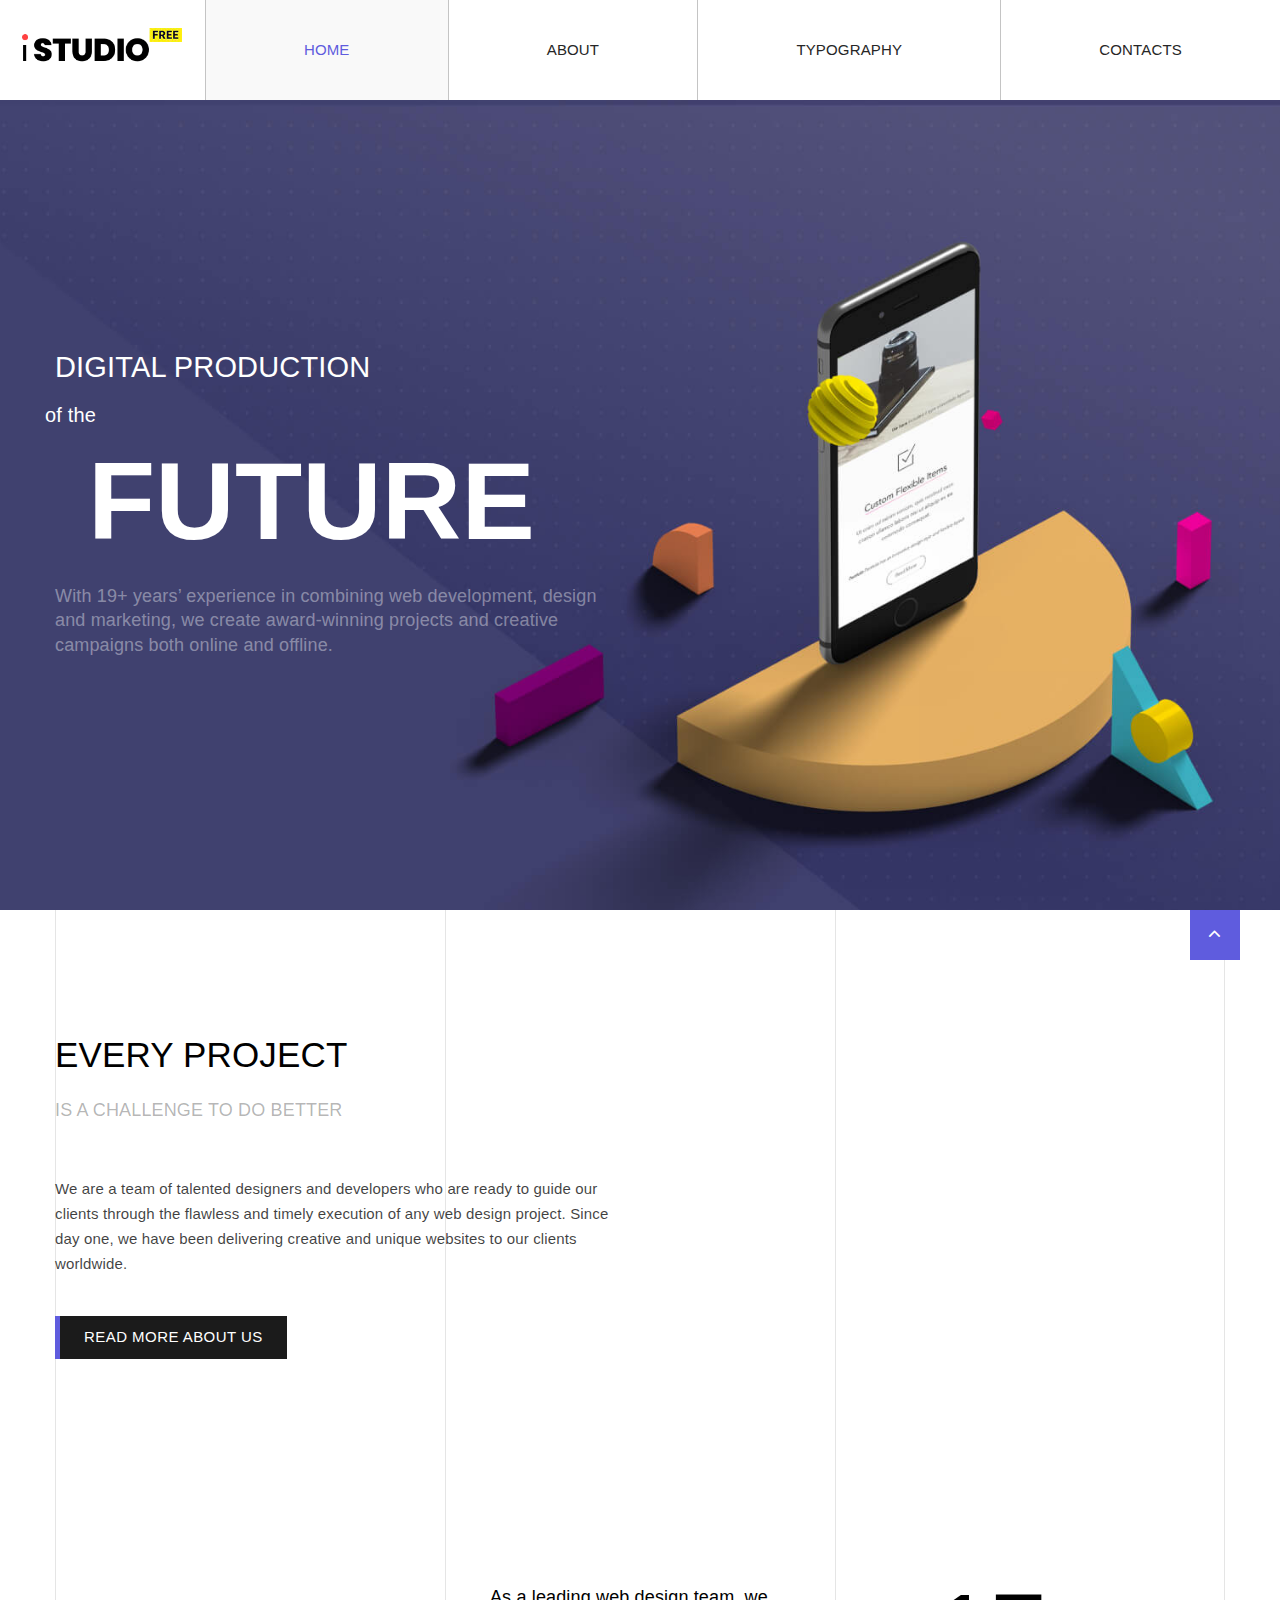
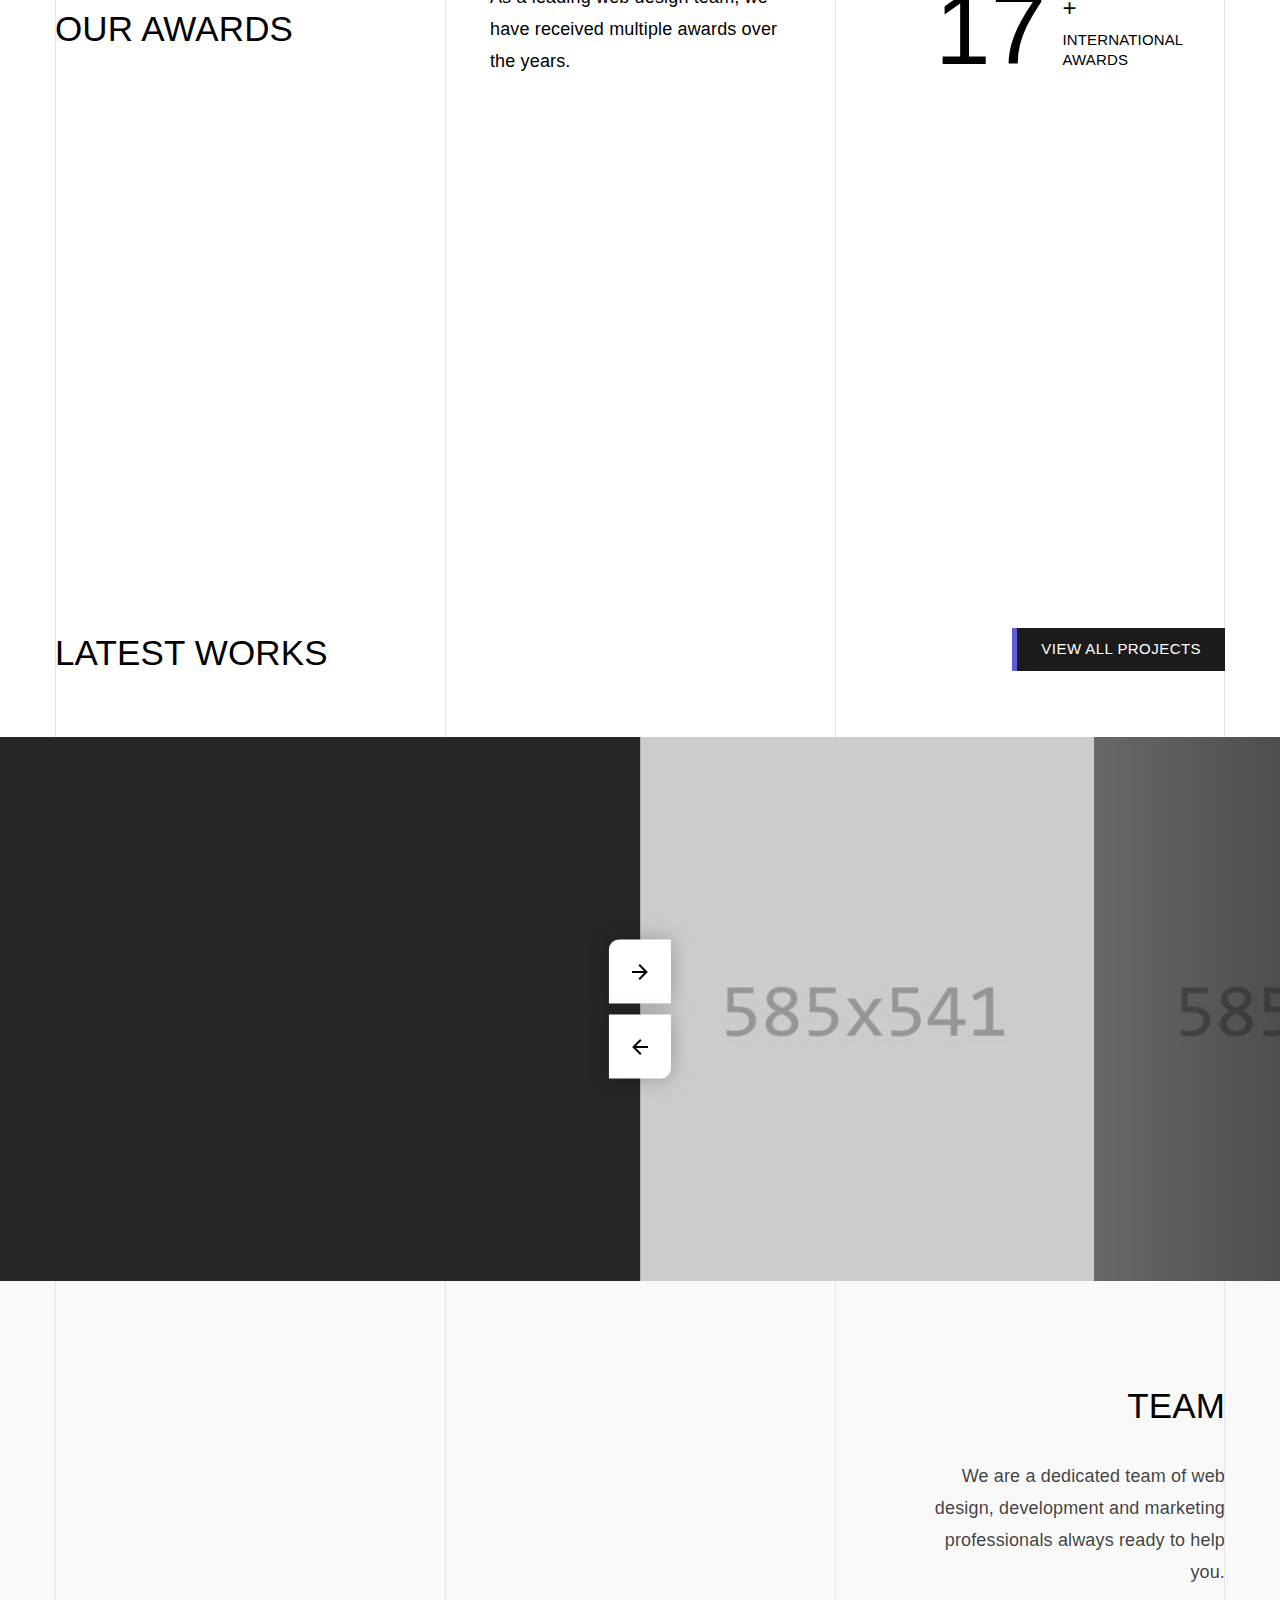
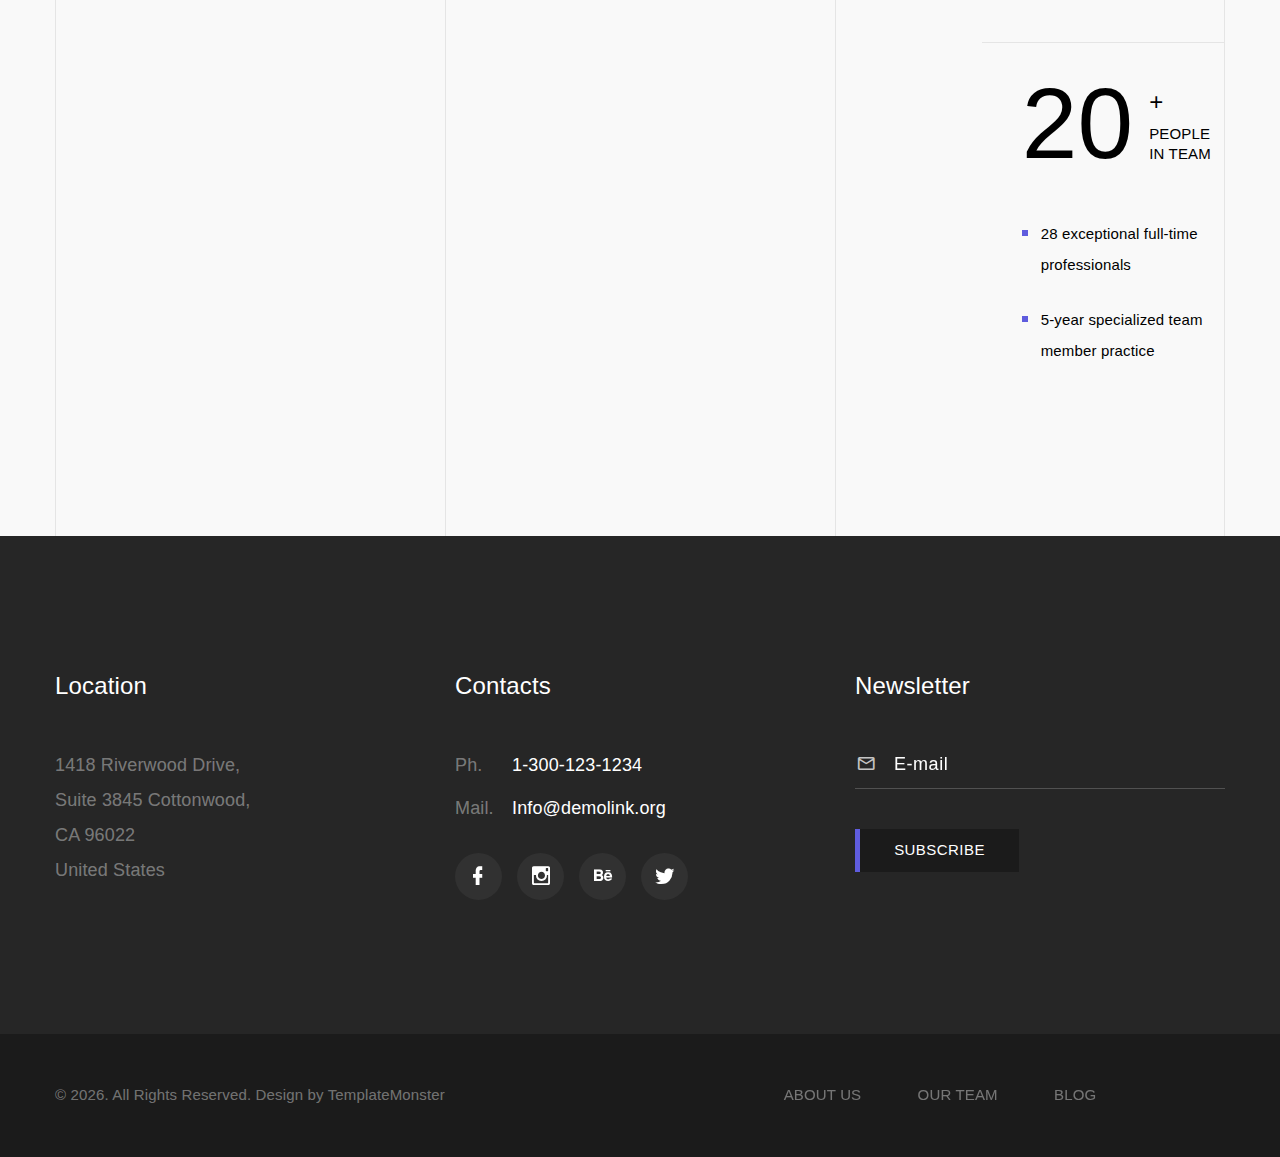
==== index.html @ 989305d9 "init" ====
<!-- Price box minimal-->
<!DOCTYPE html>
<html class="wide wow-animation" lang="en">

<head>
  <title>Home</title>
  <meta charset="utf-8">
  <meta name="viewport" content="width=device-width, height=device-height, initial-scale=1.0">
  <meta http-equiv="X-UA-Compatible" content="IE=edge">
  <link rel="icon" href="images/favicon.ico" type="image/x-icon">
  <!-- <link rel="stylesheet" type="text/css" href="//fonts.googleapis.com/css?family=Poppins:300,400,500,600,700,900"> -->
  <link rel="stylesheet" href="css/bootstrap.css">
  <link rel="stylesheet" href="css/fonts.css">
  <link rel="stylesheet" href="css/style.css">
  <style>
    .ie-panel {
      display: none;
      background: #212121;
      padding: 10px 0;
      box-shadow: 3px 3px 5px 0 rgba(0, 0, 0, .3);
      clear: both;
      text-align: center;
      position: relative;
      z-index: 1;
    }

    html.ie-10 .ie-panel,
    html.lt-ie-10 .ie-panel {
      display: block;
    }
  </style>
</head>

<body>
  <div class="ie-panel"><a href="http://windows.microsoft.com/en-US/internet-explorer/"><img
        src="images/ie8-panel/warning_bar_0000_us.jpg" height="42" width="820"
        alt="You are using an outdated browser. For a faster, safer browsing experience, upgrade for free today."></a>
  </div>
  <div class="preloader">
    <div class="preloader-body">
      <div class="cssload-container">
        <div class="cssload-speeding-wheel"></div>
      </div>
      <p>Loading...</p>
    </div>
  </div>
  <div class="page">
    <!-- Page Header-->
    <header class="section page-header">
      <!-- RD Navbar-->
      <div class="rd-navbar-wrap">
        <nav class="rd-navbar rd-navbar-wide" data-layout="rd-navbar-fixed" data-sm-layout="rd-navbar-fixed"
          data-md-layout="rd-navbar-fixed" data-md-device-layout="rd-navbar-fixed" data-lg-layout="rd-navbar-static"
          data-lg-device-layout="rd-navbar-static" data-xl-layout="rd-navbar-static"
          data-xl-device-layout="rd-navbar-static" data-lg-stick-up-offset="46px" data-xl-stick-up-offset="46px"
          data-xxl-stick-up-offset="46px" data-lg-stick-up="true" data-xl-stick-up="true" data-xxl-stick-up="true">
          <div class="rd-navbar-main-outer">
            <div class="rd-navbar-main">
              <!-- RD Navbar Panel-->
              <div class="rd-navbar-panel">
                <!-- RD Navbar Toggle-->
                <button class="rd-navbar-toggle" data-rd-navbar-toggle=".rd-navbar-nav-wrap"><span></span></button>
                <!-- RD Navbar Brand-->
                <div class="rd-navbar-brand"><a class="brand" href="index.html"><img class="brand-logo-dark"
                      src="images/logo-default-261x72.png" alt="" width="261" height="72"
                      srcset="images/logo-default-261x72.png 2x" /><img class="brand-logo-light"
                      src="images/logo-inverse-133x45.png" alt="" width="133" height="45"
                      srcset="images/logo-inverse-266x90.png 2x" /></a>
                </div>
              </div>
              <div class="rd-navbar-nav-wrap">
                <!-- RD Navbar Nav-->
                <ul class="rd-navbar-nav">
                  <li class="rd-nav-item active"><a class="rd-nav-link" href="index.html">Home</a>
                  </li>
                  <li class="rd-nav-item"><a class="rd-nav-link" href="about-us.html">About</a>
                  </li>
                  <li class="rd-nav-item"><a class="rd-nav-link" href="typography.html">Typography</a>
                  </li>
                  <li class="rd-nav-item"><a class="rd-nav-link" href="contacts.html">Contacts</a>
                  </li>
                </ul>
              </div>
            </div>
          </div>
        </nav>
      </div>
    </header>
    <!-- Preview section-->
    <section class="section context-dark bg-image bg-mask bg-mask-2 section-fullheight section-90vh"
      style="background-image: url(images/jumbotron-1-1919x953.jpg)">
      <div class="section-fullheight-inner section-md">
        <div class="container">
          <div class="row">
            <div class="col-md-8 col-xl-6 text-center text-md-left">
              <div class="jumbotron-custom wow fadeInRight">
                <div class="text-1">Digital Production</div>
                <div class="text-2">of the</div>
                <div class="title">Future</div>
                <p class="big">With 19+ years’ experience in combining web development, design and marketing, we create
                  award-winning projects and creative campaigns both online and offline.</p>
              </div>
            </div>
          </div>
        </div>
      </div>
    </section>
    <!-- EVERY PROJECT-->
    <section class="section section-xl-custom image-section section-lined">
      <div class="container container-lined">
        <div class="row">
          <div class="col-md-4"></div>
          <div class="col-md-4"></div>
          <div class="col-md-4"></div>
        </div>
      </div>
      <div class="container">
        <div class="row">
          <div class="col-md-7 col-lg-6">
            <h3>EVERY PROJECT</h3>
            <div class="big big-custom">IS A CHALLENGE TO DO BETTER</div>
            <p>We are a team of talented designers and developers who are ready to guide our clients through the
              flawless and timely execution of any web design project. Since day one, we have been delivering creative
              and unique websites to our clients worldwide.</p>
            <div class="button-wrap-2"><a class="button button-default" href="about-us.html">Read more about us</a>
            </div>
          </div>
        </div>
      </div>
      <div class="image-container">
        <div class="mock-up-1">
          <div class="object object-1"><img class="wow fadeInRight" src="images/image-custom-1-395x243.jpg" alt=""
              width="395" height="243" />
          </div>
          <div class="object object-2"><img class="wow fadeInRight" src="images/image-custom-2-384x189.jpg" alt=""
              width="384" height="189" data-wow-delay="0.2s" />
          </div>
          <div class="object object-3"><img class="wow fadeInRight" src="images/image-custom-3-395x243.jpg" alt=""
              width="395" height="243" data-wow-delay="0.4s" />
          </div>
          <div class="object object-4"><img class="wow fadeInRight" src="images/image-custom-4-209x184.jpg" alt=""
              width="209" height="184" data-wow-delay="0.6s" />
          </div>
          <div class="object object-5"><img class="wow fadeInRight" src="images/image-custom-5-395x243.jpg" alt=""
              width="395" height="243" data-wow-delay="0.2s" />
          </div>
          <div class="object object-6"><img class="wow fadeInRight" src="images/image-custom-6-275x184.jpg" alt=""
              width="275" height="184" data-wow-delay="0.4s" />
          </div>
        </div>
      </div>
    </section>
    <!-- Our awards-->
    <section class="section section-lg bg-default section-lined">
      <div class="container container-lined">
        <div class="row">
          <div class="col-md-4"></div>
          <div class="col-md-4"></div>
          <div class="col-md-4"></div>
        </div>
      </div>
      <div class="container">
        <div class="row row-30 align-items-center">
          <div class="col-sm-12 col-lg-4">
            <h3>Our awards</h3>
          </div>
          <div class="col-sm-6 col-lg-4">
            <div class="big block-1-custom">As a leading web design team, we have received multiple awards over the
              years.</div>
          </div>
          <div class="col-sm-6 col-lg-4">
            <div class="block-2-custom">
              <div class="counter-minimal">
                <div class="counter-left">
                  <div class="counter">17</div>
                </div>
                <div class="counter-right">
                  <div class="postfix">+</div>
                  <div class="title">International awards</div>
                </div>
              </div>
            </div>
          </div>
        </div>
        <div class="box-border-wrap-1 wow fadeInUp" data-wow-delay="0.2s">
          <div class="row"><a class="col-6 col-md-4 box-border" href="#">
              <div class="title">Award #1</div><img src="images/brand-12-121x99.png" alt="" width="121" height="99" />
            </a><a class="col-6 col-md-4 box-border" href="#">
              <div class="title">Award #2</div><img src="images/brand-13-124x98.png" alt="" width="124" height="98" />
            </a><a class="col-6 col-md-4 box-border" href="#">
              <div class="title">Award #3</div><img src="images/brand-14-131x112.png" alt="" width="131" height="112" />
            </a><a class="col-6 col-md-4 box-border" href="#">
              <div class="title">Award #4</div><img src="images/brand-15-146x68.png" alt="" width="146" height="68" />
            </a><a class="col-6 col-md-4 box-border" href="#">
              <div class="title">Award #5</div><img src="images/brand-16-111x99.png" alt="" width="111" height="99" />
            </a><a class="col-6 col-md-4 box-border" href="#">
              <div class="icon icon-sm mdi mdi-arrow-right"></div>
            </a></div>
        </div>
      </div>
    </section>
    <!-- Latest Works-->
    <section class="section section-xs section-xs-3 bg-default section-lined">
      <div class="container container-lined">
        <div class="row">
          <div class="col-md-4"></div>
          <div class="col-md-4"></div>
          <div class="col-md-4"></div>
        </div>
      </div>
      <div class="container">
        <div class="row row-30">
          <div class="col-sm-6">
            <h3>Latest Works</h3>
          </div>
          <div class="col-sm-6 text-sm-right"><a class="button button-default" href="#">View all projects</a></div>
        </div>
      </div>
    </section>
    <!-- Latest Works-->
    <section class="section bg-gray-700 context-dark section-relative">
      <div class="container">
        <div class="row">
          <div class="col-md-5 text-block-1 wow fadeInLeft">
            <div class="section-sm section-sm-3">
              <h5>Inter Restaurant</h5>
              <p>We designed and developed an updated website for the Inter Restaurant as well as their new interactive
                menu available on exclusive branded iPads.</p>
              <div class="button-wrap"><a class="button button-default button-invariable" href="#">view the website</a>
              </div>
              <ul class="list-inline list-inline-sm-1">
                <li>
                  <p>Share</p>
                </li>
                <li><a class="icon icon-sm link-default mdi mdi-facebook" href="#"></a></li>
                <li><a class="icon icon-sm link-default mdi mdi-instagram" href="#"></a></li>
                <li><a class="icon icon-sm link-default mdi mdi-twitter" href="#"></a></li>
                <li><a class="icon icon-sm link-default mdi mdi-youtube-play" href="#"></a></li>
              </ul>
            </div>
          </div>
        </div>
      </div>
      <!-- Swiper-->
      <div class="swiper-section">
        <div class="swiper-container swiper-slider swiper-slider-1" data-next=".custom-swiper-button-next"
          data-prev=".custom-swiper-button-prev" data-loop="true">
          <div class="swiper-wrapper">
            <div class="swiper-slide" data-slide-bg="images/home-1-585x541.jpg"></div>
            <div class="swiper-slide" data-slide-bg="images/home-2-585x541.jpg"></div>
          </div>
          <div class="swiper-pagination"></div>
          <!-- Swiper Navigation-->
        </div>
        <div class="custom-swiper-button-wrap">
          <div class="custom-swiper-button-next mdi mdi-arrow-right"></div>
          <div class="custom-swiper-button-prev mdi mdi-arrow-left"></div>
        </div>
      </div>
    </section>
    <!-- Team-->
    <section class="section section-lg bg-gray-100 section-lined">
      <div class="container container-lined">
        <div class="row">
          <div class="col-md-4"></div>
          <div class="col-md-4"></div>
          <div class="col-md-4"></div>
        </div>
      </div>
      <div class="container">
        <div class="row row-40 justify-content-between">
          <div class="col-lg-7 col-xl-8">
            <div class="row no-gutters">
              <div class="col-sm-6 wow fadeInLeft">
                <div class="box-team box-team-right"><img src="images/index-3-1-390x332.jpg" alt="" width="390"
                    height="332" />
                  <div class="meta">
                    <div class="heading-6 title">John Smith</div>
                    <p class="position">Senior Designer</p>
                  </div>
                </div>
              </div>
              <div class="col-sm-6 wow fadeInRight">
                <div class="box-team box-team-right"><img src="images/index-3-2-390x332.jpg" alt="" width="390"
                    height="332" />
                  <div class="meta">
                    <div class="heading-6 title">Gary Hughes</div>
                    <p class="position">Designer</p>
                  </div>
                </div>
              </div>
              <div class="col-sm-6 wow fadeInLeft" data-wow-delay="0.2s">
                <div class="box-team box-team-right"><img src="images/index-3-3-390x332.jpg" alt="" width="390"
                    height="332" />
                  <div class="meta">
                    <div class="heading-6 title">Sam Lee</div>
                    <p class="position">Developer</p>
                  </div>
                </div>
              </div>
              <div class="col-sm-6 wow fadeInRight" data-wow-delay="0.2s">
                <div class="box-team box-team-right"><img src="images/index-3-4-390x332.jpg" alt="" width="390"
                    height="332" />
                  <div class="meta">
                    <div class="heading-6 title">Sarah Parker</div>
                    <p class="position">Marketing manager</p>
                  </div>
                </div>
              </div>
            </div>
          </div>
          <div class="col-lg-5 col-xl-4">
            <div class="row row-30 row-xxl-55 justify-content-end">
              <div class="col-sm-6 col-lg-9 col-xl-10 text-lg-right">
                <h3>Team</h3>
                <div class="big-text">We are a dedicated team of web design, development and marketing professionals
                  always ready to help you.</div>
                <div class="divider divider-2 d-none d-lg-block"></div>
              </div>
              <div class="col-sm-6 col-lg-8 col-xl-7">
                <div class="counter-minimal">
                  <div class="counter-left">
                    <div class="counter">20</div>
                  </div>
                  <div class="counter-right">
                    <div class="postfix">+</div>
                    <div class="title">People in team</div>
                  </div>
                </div>
                <ul class="list-marked list-marked-big">
                  <li>28 exceptional full-time professionals</li>
                  <li>5-year specialized team member practice</li>
                </ul>
              </div>
            </div>
          </div>
        </div>
      </div>
    </section>
    <div class="pre-footer-classic bg-gray-700 context-dark">
      <div class="container">
        <div class="row row-30 justify-content-lg-between">
          <div class="col-sm-6 col-lg-3 col-xl-3">
            <h5>Location</h5>
            <ul class="list list-sm">
              <li>
                <p>1418 Riverwood Drive,</p>
              </li>
              <li>
                <p>Suite 3845 Cottonwood,</p>
              </li>
              <li>
                <p>CA 96022</p>
              </li>
              <li>
                <p>United States</p>
              </li>
            </ul>
          </div>
          <div class="col-sm-6 col-lg-4 col-xl-3">
            <h5>Contacts</h5>
            <dl class="list-terms-custom">
              <dt>Ph.</dt>
              <dd><a class="link-default" href="tel:#">1-300-123-1234</a></dd>
            </dl>
            <dl class="list-terms-custom">
              <dt>Mail.</dt>
              <dd><a class="link-default" href="mailto:#">Info@demolink.org</a></dd>
            </dl>
            <ul class="list-inline list-inline-sm">
              <li><a class="icon icon-sm icon-gray-filled icon-circle mdi mdi-facebook" href="#"></a></li>
              <li><a class="icon icon-sm icon-gray-filled icon-circle mdi mdi-instagram" href="#"></a></li>
              <li><a class="icon icon-sm icon-gray-filled icon-circle mdi mdi-behance" href="#"></a></li>
              <li><a class="icon icon-sm icon-gray-filled icon-circle mdi mdi-twitter" href="#"></a></li>
            </ul>
          </div>
          <div class="col-lg-4">
            <h5>Newsletter</h5>
            <form class="rd-form rd-mailform" data-form-output="form-output-global" data-form-type="contact"
              method="post" action="bat/rd-mailform.php">
              <div class="form-wrap form-wrap-icon">
                <div class="form-icon mdi mdi-email-outline"></div>
                <input class="form-input" id="footer-email" type="email" name="email"
                  data-constraints="@Email @Required">
                <label class="form-label" for="footer-email">E-mail</label>
              </div>
              <div class="button-wrap">
                <button class="button button-default button-invariable" type="submit">Subscribe</button>
              </div>
            </form>
          </div>
        </div>
      </div>
    </div>
    <footer class="section footer-classic context-dark text-center">
      <div class="container">
        <div class="row row-15 justify-content-lg-between">
          <div class="col-lg-6 col-xl-6 text-lg-left">
            <p class="rights"><span>&copy;&nbsp;</span><span class="copyright-year"></span>. All Rights Reserved. Design
              by <a href="https://www.templatemonster.com">TemplateMonster</a></p>
          </div>
          <div class="col-lg-6 col-xl-6">
            <ul class="list-inline list-inline-lg text-uppercase">
              <li><a href="about-us.html">About us</a></li>
              <li><a href="#">Our Team</a></li>
              <li><a href="#">Blog</a></li>
            </ul>
          </div>
        </div>
      </div>
    </footer>
  </div>
  <div class="snackbars" id="form-output-global"></div>
  <script src="js/core.min.js"></script>
  <script src="js/script.js"></script>
  <!-- coded by Drel-->
</body>

</html>
---- css/fonts.css ----
/*
* Fonts
*//*
* Font Awesome Icons 4.7.0
*/@font-face {	font-family: 'FontAwesome';	src: url("../fonts/fontawesome-webfont.eot?v=4.7.0");	src: url("../fonts/fontawesome-webfont.eot?#iefix&v=4.7.0") format("embedded-opentype"), url("../fonts/fontawesome-webfont.woff2?v=4.7.0") format("woff2"), url("../fonts/fontawesome-webfont.woff?v=4.7.0") format("woff"), url("../fonts/fontawesome-webfont.ttf?v=4.7.0") format("truetype"), url("../fonts/fontawesome-webfont.svg?v=4.7.0#fontawesomeregular") format("svg");	font-weight: normal;	font-style: normal;}.fa {	display: inline-block;	font-family: 'FontAwesome';	font-size: inherit;	text-rendering: auto;	-webkit-font-smoothing: antialiased;	-moz-osx-font-smoothing: grayscale;}[class*='fa-']:before {	font-weight: 400;	font-family: 'FontAwesome';}/* makes the font 33% larger relative to the icon container */.fa-lg {	font-size: 1.33333333em;	line-height: 0.75em;	vertical-align: -15%;}.fa-2x {	font-size: 2em;}.fa-3x {	font-size: 3em;}.fa-4x {	font-size: 4em;}.fa-5x {	font-size: 5em;}.fa-fw {	width: 1.28571429em;	text-align: center;}.fa-ul {	padding-left: 0;	margin-left: 2.14285714em;	list-style-type: none;}.fa-ul > li {	position: relative;}.fa-li {	position: absolute;	left: -2.14285714em;	width: 2.14285714em;	top: 0.14285714em;	text-align: center;}.fa-li.fa-lg {	left: -1.85714286em;}.fa-border {	padding: .2em .25em .15em;	border: solid 0.08em #eeeeee;	border-radius: .1em;}.fa-pull-left {	float: left;}.fa-pull-right {	float: right;}.fa.fa-pull-left {	margin-right: .3em;}.fa.fa-pull-right {	margin-left: .3em;}/* Deprecated as of 4.4.0 */.pull-right {	float: right;}.pull-left {	float: left;}.fa.pull-left {	margin-right: .3em;}.fa.pull-right {	margin-left: .3em;}.fa-spin {	-webkit-animation: fa-spin 2s infinite linear;	animation: fa-spin 2s infinite linear;}.fa-pulse {	-webkit-animation: fa-spin 1s infinite steps(8);	animation: fa-spin 1s infinite steps(8);}@-webkit-keyframes fa-spin {	0% {		-webkit-transform: rotate(0deg);		transform: rotate(0deg);	}	100% {		-webkit-transform: rotate(359deg);		transform: rotate(359deg);	}}@keyframes fa-spin {	0% {		-webkit-transform: rotate(0deg);		transform: rotate(0deg);	}	100% {		-webkit-transform: rotate(359deg);		transform: rotate(359deg);	}}.fa-rotate-90 {	-ms-filter: "progid:DXImageTransform.Microsoft.BasicImage(rotation=1)";	-webkit-transform: rotate(90deg);	-ms-transform: rotate(90deg);	transform: rotate(90deg);}.fa-rotate-180 {	-ms-filter: "progid:DXImageTransform.Microsoft.BasicImage(rotation=2)";	-webkit-transform: rotate(180deg);	-ms-transform: rotate(180deg);	transform: rotate(180deg);}.fa-rotate-270 {	-ms-filter: "progid:DXImageTransform.Microsoft.BasicImage(rotation=3)";	-webkit-transform: rotate(270deg);	-ms-transform: rotate(270deg);	transform: rotate(270deg);}.fa-flip-horizontal {	-ms-filter: "progid:DXImageTransform.Microsoft.BasicImage(rotation=0, mirror=1)";	-webkit-transform: scale(-1, 1);	-ms-transform: scale(-1, 1);	transform: scale(-1, 1);}.fa-flip-vertical {	-ms-filter: "progid:DXImageTransform.Microsoft.BasicImage(rotation=2, mirror=1)";	-webkit-transform: scale(1, -1);	-ms-transform: scale(1, -1);	transform: scale(1, -1);}:root .fa-rotate-90,:root .fa-rotate-180,:root .fa-rotate-270,:root .fa-flip-horizontal,:root .fa-flip-vertical {	filter: none;}.fa-stack {	position: relative;	display: inline-block;	width: 2em;	height: 2em;	line-height: 2em;	vertical-align: middle;}.fa-stack-1x,.fa-stack-2x {	position: absolute;	left: 0;	width: 100%;	text-align: center;}.fa-stack-1x {	line-height: inherit;}.fa-stack-2x {	font-size: 2em;}.fa-inverse {	color: #ffffff;}/* Font Awesome uses the Unicode Private Use Area (PUA) to ensure screen
   readers do not read off random characters that represent icons */.fa-glass:before {	content: "\f000";}.fa-music:before {	content: "\f001";}.fa-search:before {	content: "\f002";}.fa-envelope-o:before {	content: "\f003";}.fa-heart:before {	content: "\f004";}.fa-star:before {	content: "\f005";}.fa-star-o:before {	content: "\f006";}.fa-user:before {	content: "\f007";}.fa-film:before {	content: "\f008";}.fa-th-large:before {	content: "\f009";}.fa-th:before {	content: "\f00a";}.fa-th-list:before {	content: "\f00b";}.fa-check:before {	content: "\f00c";}.fa-remove:before,.fa-close:before,.fa-times:before {	content: "\f00d";}.fa-search-plus:before {	content: "\f00e";}.fa-search-minus:before {	content: "\f010";}.fa-power-off:before {	content: "\f011";}.fa-signal:before {	content: "\f012";}.fa-gear:before,.fa-cog:before {	content: "\f013";}.fa-trash-o:before {	content: "\f014";}.fa-home:before {	content: "\f015";}.fa-file-o:before {	content: "\f016";}.fa-clock-o:before {	content: "\f017";}.fa-road:before {	content: "\f018";}.fa-download:before {	content: "\f019";}.fa-arrow-circle-o-down:before {	content: "\f01a";}.fa-arrow-circle-o-up:before {	content: "\f01b";}.fa-inbox:before {	content: "\f01c";}.fa-play-circle-o:before {	content: "\f01d";}.fa-rotate-right:before,.fa-repeat:before {	content: "\f01e";}.fa-refresh:before {	content: "\f021";}.fa-list-alt:before {	content: "\f022";}.fa-lock:before {	content: "\f023";}.fa-flag:before {	content: "\f024";}.fa-headphones:before {	content: "\f025";}.fa-volume-off:before {	content: "\f026";}.fa-volume-down:before {	content: "\f027";}.fa-volume-up:before {	content: "\f028";}.fa-qrcode:before {	content: "\f029";}.fa-barcode:before {	content: "\f02a";}.fa-tag:before {	content: "\f02b";}.fa-tags:before {	content: "\f02c";}.fa-book:before {	content: "\f02d";}.fa-bookmark:before {	content: "\f02e";}.fa-print:before {	content: "\f02f";}.fa-camera:before {	content: "\f030";}.fa-font:before {	content: "\f031";}.fa-bold:before {	content: "\f032";}.fa-italic:before {	content: "\f033";}.fa-text-height:before {	content: "\f034";}.fa-text-width:before {	content: "\f035";}.fa-align-left:before {	content: "\f036";}.fa-align-center:before {	content: "\f037";}.fa-align-right:before {	content: "\f038";}.fa-align-justify:before {	content: "\f039";}.fa-list:before {	content: "\f03a";}.fa-dedent:before,.fa-outdent:before {	content: "\f03b";}.fa-indent:before {	content: "\f03c";}.fa-video-camera:before {	content: "\f03d";}.fa-photo:before,.fa-image:before,.fa-picture-o:before {	content: "\f03e";}.fa-pencil:before {	content: "\f040";}.fa-map-marker:before {	content: "\f041";}.fa-adjust:before {	content: "\f042";}.fa-tint:before {	content: "\f043";}.fa-edit:before,.fa-pencil-square-o:before {	content: "\f044";}.fa-share-square-o:before {	content: "\f045";}.fa-check-square-o:before {	content: "\f046";}.fa-arrows:before {	content: "\f047";}.fa-step-backward:before {	content: "\f048";}.fa-fast-backward:before {	content: "\f049";}.fa-backward:before {	content: "\f04a";}.fa-play:before {	content: "\f04b";}.fa-pause:before {	content: "\f04c";}.fa-stop:before {	content: "\f04d";}.fa-forward:before {	content: "\f04e";}.fa-fast-forward:before {	content: "\f050";}.fa-step-forward:before {	content: "\f051";}.fa-eject:before {	content: "\f052";}.fa-chevron-left:before {	content: "\f053";}.fa-chevron-right:before {	content: "\f054";}.fa-plus-circle:before {	content: "\f055";}.fa-minus-circle:before {	content: "\f056";}.fa-times-circle:before {	content: "\f057";}.fa-check-circle:before {	content: "\f058";}.fa-question-circle:before {	content: "\f059";}.fa-info-circle:before {	content: "\f05a";}.fa-crosshairs:before {	content: "\f05b";}.fa-times-circle-o:before {	content: "\f05c";}.fa-check-circle-o:before {	content: "\f05d";}.fa-ban:before {	content: "\f05e";}.fa-arrow-left:before {	content: "\f060";}.fa-arrow-right:before {	content: "\f061";}.fa-arrow-up:before {	content: "\f062";}.fa-arrow-down:before {	content: "\f063";}.fa-mail-forward:before,.fa-share:before {	content: "\f064";}.fa-expand:before {	content: "\f065";}.fa-compress:before {	content: "\f066";}.fa-plus:before {	content: "\f067";}.fa-minus:before {	content: "\f068";}.fa-asterisk:before {	content: "\f069";}.fa-exclamation-circle:before {	content: "\f06a";}.fa-gift:before {	content: "\f06b";}.fa-leaf:before {	content: "\f06c";}.fa-fire:before {	content: "\f06d";}.fa-eye:before {	content: "\f06e";}.fa-eye-slash:before {	content: "\f070";}.fa-warning:before,.fa-exclamation-triangle:before {	content: "\f071";}.fa-plane:before {	content: "\f072";}.fa-calendar:before {	content: "\f073";}.fa-random:before {	content: "\f074";}.fa-comment:before {	content: "\f075";}.fa-magnet:before {	content: "\f076";}.fa-chevron-up:before {	content: "\f077";}.fa-chevron-down:before {	content: "\f078";}.fa-retweet:before {	content: "\f079";}.fa-shopping-cart:before {	content: "\f07a";}.fa-folder:before {	content: "\f07b";}.fa-folder-open:before {	content: "\f07c";}.fa-arrows-v:before {	content: "\f07d";}.fa-arrows-h:before {	content: "\f07e";}.fa-bar-chart-o:before,.fa-bar-chart:before {	content: "\f080";}.fa-twitter-square:before {	content: "\f081";}.fa-facebook-square:before {	content: "\f082";}.fa-camera-retro:before {	content: "\f083";}.fa-key:before {	content: "\f084";}.fa-gears:before,.fa-cogs:before {	content: "\f085";}.fa-comments:before {	content: "\f086";}.fa-thumbs-o-up:before {	content: "\f087";}.fa-thumbs-o-down:before {	content: "\f088";}.fa-star-half:before {	content: "\f089";}.fa-heart-o:before {	content: "\f08a";}.fa-sign-out:before {	content: "\f08b";}.fa-linkedin-square:before {	content: "\f08c";}.fa-thumb-tack:before {	content: "\f08d";}.fa-external-link:before {	content: "\f08e";}.fa-sign-in:before {	content: "\f090";}.fa-trophy:before {	content: "\f091";}.fa-github-square:before {	content: "\f092";}.fa-upload:before {	content: "\f093";}.fa-lemon-o:before {	content: "\f094";}.fa-phone:before {	content: "\f095";}.fa-square-o:before {	content: "\f096";}.fa-bookmark-o:before {	content: "\f097";}.fa-phone-square:before {	content: "\f098";}.fa-twitter:before {	content: "\f099";}.fa-facebook-f:before,.fa-facebook:before {	content: "\f09a";}.fa-github:before {	content: "\f09b";}.fa-unlock:before {	content: "\f09c";}.fa-credit-card:before {	content: "\f09d";}.fa-feed:before,.fa-rss:before {	content: "\f09e";}.fa-hdd-o:before {	content: "\f0a0";}.fa-bullhorn:before {	content: "\f0a1";}.fa-bell:before {	content: "\f0f3";}.fa-certificate:before {	content: "\f0a3";}.fa-hand-o-right:before {	content: "\f0a4";}.fa-hand-o-left:before {	content: "\f0a5";}.fa-hand-o-up:before {	content: "\f0a6";}.fa-hand-o-down:before {	content: "\f0a7";}.fa-arrow-circle-left:before {	content: "\f0a8";}.fa-arrow-circle-right:before {	content: "\f0a9";}.fa-arrow-circle-up:before {	content: "\f0aa";}.fa-arrow-circle-down:before {	content: "\f0ab";}.fa-globe:before {	content: "\f0ac";}.fa-wrench:before {	content: "\f0ad";}.fa-tasks:before {	content: "\f0ae";}.fa-filter:before {	content: "\f0b0";}.fa-briefcase:before {	content: "\f0b1";}.fa-arrows-alt:before {	content: "\f0b2";}.fa-group:before,.fa-users:before {	content: "\f0c0";}.fa-chain:before,.fa-link:before {	content: "\f0c1";}.fa-cloud:before {	content: "\f0c2";}.fa-flask:before {	content: "\f0c3";}.fa-cut:before,.fa-scissors:before {	content: "\f0c4";}.fa-copy:before,.fa-files-o:before {	content: "\f0c5";}.fa-paperclip:before {	content: "\f0c6";}.fa-save:before,.fa-floppy-o:before {	content: "\f0c7";}.fa-square:before {	content: "\f0c8";}.fa-navicon:before,.fa-reorder:before,.fa-bars:before {	content: "\f0c9";}.fa-list-ul:before {	content: "\f0ca";}.fa-list-ol:before {	content: "\f0cb";}.fa-strikethrough:before {	content: "\f0cc";}.fa-underline:before {	content: "\f0cd";}.fa-table:before {	content: "\f0ce";}.fa-magic:before {	content: "\f0d0";}.fa-truck:before {	content: "\f0d1";}.fa-pinterest:before {	content: "\f0d2";}.fa-pinterest-square:before {	content: "\f0d3";}.fa-google-plus-square:before {	content: "\f0d4";}.fa-google-plus:before {	content: "\f0d5";}.fa-money:before {	content: "\f0d6";}.fa-caret-down:before {	content: "\f0d7";}.fa-caret-up:before {	content: "\f0d8";}.fa-caret-left:before {	content: "\f0d9";}.fa-caret-right:before {	content: "\f0da";}.fa-columns:before {	content: "\f0db";}.fa-unsorted:before,.fa-sort:before {	content: "\f0dc";}.fa-sort-down:before,.fa-sort-desc:before {	content: "\f0dd";}.fa-sort-up:before,.fa-sort-asc:before {	content: "\f0de";}.fa-envelope:before {	content: "\f0e0";}.fa-linkedin:before {	content: "\f0e1";}.fa-rotate-left:before,.fa-undo:before {	content: "\f0e2";}.fa-legal:before,.fa-gavel:before {	content: "\f0e3";}.fa-dashboard:before,.fa-tachometer:before {	content: "\f0e4";}.fa-comment-o:before {	content: "\f0e5";}.fa-comments-o:before {	content: "\f0e6";}.fa-flash:before,.fa-bolt:before {	content: "\f0e7";}.fa-sitemap:before {	content: "\f0e8";}.fa-umbrella:before {	content: "\f0e9";}.fa-paste:before,.fa-clipboard:before {	content: "\f0ea";}.fa-lightbulb-o:before {	content: "\f0eb";}.fa-exchange:before {	content: "\f0ec";}.fa-cloud-download:before {	content: "\f0ed";}.fa-cloud-upload:before {	content: "\f0ee";}.fa-user-md:before {	content: "\f0f0";}.fa-stethoscope:before {	content: "\f0f1";}.fa-suitcase:before {	content: "\f0f2";}.fa-bell-o:before {	content: "\f0a2";}.fa-coffee:before {	content: "\f0f4";}.fa-cutlery:before {	content: "\f0f5";}.fa-file-text-o:before {	content: "\f0f6";}.fa-building-o:before {	content: "\f0f7";}.fa-hospital-o:before {	content: "\f0f8";}.fa-ambulance:before {	content: "\f0f9";}.fa-medkit:before {	content: "\f0fa";}.fa-fighter-jet:before {	content: "\f0fb";}.fa-beer:before {	content: "\f0fc";}.fa-h-square:before {	content: "\f0fd";}.fa-plus-square:before {	content: "\f0fe";}.fa-angle-double-left:before {	content: "\f100";}.fa-angle-double-right:before {	content: "\f101";}.fa-angle-double-up:before {	content: "\f102";}.fa-angle-double-down:before {	content: "\f103";}.fa-angle-left:before {	content: "\f104";}.fa-angle-right:before {	content: "\f105";}.fa-angle-up:before {	content: "\f106";}.fa-angle-down:before {	content: "\f107";}.fa-desktop:before {	content: "\f108";}.fa-laptop:before {	content: "\f109";}.fa-tablet:before {	content: "\f10a";}.fa-mobile-phone:before,.fa-mobile:before {	content: "\f10b";}.fa-circle-o:before {	content: "\f10c";}.fa-quote-left:before {	content: "\f10d";}.fa-quote-right:before {	content: "\f10e";}.fa-spinner:before {	content: "\f110";}.fa-circle:before {	content: "\f111";}.fa-mail-reply:before,.fa-reply:before {	content: "\f112";}.fa-github-alt:before {	content: "\f113";}.fa-folder-o:before {	content: "\f114";}.fa-folder-open-o:before {	content: "\f115";}.fa-smile-o:before {	content: "\f118";}.fa-frown-o:before {	content: "\f119";}.fa-meh-o:before {	content: "\f11a";}.fa-gamepad:before {	content: "\f11b";}.fa-keyboard-o:before {	content: "\f11c";}.fa-flag-o:before {	content: "\f11d";}.fa-flag-checkered:before {	content: "\f11e";}.fa-terminal:before {	content: "\f120";}.fa-code:before {	content: "\f121";}.fa-mail-reply-all:before,.fa-reply-all:before {	content: "\f122";}.fa-star-half-empty:before,.fa-star-half-full:before,.fa-star-half-o:before {	content: "\f123";}.fa-location-arrow:before {	content: "\f124";}.fa-crop:before {	content: "\f125";}.fa-code-fork:before {	content: "\f126";}.fa-unlink:before,.fa-chain-broken:before {	content: "\f127";}.fa-question:before {	content: "\f128";}.fa-info:before {	content: "\f129";}.fa-exclamation:before {	content: "\f12a";}.fa-superscript:before {	content: "\f12b";}.fa-subscript:before {	content: "\f12c";}.fa-eraser:before {	content: "\f12d";}.fa-puzzle-piece:before {	content: "\f12e";}.fa-microphone:before {	content: "\f130";}.fa-microphone-slash:before {	content: "\f131";}.fa-shield:before {	content: "\f132";}.fa-calendar-o:before {	content: "\f133";}.fa-fire-extinguisher:before {	content: "\f134";}.fa-rocket:before {	content: "\f135";}.fa-maxcdn:before {	content: "\f136";}.fa-chevron-circle-left:before {	content: "\f137";}.fa-chevron-circle-right:before {	content: "\f138";}.fa-chevron-circle-up:before {	content: "\f139";}.fa-chevron-circle-down:before {	content: "\f13a";}.fa-html5:before {	content: "\f13b";}.fa-css3:before {	content: "\f13c";}.fa-anchor:before {	content: "\f13d";}.fa-unlock-alt:before {	content: "\f13e";}.fa-bullseye:before {	content: "\f140";}.fa-ellipsis-h:before {	content: "\f141";}.fa-ellipsis-v:before {	content: "\f142";}.fa-rss-square:before {	content: "\f143";}.fa-play-circle:before {	content: "\f144";}.fa-ticket:before {	content: "\f145";}.fa-minus-square:before {	content: "\f146";}.fa-minus-square-o:before {	content: "\f147";}.fa-level-up:before {	content: "\f148";}.fa-level-down:before {	content: "\f149";}.fa-check-square:before {	content: "\f14a";}.fa-pencil-square:before {	content: "\f14b";}.fa-external-link-square:before {	content: "\f14c";}.fa-share-square:before {	content: "\f14d";}.fa-compass:before {	content: "\f14e";}.fa-toggle-down:before,.fa-caret-square-o-down:before {	content: "\f150";}.fa-toggle-up:before,.fa-caret-square-o-up:before {	content: "\f151";}.fa-toggle-right:before,.fa-caret-square-o-right:before {	content: "\f152";}.fa-euro:before,.fa-eur:before {	content: "\f153";}.fa-gbp:before {	content: "\f154";}.fa-dollar:before,.fa-usd:before {	content: "\f155";}.fa-rupee:before,.fa-inr:before {	content: "\f156";}.fa-cny:before,.fa-rmb:before,.fa-yen:before,.fa-jpy:before {	content: "\f157";}.fa-ruble:before,.fa-rouble:before,.fa-rub:before {	content: "\f158";}.fa-won:before,.fa-krw:before {	content: "\f159";}.fa-bitcoin:before,.fa-btc:before {	content: "\f15a";}.fa-file:before {	content: "\f15b";}.fa-file-text:before {	content: "\f15c";}.fa-sort-alpha-asc:before {	content: "\f15d";}.fa-sort-alpha-desc:before {	content: "\f15e";}.fa-sort-amount-asc:before {	content: "\f160";}.fa-sort-amount-desc:before {	content: "\f161";}.fa-sort-numeric-asc:before {	content: "\f162";}.fa-sort-numeric-desc:before {	content: "\f163";}.fa-thumbs-up:before {	content: "\f164";}.fa-thumbs-down:before {	content: "\f165";}.fa-youtube-square:before {	content: "\f166";}.fa-youtube:before {	content: "\f167";}.fa-xing:before {	content: "\f168";}.fa-xing-square:before {	content: "\f169";}.fa-youtube-play:before {	content: "\f16a";}.fa-dropbox:before {	content: "\f16b";}.fa-stack-overflow:before {	content: "\f16c";}.fa-instagram:before {	content: "\f16d";}.fa-flickr:before {	content: "\f16e";}.fa-adn:before {	content: "\f170";}.fa-bitbucket:before {	content: "\f171";}.fa-bitbucket-square:before {	content: "\f172";}.fa-tumblr:before {	content: "\f173";}.fa-tumblr-square:before {	content: "\f174";}.fa-long-arrow-down:before {	content: "\f175";}.fa-long-arrow-up:before {	content: "\f176";}.fa-long-arrow-left:before {	content: "\f177";}.fa-long-arrow-right:before {	content: "\f178";}.fa-apple:before {	content: "\f179";}.fa-windows:before {	content: "\f17a";}.fa-android:before {	content: "\f17b";}.fa-linux:before {	content: "\f17c";}.fa-dribbble:before {	content: "\f17d";}.fa-skype:before {	content: "\f17e";}.fa-foursquare:before {	content: "\f180";}.fa-trello:before {	content: "\f181";}.fa-female:before {	content: "\f182";}.fa-male:before {	content: "\f183";}.fa-gittip:before,.fa-gratipay:before {	content: "\f184";}.fa-sun-o:before {	content: "\f185";}.fa-moon-o:before {	content: "\f186";}.fa-archive:before {	content: "\f187";}.fa-bug:before {	content: "\f188";}.fa-vk:before {	content: "\f189";}.fa-weibo:before {	content: "\f18a";}.fa-renren:before {	content: "\f18b";}.fa-pagelines:before {	content: "\f18c";}.fa-stack-exchange:before {	content: "\f18d";}.fa-arrow-circle-o-right:before {	content: "\f18e";}.fa-arrow-circle-o-left:before {	content: "\f190";}.fa-toggle-left:before,.fa-caret-square-o-left:before {	content: "\f191";}.fa-dot-circle-o:before {	content: "\f192";}.fa-wheelchair:before {	content: "\f193";}.fa-vimeo-square:before {	content: "\f194";}.fa-turkish-lira:before,.fa-try:before {	content: "\f195";}.fa-plus-square-o:before {	content: "\f196";}.fa-space-shuttle:before {	content: "\f197";}.fa-slack:before {	content: "\f198";}.fa-envelope-square:before {	content: "\f199";}.fa-wordpress:before {	content: "\f19a";}.fa-openid:before {	content: "\f19b";}.fa-institution:before,.fa-bank:before,.fa-university:before {	content: "\f19c";}.fa-mortar-board:before,.fa-graduation-cap:before {	content: "\f19d";}.fa-yahoo:before {	content: "\f19e";}.fa-google:before {	content: "\f1a0";}.fa-reddit:before {	content: "\f1a1";}.fa-reddit-square:before {	content: "\f1a2";}.fa-stumbleupon-circle:before {	content: "\f1a3";}.fa-stumbleupon:before {	content: "\f1a4";}.fa-delicious:before {	content: "\f1a5";}.fa-digg:before {	content: "\f1a6";}.fa-pied-piper-pp:before {	content: "\f1a7";}.fa-pied-piper-alt:before {	content: "\f1a8";}.fa-drupal:before {	content: "\f1a9";}.fa-joomla:before {	content: "\f1aa";}.fa-language:before {	content: "\f1ab";}.fa-fax:before {	content: "\f1ac";}.fa-building:before {	content: "\f1ad";}.fa-child:before {	content: "\f1ae";}.fa-paw:before {	content: "\f1b0";}.fa-spoon:before {	content: "\f1b1";}.fa-cube:before {	content: "\f1b2";}.fa-cubes:before {	content: "\f1b3";}.fa-behance:before {	content: "\f1b4";}.fa-behance-square:before {	content: "\f1b5";}.fa-steam:before {	content: "\f1b6";}.fa-steam-square:before {	content: "\f1b7";}.fa-recycle:before {	content: "\f1b8";}.fa-automobile:before,.fa-car:before {	content: "\f1b9";}.fa-cab:before,.fa-taxi:before {	content: "\f1ba";}.fa-tree:before {	content: "\f1bb";}.fa-spotify:before {	content: "\f1bc";}.fa-deviantart:before {	content: "\f1bd";}.fa-soundcloud:before {	content: "\f1be";}.fa-database:before {	content: "\f1c0";}.fa-file-pdf-o:before {	content: "\f1c1";}.fa-file-word-o:before {	content: "\f1c2";}.fa-file-excel-o:before {	content: "\f1c3";}.fa-file-powerpoint-o:before {	content: "\f1c4";}.fa-file-photo-o:before,.fa-file-picture-o:before,.fa-file-image-o:before {	content: "\f1c5";}.fa-file-zip-o:before,.fa-file-archive-o:before {	content: "\f1c6";}.fa-file-sound-o:before,.fa-file-audio-o:before {	content: "\f1c7";}.fa-file-movie-o:before,.fa-file-video-o:before {	content: "\f1c8";}.fa-file-code-o:before {	content: "\f1c9";}.fa-vine:before {	content: "\f1ca";}.fa-codepen:before {	content: "\f1cb";}.fa-jsfiddle:before {	content: "\f1cc";}.fa-life-bouy:before,.fa-life-buoy:before,.fa-life-saver:before,.fa-support:before,.fa-life-ring:before {	content: "\f1cd";}.fa-circle-o-notch:before {	content: "\f1ce";}.fa-ra:before,.fa-resistance:before,.fa-rebel:before {	content: "\f1d0";}.fa-ge:before,.fa-empire:before {	content: "\f1d1";}.fa-git-square:before {	content: "\f1d2";}.fa-git:before {	content: "\f1d3";}.fa-y-combinator-square:before,.fa-yc-square:before,.fa-hacker-news:before {	content: "\f1d4";}.fa-tencent-weibo:before {	content: "\f1d5";}.fa-qq:before {	content: "\f1d6";}.fa-wechat:before,.fa-weixin:before {	content: "\f1d7";}.fa-send:before,.fa-paper-plane:before {	content: "\f1d8";}.fa-send-o:before,.fa-paper-plane-o:before {	content: "\f1d9";}.fa-history:before {	content: "\f1da";}.fa-circle-thin:before {	content: "\f1db";}.fa-header:before {	content: "\f1dc";}.fa-paragraph:before {	content: "\f1dd";}.fa-sliders:before {	content: "\f1de";}.fa-share-alt:before {	content: "\f1e0";}.fa-share-alt-square:before {	content: "\f1e1";}.fa-bomb:before {	content: "\f1e2";}.fa-soccer-ball-o:before,.fa-futbol-o:before {	content: "\f1e3";}.fa-tty:before {	content: "\f1e4";}.fa-binoculars:before {	content: "\f1e5";}.fa-plug:before {	content: "\f1e6";}.fa-slideshare:before {	content: "\f1e7";}.fa-twitch:before {	content: "\f1e8";}.fa-yelp:before {	content: "\f1e9";}.fa-newspaper-o:before {	content: "\f1ea";}.fa-wifi:before {	content: "\f1eb";}.fa-calculator:before {	content: "\f1ec";}.fa-paypal:before {	content: "\f1ed";}.fa-google-wallet:before {	content: "\f1ee";}.fa-cc-visa:before {	content: "\f1f0";}.fa-cc-mastercard:before {	content: "\f1f1";}.fa-cc-discover:before {	content: "\f1f2";}.fa-cc-amex:before {	content: "\f1f3";}.fa-cc-paypal:before {	content: "\f1f4";}.fa-cc-stripe:before {	content: "\f1f5";}.fa-bell-slash:before {	content: "\f1f6";}.fa-bell-slash-o:before {	content: "\f1f7";}.fa-trash:before {	content: "\f1f8";}.fa-copyright:before {	content: "\f1f9";}.fa-at:before {	content: "\f1fa";}.fa-eyedropper:before {	content: "\f1fb";}.fa-paint-brush:before {	content: "\f1fc";}.fa-birthday-cake:before {	content: "\f1fd";}.fa-area-chart:before {	content: "\f1fe";}.fa-pie-chart:before {	content: "\f200";}.fa-line-chart:before {	content: "\f201";}.fa-lastfm:before {	content: "\f202";}.fa-lastfm-square:before {	content: "\f203";}.fa-toggle-off:before {	content: "\f204";}.fa-toggle-on:before {	content: "\f205";}.fa-bicycle:before {	content: "\f206";}.fa-bus:before {	content: "\f207";}.fa-ioxhost:before {	content: "\f208";}.fa-angellist:before {	content: "\f209";}.fa-cc:before {	content: "\f20a";}.fa-shekel:before,.fa-sheqel:before,.fa-ils:before {	content: "\f20b";}.fa-meanpath:before {	content: "\f20c";}.fa-buysellads:before {	content: "\f20d";}.fa-connectdevelop:before {	content: "\f20e";}.fa-dashcube:before {	content: "\f210";}.fa-forumbee:before {	content: "\f211";}.fa-leanpub:before {	content: "\f212";}.fa-sellsy:before {	content: "\f213";}.fa-shirtsinbulk:before {	content: "\f214";}.fa-simplybuilt:before {	content: "\f215";}.fa-skyatlas:before {	content: "\f216";}.fa-cart-plus:before {	content: "\f217";}.fa-cart-arrow-down:before {	content: "\f218";}.fa-diamond:before {	content: "\f219";}.fa-ship:before {	content: "\f21a";}.fa-user-secret:before {	content: "\f21b";}.fa-motorcycle:before {	content: "\f21c";}.fa-street-view:before {	content: "\f21d";}.fa-heartbeat:before {	content: "\f21e";}.fa-venus:before {	content: "\f221";}.fa-mars:before {	content: "\f222";}.fa-mercury:before {	content: "\f223";}.fa-intersex:before,.fa-transgender:before {	content: "\f224";}.fa-transgender-alt:before {	content: "\f225";}.fa-venus-double:before {	content: "\f226";}.fa-mars-double:before {	content: "\f227";}.fa-venus-mars:before {	content: "\f228";}.fa-mars-stroke:before {	content: "\f229";}.fa-mars-stroke-v:before {	content: "\f22a";}.fa-mars-stroke-h:before {	content: "\f22b";}.fa-neuter:before {	content: "\f22c";}.fa-genderless:before {	content: "\f22d";}.fa-facebook-official:before {	content: "\f230";}.fa-pinterest-p:before {	content: "\f231";}.fa-whatsapp:before {	content: "\f232";}.fa-server:before {	content: "\f233";}.fa-user-plus:before {	content: "\f234";}.fa-user-times:before {	content: "\f235";}.fa-hotel:before,.fa-bed:before {	content: "\f236";}.fa-viacoin:before {	content: "\f237";}.fa-train:before {	content: "\f238";}.fa-subway:before {	content: "\f239";}.fa-medium:before {	content: "\f23a";}.fa-yc:before,.fa-y-combinator:before {	content: "\f23b";}.fa-optin-monster:before {	content: "\f23c";}.fa-opencart:before {	content: "\f23d";}.fa-expeditedssl:before {	content: "\f23e";}.fa-battery-4:before,.fa-battery:before,.fa-battery-full:before {	content: "\f240";}.fa-battery-3:before,.fa-battery-three-quarters:before {	content: "\f241";}.fa-battery-2:before,.fa-battery-half:before {	content: "\f242";}.fa-battery-1:before,.fa-battery-quarter:before {	content: "\f243";}.fa-battery-0:before,.fa-battery-empty:before {	content: "\f244";}.fa-mouse-pointer:before {	content: "\f245";}.fa-i-cursor:before {	content: "\f246";}.fa-object-group:before {	content: "\f247";}.fa-object-ungroup:before {	content: "\f248";}.fa-sticky-note:before {	content: "\f249";}.fa-sticky-note-o:before {	content: "\f24a";}.fa-cc-jcb:before {	content: "\f24b";}.fa-cc-diners-club:before {	content: "\f24c";}.fa-clone:before {	content: "\f24d";}.fa-balance-scale:before {	content: "\f24e";}.fa-hourglass-o:before {	content: "\f250";}.fa-hourglass-1:before,.fa-hourglass-start:before {	content: "\f251";}.fa-hourglass-2:before,.fa-hourglass-half:before {	content: "\f252";}.fa-hourglass-3:before,.fa-hourglass-end:before {	content: "\f253";}.fa-hourglass:before {	content: "\f254";}.fa-hand-grab-o:before,.fa-hand-rock-o:before {	content: "\f255";}.fa-hand-stop-o:before,.fa-hand-paper-o:before {	content: "\f256";}.fa-hand-scissors-o:before {	content: "\f257";}.fa-hand-lizard-o:before {	content: "\f258";}.fa-hand-spock-o:before {	content: "\f259";}.fa-hand-pointer-o:before {	content: "\f25a";}.fa-hand-peace-o:before {	content: "\f25b";}.fa-trademark:before {	content: "\f25c";}.fa-registered:before {	content: "\f25d";}.fa-creative-commons:before {	content: "\f25e";}.fa-gg:before {	content: "\f260";}.fa-gg-circle:before {	content: "\f261";}.fa-tripadvisor:before {	content: "\f262";}.fa-odnoklassniki:before {	content: "\f263";}.fa-odnoklassniki-square:before {	content: "\f264";}.fa-get-pocket:before {	content: "\f265";}.fa-wikipedia-w:before {	content: "\f266";}.fa-safari:before {	content: "\f267";}.fa-chrome:before {	content: "\f268";}.fa-firefox:before {	content: "\f269";}.fa-opera:before {	content: "\f26a";}.fa-internet-explorer:before {	content: "\f26b";}.fa-tv:before,.fa-television:before {	content: "\f26c";}.fa-contao:before {	content: "\f26d";}.fa-500px:before {	content: "\f26e";}.fa-amazon:before {	content: "\f270";}.fa-calendar-plus-o:before {	content: "\f271";}.fa-calendar-minus-o:before {	content: "\f272";}.fa-calendar-times-o:before {	content: "\f273";}.fa-calendar-check-o:before {	content: "\f274";}.fa-industry:before {	content: "\f275";}.fa-map-pin:before {	content: "\f276";}.fa-map-signs:before {	content: "\f277";}.fa-map-o:before {	content: "\f278";}.fa-map:before {	content: "\f279";}.fa-commenting:before {	content: "\f27a";}.fa-commenting-o:before {	content: "\f27b";}.fa-houzz:before {	content: "\f27c";}.fa-vimeo:before {	content: "\f27d";}.fa-black-tie:before {	content: "\f27e";}.fa-fonticons:before {	content: "\f280";}.fa-reddit-alien:before {	content: "\f281";}.fa-edge:before {	content: "\f282";}.fa-credit-card-alt:before {	content: "\f283";}.fa-codiepie:before {	content: "\f284";}.fa-modx:before {	content: "\f285";}.fa-fort-awesome:before {	content: "\f286";}.fa-usb:before {	content: "\f287";}.fa-product-hunt:before {	content: "\f288";}.fa-mixcloud:before {	content: "\f289";}.fa-scribd:before {	content: "\f28a";}.fa-pause-circle:before {	content: "\f28b";}.fa-pause-circle-o:before {	content: "\f28c";}.fa-stop-circle:before {	content: "\f28d";}.fa-stop-circle-o:before {	content: "\f28e";}.fa-shopping-bag:before {	content: "\f290";}.fa-shopping-basket:before {	content: "\f291";}.fa-hashtag:before {	content: "\f292";}.fa-bluetooth:before {	content: "\f293";}.fa-bluetooth-b:before {	content: "\f294";}.fa-percent:before {	content: "\f295";}.fa-gitlab:before {	content: "\f296";}.fa-wpbeginner:before {	content: "\f297";}.fa-wpforms:before {	content: "\f298";}.fa-envira:before {	content: "\f299";}.fa-universal-access:before {	content: "\f29a";}.fa-wheelchair-alt:before {	content: "\f29b";}.fa-question-circle-o:before {	content: "\f29c";}.fa-blind:before {	content: "\f29d";}.fa-audio-description:before {	content: "\f29e";}.fa-volume-control-phone:before {	content: "\f2a0";}.fa-braille:before {	content: "\f2a1";}.fa-assistive-listening-systems:before {	content: "\f2a2";}.fa-asl-interpreting:before,.fa-american-sign-language-interpreting:before {	content: "\f2a3";}.fa-deafness:before,.fa-hard-of-hearing:before,.fa-deaf:before {	content: "\f2a4";}.fa-glide:before {	content: "\f2a5";}.fa-glide-g:before {	content: "\f2a6";}.fa-signing:before,.fa-sign-language:before {	content: "\f2a7";}.fa-low-vision:before {	content: "\f2a8";}.fa-viadeo:before {	content: "\f2a9";}.fa-viadeo-square:before {	content: "\f2aa";}.fa-snapchat:before {	content: "\f2ab";}.fa-snapchat-ghost:before {	content: "\f2ac";}.fa-snapchat-square:before {	content: "\f2ad";}.fa-pied-piper:before {	content: "\f2ae";}.fa-first-order:before {	content: "\f2b0";}.fa-yoast:before {	content: "\f2b1";}.fa-themeisle:before {	content: "\f2b2";}.fa-google-plus-circle:before,.fa-google-plus-official:before {	content: "\f2b3";}.fa-fa:before,.fa-font-awesome:before {	content: "\f2b4";}.fa-handshake-o:before {	content: "\f2b5";}.fa-envelope-open:before {	content: "\f2b6";}.fa-envelope-open-o:before {	content: "\f2b7";}.fa-linode:before {	content: "\f2b8";}.fa-address-book:before {	content: "\f2b9";}.fa-address-book-o:before {	content: "\f2ba";}.fa-vcard:before,.fa-address-card:before {	content: "\f2bb";}.fa-vcard-o:before,.fa-address-card-o:before {	content: "\f2bc";}.fa-user-circle:before {	content: "\f2bd";}.fa-user-circle-o:before {	content: "\f2be";}.fa-user-o:before {	content: "\f2c0";}.fa-id-badge:before {	content: "\f2c1";}.fa-drivers-license:before,.fa-id-card:before {	content: "\f2c2";}.fa-drivers-license-o:before,.fa-id-card-o:before {	content: "\f2c3";}.fa-quora:before {	content: "\f2c4";}.fa-free-code-camp:before {	content: "\f2c5";}.fa-telegram:before {	content: "\f2c6";}.fa-thermometer-4:before,.fa-thermometer:before,.fa-thermometer-full:before {	content: "\f2c7";}.fa-thermometer-3:before,.fa-thermometer-three-quarters:before {	content: "\f2c8";}.fa-thermometer-2:before,.fa-thermometer-half:before {	content: "\f2c9";}.fa-thermometer-1:before,.fa-thermometer-quarter:before {	content: "\f2ca";}.fa-thermometer-0:before,.fa-thermometer-empty:before {	content: "\f2cb";}.fa-shower:before {	content: "\f2cc";}.fa-bathtub:before,.fa-s15:before,.fa-bath:before {	content: "\f2cd";}.fa-podcast:before {	content: "\f2ce";}.fa-window-maximize:before {	content: "\f2d0";}.fa-window-minimize:before {	content: "\f2d1";}.fa-window-restore:before {	content: "\f2d2";}.fa-times-rectangle:before,.fa-window-close:before {	content: "\f2d3";}.fa-times-rectangle-o:before,.fa-window-close-o:before {	content: "\f2d4";}.fa-bandcamp:before {	content: "\f2d5";}.fa-grav:before {	content: "\f2d6";}.fa-etsy:before {	content: "\f2d7";}.fa-imdb:before {	content: "\f2d8";}.fa-ravelry:before {	content: "\f2d9";}.fa-eercast:before {	content: "\f2da";}.fa-microchip:before {	content: "\f2db";}.fa-snowflake-o:before {	content: "\f2dc";}.fa-superpowers:before {	content: "\f2dd";}.fa-wpexplorer:before {	content: "\f2de";}.fa-meetup:before {	content: "\f2e0";}.sr-only {	position: absolute;	width: 1px;	height: 1px;	padding: 0;	margin: -1px;	overflow: hidden;	clip: rect(0, 0, 0, 0);	border: 0;}.sr-only-focusable:active,.sr-only-focusable:focus {	position: static;	width: auto;	height: auto;	margin: 0;	overflow: visible;	clip: auto;}/*
* Material Design Icons
*/@font-face {	font-family: "Material Design Icons";	src: url("../fonts/materialdesignicons-webfont.eot?v=1.4.57");	src: url("../fonts/materialdesignicons-webfont.eot?#iefix&v=1.4.57") format("embedded-opentype"), url("../fonts/materialdesignicons-webfont.woff2?v=1.4.57") format("woff2"), url("../fonts/materialdesignicons-webfont.woff?v=1.4.57") format("woff"), url("../fonts/materialdesignicons-webfont.ttf?v=1.4.57") format("truetype"), url("../fonts/materialdesignicons-webfont.svg?v=1.4.57#materialdesigniconsregular") format("svg");	font-weight: normal;	font-style: normal;}.mdi {	display: inline-block;	font: normal normal normal 24px/1 "Material Design Icons";	font-size: inherit;	text-rendering: auto;	-webkit-font-smoothing: antialiased;	-moz-osx-font-smoothing: grayscale;	transform: translate(0, 0);}.mdi-access-point:before {	content: "\f101";}.mdi-access-point-network:before {	content: "\f102";}.mdi-account:before {	content: "\f103";}.mdi-account-alert:before {	content: "\f104";}.mdi-account-box:before {	content: "\f105";}.mdi-account-box-outline:before {	content: "\f106";}.mdi-account-check:before {	content: "\f107";}.mdi-account-circle:before {	content: "\f108";}.mdi-account-convert:before {	content: "\f109";}.mdi-account-key:before {	content: "\f10a";}.mdi-account-location:before {	content: "\f10b";}.mdi-account-minus:before {	content: "\f10c";}.mdi-account-multiple:before {	content: "\f10d";}.mdi-account-multiple-outline:before {	content: "\f10e";}.mdi-account-multiple-plus:before {	content: "\f10f";}.mdi-account-network:before {	content: "\f110";}.mdi-account-off:before {	content: "\f111";}.mdi-account-outline:before {	content: "\f112";}.mdi-account-plus:before {	content: "\f113";}.mdi-account-remove:before {	content: "\f114";}.mdi-account-search:before {	content: "\f115";}.mdi-account-star:before {	content: "\f116";}.mdi-account-star-variant:before {	content: "\f117";}.mdi-account-switch:before {	content: "\f118";}.mdi-adjust:before {	content: "\f119";}.mdi-air-conditioner:before {	content: "\f11a";}.mdi-airballoon:before {	content: "\f11b";}.mdi-airplane:before {	content: "\f11c";}.mdi-airplane-off:before {	content: "\f11d";}.mdi-airplay:before {	content: "\f11e";}.mdi-alarm:before {	content: "\f11f";}.mdi-alarm-check:before {	content: "\f120";}.mdi-alarm-multiple:before {	content: "\f121";}.mdi-alarm-off:before {	content: "\f122";}.mdi-alarm-plus:before {	content: "\f123";}.mdi-album:before {	content: "\f124";}.mdi-alert:before {	content: "\f125";}.mdi-alert-box:before {	content: "\f126";}.mdi-alert-circle:before {	content: "\f127";}.mdi-alert-octagon:before {	content: "\f128";}.mdi-alert-outline:before {	content: "\f129";}.mdi-alpha:before {	content: "\f12a";}.mdi-alphabetical:before {	content: "\f12b";}.mdi-amazon:before {	content: "\f12c";}.mdi-amazon-clouddrive:before {	content: "\f12d";}.mdi-ambulance:before {	content: "\f12e";}.mdi-anchor:before {	content: "\f12f";}.mdi-android:before {	content: "\f130";}.mdi-android-debug-bridge:before {	content: "\f131";}.mdi-android-studio:before {	content: "\f132";}.mdi-apple:before {	content: "\f133";}.mdi-apple-finder:before {	content: "\f134";}.mdi-apple-ios:before {	content: "\f135";}.mdi-apple-mobileme:before {	content: "\f136";}.mdi-apple-safari:before {	content: "\f137";}.mdi-appnet:before {	content: "\f138";}.mdi-apps:before {	content: "\f139";}.mdi-archive:before {	content: "\f13a";}.mdi-arrange-bring-forward:before {	content: "\f13b";}.mdi-arrange-bring-to-front:before {	content: "\f13c";}.mdi-arrange-send-backward:before {	content: "\f13d";}.mdi-arrange-send-to-back:before {	content: "\f13e";}.mdi-arrow-all:before {	content: "\f13f";}.mdi-arrow-bottom-drop-circle:before {	content: "\f140";}.mdi-arrow-bottom-left:before {	content: "\f141";}.mdi-arrow-bottom-right:before {	content: "\f142";}.mdi-arrow-collapse:before {	content: "\f143";}.mdi-arrow-down:before {	content: "\f144";}.mdi-arrow-down-bold:before {	content: "\f145";}.mdi-arrow-down-bold-circle:before {	content: "\f146";}.mdi-arrow-down-bold-circle-outline:before {	content: "\f147";}.mdi-arrow-down-bold-hexagon-outline:before {	content: "\f148";}.mdi-arrow-expand:before {	content: "\f149";}.mdi-arrow-left:before {	content: "\f14a";}.mdi-arrow-left-bold:before {	content: "\f14b";}.mdi-arrow-left-bold-circle:before {	content: "\f14c";}.mdi-arrow-left-bold-circle-outline:before {	content: "\f14d";}.mdi-arrow-left-bold-hexagon-outline:before {	content: "\f14e";}.mdi-arrow-right:before {	content: "\f14f";}.mdi-arrow-right-bold:before {	content: "\f150";}.mdi-arrow-right-bold-circle:before {	content: "\f151";}.mdi-arrow-right-bold-circle-outline:before {	content: "\f152";}.mdi-arrow-right-bold-hexagon-outline:before {	content: "\f153";}.mdi-arrow-top-left:before {	content: "\f154";}.mdi-arrow-top-right:before {	content: "\f155";}.mdi-arrow-up:before {	content: "\f156";}.mdi-arrow-up-bold:before {	content: "\f157";}.mdi-arrow-up-bold-circle:before {	content: "\f158";}.mdi-arrow-up-bold-circle-outline:before {	content: "\f159";}.mdi-arrow-up-bold-hexagon-outline:before {	content: "\f15a";}.mdi-assistant:before {	content: "\f15b";}.mdi-at:before {	content: "\f15c";}.mdi-attachment:before {	content: "\f15d";}.mdi-audiobook:before {	content: "\f15e";}.mdi-auto-fix:before {	content: "\f15f";}.mdi-auto-upload:before {	content: "\f160";}.mdi-autorenew:before {	content: "\f161";}.mdi-av-timer:before {	content: "\f162";}.mdi-baby:before {	content: "\f163";}.mdi-backburger:before {	content: "\f164";}.mdi-backspace:before {	content: "\f165";}.mdi-backup-restore:before {	content: "\f166";}.mdi-bank:before {	content: "\f167";}.mdi-barcode:before {	content: "\f168";}.mdi-barcode-scan:before {	content: "\f169";}.mdi-barley:before {	content: "\f16a";}.mdi-barrel:before {	content: "\f16b";}.mdi-basecamp:before {	content: "\f16c";}.mdi-basket:before {	content: "\f16d";}.mdi-basket-fill:before {	content: "\f16e";}.mdi-basket-unfill:before {	content: "\f16f";}.mdi-battery:before {	content: "\f170";}.mdi-battery-10:before {	content: "\f171";}.mdi-battery-20:before {	content: "\f172";}.mdi-battery-30:before {	content: "\f173";}.mdi-battery-40:before {	content: "\f174";}.mdi-battery-50:before {	content: "\f175";}.mdi-battery-60:before {	content: "\f176";}.mdi-battery-70:before {	content: "\f177";}.mdi-battery-80:before {	content: "\f178";}.mdi-battery-90:before {	content: "\f179";}.mdi-battery-alert:before {	content: "\f17a";}.mdi-battery-charging:before {	content: "\f17b";}.mdi-battery-charging-100:before {	content: "\f17c";}.mdi-battery-charging-20:before {	content: "\f17d";}.mdi-battery-charging-30:before {	content: "\f17e";}.mdi-battery-charging-40:before {	content: "\f17f";}.mdi-battery-charging-60:before {	content: "\f180";}.mdi-battery-charging-80:before {	content: "\f181";}.mdi-battery-charging-90:before {	content: "\f182";}.mdi-battery-minus:before {	content: "\f183";}.mdi-battery-negative:before {	content: "\f184";}.mdi-battery-outline:before {	content: "\f185";}.mdi-battery-plus:before {	content: "\f186";}.mdi-battery-positive:before {	content: "\f187";}.mdi-battery-unknown:before {	content: "\f188";}.mdi-beach:before {	content: "\f189";}.mdi-beaker:before {	content: "\f18a";}.mdi-beaker-empty:before {	content: "\f18b";}.mdi-beaker-empty-outline:before {	content: "\f18c";}.mdi-beaker-outline:before {	content: "\f18d";}.mdi-beats:before {	content: "\f18e";}.mdi-beer:before {	content: "\f18f";}.mdi-behance:before {	content: "\f190";}.mdi-bell:before {	content: "\f191";}.mdi-bell-off:before {	content: "\f192";}.mdi-bell-outline:before {	content: "\f193";}.mdi-bell-plus:before {	content: "\f194";}.mdi-bell-ring:before {	content: "\f195";}.mdi-bell-ring-outline:before {	content: "\f196";}.mdi-bell-sleep:before {	content: "\f197";}.mdi-beta:before {	content: "\f198";}.mdi-bike:before {	content: "\f199";}.mdi-bing:before {	content: "\f19a";}.mdi-binoculars:before {	content: "\f19b";}.mdi-bio:before {	content: "\f19c";}.mdi-biohazard:before {	content: "\f19d";}.mdi-bitbucket:before {	content: "\f19e";}.mdi-black-mesa:before {	content: "\f19f";}.mdi-blackberry:before {	content: "\f1a0";}.mdi-blender:before {	content: "\f1a1";}.mdi-blinds:before {	content: "\f1a2";}.mdi-block-helper:before {	content: "\f1a3";}.mdi-blogger:before {	content: "\f1a4";}.mdi-bluetooth:before {	content: "\f1a5";}.mdi-bluetooth-audio:before {	content: "\f1a6";}.mdi-bluetooth-connect:before {	content: "\f1a7";}.mdi-bluetooth-off:before {	content: "\f1a8";}.mdi-bluetooth-settings:before {	content: "\f1a9";}.mdi-bluetooth-transfer:before {	content: "\f1aa";}.mdi-blur:before {	content: "\f1ab";}.mdi-blur-linear:before {	content: "\f1ac";}.mdi-blur-off:before {	content: "\f1ad";}.mdi-blur-radial:before {	content: "\f1ae";}.mdi-bone:before {	content: "\f1af";}.mdi-book:before {	content: "\f1b0";}.mdi-book-multiple:before {	content: "\f1b1";}.mdi-book-multiple-variant:before {	content: "\f1b2";}.mdi-book-open:before {	content: "\f1b3";}.mdi-book-open-variant:before {	content: "\f1b4";}.mdi-book-variant:before {	content: "\f1b5";}.mdi-bookmark:before {	content: "\f1b6";}.mdi-bookmark-check:before {	content: "\f1b7";}.mdi-bookmark-music:before {	content: "\f1b8";}.mdi-bookmark-outline:before {	content: "\f1b9";}.mdi-bookmark-outline-plus:before {	content: "\f1ba";}.mdi-bookmark-plus:before {	content: "\f1bb";}.mdi-bookmark-remove:before {	content: "\f1bc";}.mdi-border-all:before {	content: "\f1bd";}.mdi-border-bottom:before {	content: "\f1be";}.mdi-border-color:before {	content: "\f1bf";}.mdi-border-horizontal:before {	content: "\f1c0";}.mdi-border-inside:before {	content: "\f1c1";}.mdi-border-left:before {	content: "\f1c2";}.mdi-border-none:before {	content: "\f1c3";}.mdi-border-outside:before {	content: "\f1c4";}.mdi-border-right:before {	content: "\f1c5";}.mdi-border-style:before {	content: "\f1c6";}.mdi-border-top:before {	content: "\f1c7";}.mdi-border-vertical:before {	content: "\f1c8";}.mdi-bowling:before {	content: "\f1c9";}.mdi-box:before {	content: "\f1ca";}.mdi-box-cutter:before {	content: "\f1cb";}.mdi-briefcase:before {	content: "\f1cc";}.mdi-briefcase-check:before {	content: "\f1cd";}.mdi-briefcase-download:before {	content: "\f1ce";}.mdi-briefcase-upload:before {	content: "\f1cf";}.mdi-brightness-1:before {	content: "\f1d0";}.mdi-brightness-2:before {	content: "\f1d1";}.mdi-brightness-3:before {	content: "\f1d2";}.mdi-brightness-4:before {	content: "\f1d3";}.mdi-brightness-5:before {	content: "\f1d4";}.mdi-brightness-6:before {	content: "\f1d5";}.mdi-brightness-7:before {	content: "\f1d6";}.mdi-brightness-auto:before {	content: "\f1d7";}.mdi-broom:before {	content: "\f1d8";}.mdi-brush:before {	content: "\f1d9";}.mdi-bug:before {	content: "\f1da";}.mdi-bulletin-board:before {	content: "\f1db";}.mdi-bullhorn:before {	content: "\f1dc";}.mdi-bus:before {	content: "\f1dd";}.mdi-cached:before {	content: "\f1de";}.mdi-cake:before {	content: "\f1df";}.mdi-cake-layered:before {	content: "\f1e0";}.mdi-cake-variant:before {	content: "\f1e1";}.mdi-calculator:before {	content: "\f1e2";}.mdi-calendar:before {	content: "\f1e3";}.mdi-calendar-blank:before {	content: "\f1e4";}.mdi-calendar-check:before {	content: "\f1e5";}.mdi-calendar-clock:before {	content: "\f1e6";}.mdi-calendar-multiple:before {	content: "\f1e7";}.mdi-calendar-multiple-check:before {	content: "\f1e8";}.mdi-calendar-plus:before {	content: "\f1e9";}.mdi-calendar-remove:before {	content: "\f1ea";}.mdi-calendar-text:before {	content: "\f1eb";}.mdi-calendar-today:before {	content: "\f1ec";}.mdi-call-made:before {	content: "\f1ed";}.mdi-call-merge:before {	content: "\f1ee";}.mdi-call-missed:before {	content: "\f1ef";}.mdi-call-received:before {	content: "\f1f0";}.mdi-call-split:before {	content: "\f1f1";}.mdi-camcorder:before {	content: "\f1f2";}.mdi-camcorder-box:before {	content: "\f1f3";}.mdi-camcorder-box-off:before {	content: "\f1f4";}.mdi-camcorder-off:before {	content: "\f1f5";}.mdi-camera:before {	content: "\f1f6";}.mdi-camera-enhance:before {	content: "\f1f7";}.mdi-camera-front:before {	content: "\f1f8";}.mdi-camera-front-variant:before {	content: "\f1f9";}.mdi-camera-iris:before {	content: "\f1fa";}.mdi-camera-party-mode:before {	content: "\f1fb";}.mdi-camera-rear:before {	content: "\f1fc";}.mdi-camera-rear-variant:before {	content: "\f1fd";}.mdi-camera-switch:before {	content: "\f1fe";}.mdi-camera-timer:before {	content: "\f1ff";}.mdi-candycane:before {	content: "\f200";}.mdi-car:before {	content: "\f201";}.mdi-car-battery:before {	content: "\f202";}.mdi-car-connected:before {	content: "\f203";}.mdi-car-wash:before {	content: "\f204";}.mdi-carrot:before {	content: "\f205";}.mdi-cart:before {	content: "\f206";}.mdi-cart-outline:before {	content: "\f207";}.mdi-cart-plus:before {	content: "\f208";}.mdi-case-sensitive-alt:before {	content: "\f209";}.mdi-cash:before {	content: "\f20a";}.mdi-cash-100:before {	content: "\f20b";}.mdi-cash-multiple:before {	content: "\f20c";}.mdi-cash-usd:before {	content: "\f20d";}.mdi-cast:before {	content: "\f20e";}.mdi-cast-connected:before {	content: "\f20f";}.mdi-castle:before {	content: "\f210";}.mdi-cat:before {	content: "\f211";}.mdi-cellphone:before {	content: "\f212";}.mdi-cellphone-android:before {	content: "\f213";}.mdi-cellphone-basic:before {	content: "\f214";}.mdi-cellphone-dock:before {	content: "\f215";}.mdi-cellphone-iphone:before {	content: "\f216";}.mdi-cellphone-link:before {	content: "\f217";}.mdi-cellphone-link-off:before {	content: "\f218";}.mdi-cellphone-settings:before {	content: "\f219";}.mdi-certificate:before {	content: "\f21a";}.mdi-chair-school:before {	content: "\f21b";}.mdi-chart-arc:before {	content: "\f21c";}.mdi-chart-areaspline:before {	content: "\f21d";}.mdi-chart-bar:before {	content: "\f21e";}.mdi-chart-histogram:before {	content: "\f21f";}.mdi-chart-line:before {	content: "\f220";}.mdi-chart-pie:before {	content: "\f221";}.mdi-check:before {	content: "\f222";}.mdi-check-all:before {	content: "\f223";}.mdi-checkbox-blank:before {	content: "\f224";}.mdi-checkbox-blank-circle:before {	content: "\f225";}.mdi-checkbox-blank-circle-outline:before {	content: "\f226";}.mdi-checkbox-blank-outline:before {	content: "\f227";}.mdi-checkbox-marked:before {	content: "\f228";}.mdi-checkbox-marked-circle:before {	content: "\f229";}.mdi-checkbox-marked-circle-outline:before {	content: "\f22a";}.mdi-checkbox-marked-outline:before {	content: "\f22b";}.mdi-checkbox-multiple-blank:before {	content: "\f22c";}.mdi-checkbox-multiple-blank-outline:before {	content: "\f22d";}.mdi-checkbox-multiple-marked:before {	content: "\f22e";}.mdi-checkbox-multiple-marked-outline:before {	content: "\f22f";}.mdi-checkerboard:before {	content: "\f230";}.mdi-chemical-weapon:before {	content: "\f231";}.mdi-chevron-double-down:before {	content: "\f232";}.mdi-chevron-double-left:before {	content: "\f233";}.mdi-chevron-double-right:before {	content: "\f234";}.mdi-chevron-double-up:before {	content: "\f235";}.mdi-chevron-down:before {	content: "\f236";}.mdi-chevron-left:before {	content: "\f237";}.mdi-chevron-right:before {	content: "\f238";}.mdi-chevron-up:before {	content: "\f239";}.mdi-church:before {	content: "\f23a";}.mdi-cisco-webex:before {	content: "\f23b";}.mdi-city:before {	content: "\f23c";}.mdi-clipboard:before {	content: "\f23d";}.mdi-clipboard-account:before {	content: "\f23e";}.mdi-clipboard-alert:before {	content: "\f23f";}.mdi-clipboard-arrow-down:before {	content: "\f240";}.mdi-clipboard-arrow-left:before {	content: "\f241";}.mdi-clipboard-check:before {	content: "\f242";}.mdi-clipboard-outline:before {	content: "\f243";}.mdi-clipboard-text:before {	content: "\f244";}.mdi-clippy:before {	content: "\f245";}.mdi-clock:before {	content: "\f246";}.mdi-clock-end:before {	content: "\f247";}.mdi-clock-fast:before {	content: "\f248";}.mdi-clock-in:before {	content: "\f249";}.mdi-clock-out:before {	content: "\f24a";}.mdi-clock-start:before {	content: "\f24b";}.mdi-close:before {	content: "\f24c";}.mdi-close-box:before {	content: "\f24d";}.mdi-close-box-outline:before {	content: "\f24e";}.mdi-close-circle:before {	content: "\f24f";}.mdi-close-circle-outline:before {	content: "\f250";}.mdi-close-network:before {	content: "\f251";}.mdi-close-octagon:before {	content: "\f252";}.mdi-close-octagon-outline:before {	content: "\f253";}.mdi-closed-caption:before {	content: "\f254";}.mdi-cloud:before {	content: "\f255";}.mdi-cloud-check:before {	content: "\f256";}.mdi-cloud-circle:before {	content: "\f257";}.mdi-cloud-download:before {	content: "\f258";}.mdi-cloud-outline:before {	content: "\f259";}.mdi-cloud-outline-off:before {	content: "\f25a";}.mdi-cloud-print:before {	content: "\f25b";}.mdi-cloud-print-outline:before {	content: "\f25c";}.mdi-cloud-upload:before {	content: "\f25d";}.mdi-code-array:before {	content: "\f25e";}.mdi-code-braces:before {	content: "\f25f";}.mdi-code-brackets:before {	content: "\f260";}.mdi-code-equal:before {	content: "\f261";}.mdi-code-greater-than:before {	content: "\f262";}.mdi-code-greater-than-or-equal:before {	content: "\f263";}.mdi-code-less-than:before {	content: "\f264";}.mdi-code-less-than-or-equal:before {	content: "\f265";}.mdi-code-not-equal:before {	content: "\f266";}.mdi-code-not-equal-variant:before {	content: "\f267";}.mdi-code-parentheses:before {	content: "\f268";}.mdi-code-string:before {	content: "\f269";}.mdi-code-tags:before {	content: "\f26a";}.mdi-codepen:before {	content: "\f26b";}.mdi-coffee:before {	content: "\f26c";}.mdi-coffee-to-go:before {	content: "\f26d";}.mdi-coin:before {	content: "\f26e";}.mdi-color-helper:before {	content: "\f26f";}.mdi-comment:before {	content: "\f270";}.mdi-comment-account:before {	content: "\f271";}.mdi-comment-account-outline:before {	content: "\f272";}.mdi-comment-alert:before {	content: "\f273";}.mdi-comment-alert-outline:before {	content: "\f274";}.mdi-comment-check:before {	content: "\f275";}.mdi-comment-check-outline:before {	content: "\f276";}.mdi-comment-multiple-outline:before {	content: "\f277";}.mdi-comment-outline:before {	content: "\f278";}.mdi-comment-plus-outline:before {	content: "\f279";}.mdi-comment-processing:before {	content: "\f27a";}.mdi-comment-processing-outline:before {	content: "\f27b";}.mdi-comment-question-outline:before {	content: "\f27c";}.mdi-comment-remove-outline:before {	content: "\f27d";}.mdi-comment-text:before {	content: "\f27e";}.mdi-comment-text-outline:before {	content: "\f27f";}.mdi-compare:before {	content: "\f280";}.mdi-compass:before {	content: "\f281";}.mdi-compass-outline:before {	content: "\f282";}.mdi-console:before {	content: "\f283";}.mdi-contact-mail:before {	content: "\f284";}.mdi-content-copy:before {	content: "\f285";}.mdi-content-cut:before {	content: "\f286";}.mdi-content-duplicate:before {	content: "\f287";}.mdi-content-paste:before {	content: "\f288";}.mdi-content-save:before {	content: "\f289";}.mdi-content-save-all:before {	content: "\f28a";}.mdi-contrast:before {	content: "\f28b";}.mdi-contrast-box:before {	content: "\f28c";}.mdi-contrast-circle:before {	content: "\f28d";}.mdi-cookie:before {	content: "\f28e";}.mdi-cow:before {	content: "\f28f";}.mdi-credit-card:before {	content: "\f290";}.mdi-credit-card-multiple:before {	content: "\f291";}.mdi-credit-card-scan:before {	content: "\f292";}.mdi-crop:before {	content: "\f293";}.mdi-crop-free:before {	content: "\f294";}.mdi-crop-landscape:before {	content: "\f295";}.mdi-crop-portrait:before {	content: "\f296";}.mdi-crop-square:before {	content: "\f297";}.mdi-crosshairs:before {	content: "\f298";}.mdi-crosshairs-gps:before {	content: "\f299";}.mdi-crown:before {	content: "\f29a";}.mdi-cube:before {	content: "\f29b";}.mdi-cube-outline:before {	content: "\f29c";}.mdi-cube-send:before {	content: "\f29d";}.mdi-cube-unfolded:before {	content: "\f29e";}.mdi-cup:before {	content: "\f29f";}.mdi-cup-water:before {	content: "\f2a0";}.mdi-currency-btc:before {	content: "\f2a1";}.mdi-currency-eur:before {	content: "\f2a2";}.mdi-currency-gbp:before {	content: "\f2a3";}.mdi-currency-inr:before {	content: "\f2a4";}.mdi-currency-ngn:before {	content: "\f2a5";}.mdi-currency-rub:before {	content: "\f2a6";}.mdi-currency-try:before {	content: "\f2a7";}.mdi-currency-usd:before {	content: "\f2a8";}.mdi-cursor-default:before {	content: "\f2a9";}.mdi-cursor-default-outline:before {	content: "\f2aa";}.mdi-cursor-move:before {	content: "\f2ab";}.mdi-cursor-pointer:before {	content: "\f2ac";}.mdi-database:before {	content: "\f2ad";}.mdi-database-minus:before {	content: "\f2ae";}.mdi-database-plus:before {	content: "\f2af";}.mdi-debug-step-into:before {	content: "\f2b0";}.mdi-debug-step-out:before {	content: "\f2b1";}.mdi-debug-step-over:before {	content: "\f2b2";}.mdi-decimal-decrease:before {	content: "\f2b3";}.mdi-decimal-increase:before {	content: "\f2b4";}.mdi-delete:before {	content: "\f2b5";}.mdi-delete-variant:before {	content: "\f2b6";}.mdi-delta:before {	content: "\f2b7";}.mdi-deskphone:before {	content: "\f2b8";}.mdi-desktop-mac:before {	content: "\f2b9";}.mdi-desktop-tower:before {	content: "\f2ba";}.mdi-details:before {	content: "\f2bb";}.mdi-deviantart:before {	content: "\f2bc";}.mdi-diamond:before {	content: "\f2bd";}.mdi-dice:before {	content: "\f2be";}.mdi-dice-1:before {	content: "\f2bf";}.mdi-dice-2:before {	content: "\f2c0";}.mdi-dice-3:before {	content: "\f2c1";}.mdi-dice-4:before {	content: "\f2c2";}.mdi-dice-5:before {	content: "\f2c3";}.mdi-dice-6:before {	content: "\f2c4";}.mdi-directions:before {	content: "\f2c5";}.mdi-disk-alert:before {	content: "\f2c6";}.mdi-disqus:before {	content: "\f2c7";}.mdi-disqus-outline:before {	content: "\f2c8";}.mdi-division:before {	content: "\f2c9";}.mdi-division-box:before {	content: "\f2ca";}.mdi-dns:before {	content: "\f2cb";}.mdi-domain:before {	content: "\f2cc";}.mdi-dots-horizontal:before {	content: "\f2cd";}.mdi-dots-vertical:before {	content: "\f2ce";}.mdi-download:before {	content: "\f2cf";}.mdi-drag:before {	content: "\f2d0";}.mdi-drag-horizontal:before {	content: "\f2d1";}.mdi-drag-vertical:before {	content: "\f2d2";}.mdi-drawing:before {	content: "\f2d3";}.mdi-drawing-box:before {	content: "\f2d4";}.mdi-dribbble:before {	content: "\f2d5";}.mdi-dribbble-box:before {	content: "\f2d6";}.mdi-drone:before {	content: "\f2d7";}.mdi-dropbox:before {	content: "\f2d8";}.mdi-drupal:before {	content: "\f2d9";}.mdi-duck:before {	content: "\f2da";}.mdi-dumbbell:before {	content: "\f2db";}.mdi-earth:before {	content: "\f2dc";}.mdi-earth-off:before {	content: "\f2dd";}.mdi-edge:before {	content: "\f2de";}.mdi-eject:before {	content: "\f2df";}.mdi-elevation-decline:before {	content: "\f2e0";}.mdi-elevation-rise:before {	content: "\f2e1";}.mdi-elevator:before {	content: "\f2e2";}.mdi-email:before {	content: "\f2e3";}.mdi-email-open:before {	content: "\f2e4";}.mdi-email-outline:before {	content: "\f2e5";}.mdi-email-secure:before {	content: "\f2e6";}.mdi-emoticon:before {	content: "\f2e7";}.mdi-emoticon-cool:before {	content: "\f2e8";}.mdi-emoticon-devil:before {	content: "\f2e9";}.mdi-emoticon-happy:before {	content: "\f2ea";}.mdi-emoticon-neutral:before {	content: "\f2eb";}.mdi-emoticon-poop:before {	content: "\f2ec";}.mdi-emoticon-sad:before {	content: "\f2ed";}.mdi-emoticon-tongue:before {	content: "\f2ee";}.mdi-engine:before {	content: "\f2ef";}.mdi-engine-outline:before {	content: "\f2f0";}.mdi-equal:before {	content: "\f2f1";}.mdi-equal-box:before {	content: "\f2f2";}.mdi-eraser:before {	content: "\f2f3";}.mdi-escalator:before {	content: "\f2f4";}.mdi-ethernet:before {	content: "\f2f5";}.mdi-ethernet-cable:before {	content: "\f2f6";}.mdi-ethernet-cable-off:before {	content: "\f2f7";}.mdi-etsy:before {	content: "\f2f8";}.mdi-evernote:before {	content: "\f2f9";}.mdi-exclamation:before {	content: "\f2fa";}.mdi-exit-to-app:before {	content: "\f2fb";}.mdi-export:before {	content: "\f2fc";}.mdi-eye:before {	content: "\f2fd";}.mdi-eye-off:before {	content: "\f2fe";}.mdi-eyedropper:before {	content: "\f2ff";}.mdi-eyedropper-variant:before {	content: "\f300";}.mdi-facebook:before {	content: "\f301";}.mdi-facebook-box:before {	content: "\f302";}.mdi-facebook-messenger:before {	content: "\f303";}.mdi-factory:before {	content: "\f304";}.mdi-fan:before {	content: "\f305";}.mdi-fast-forward:before {	content: "\f306";}.mdi-fax:before {	content: "\f307";}.mdi-ferry:before {	content: "\f308";}.mdi-file:before {	content: "\f309";}.mdi-file-chart:before {	content: "\f30a";}.mdi-file-check:before {	content: "\f30b";}.mdi-file-cloud:before {	content: "\f30c";}.mdi-file-delimited:before {	content: "\f30d";}.mdi-file-document:before {	content: "\f30e";}.mdi-file-document-box:before {	content: "\f30f";}.mdi-file-excel:before {	content: "\f310";}.mdi-file-excel-box:before {	content: "\f311";}.mdi-file-export:before {	content: "\f312";}.mdi-file-find:before {	content: "\f313";}.mdi-file-image:before {	content: "\f314";}.mdi-file-import:before {	content: "\f315";}.mdi-file-lock:before {	content: "\f316";}.mdi-file-multiple:before {	content: "\f317";}.mdi-file-music:before {	content: "\f318";}.mdi-file-outline:before {	content: "\f319";}.mdi-file-pdf:before {	content: "\f31a";}.mdi-file-pdf-box:before {	content: "\f31b";}.mdi-file-powerpoint:before {	content: "\f31c";}.mdi-file-powerpoint-box:before {	content: "\f31d";}.mdi-file-presentation-box:before {	content: "\f31e";}.mdi-file-send:before {	content: "\f31f";}.mdi-file-video:before {	content: "\f320";}.mdi-file-word:before {	content: "\f321";}.mdi-file-word-box:before {	content: "\f322";}.mdi-file-xml:before {	content: "\f323";}.mdi-film:before {	content: "\f324";}.mdi-filmstrip:before {	content: "\f325";}.mdi-filmstrip-off:before {	content: "\f326";}.mdi-filter:before {	content: "\f327";}.mdi-filter-outline:before {	content: "\f328";}.mdi-filter-remove:before {	content: "\f329";}.mdi-filter-remove-outline:before {	content: "\f32a";}.mdi-filter-variant:before {	content: "\f32b";}.mdi-fingerprint:before {	content: "\f32c";}.mdi-fire:before {	content: "\f32d";}.mdi-firefox:before {	content: "\f32e";}.mdi-fish:before {	content: "\f32f";}.mdi-flag:before {	content: "\f330";}.mdi-flag-checkered:before {	content: "\f331";}.mdi-flag-outline:before {	content: "\f332";}.mdi-flag-outline-variant:before {	content: "\f333";}.mdi-flag-triangle:before {	content: "\f334";}.mdi-flag-variant:before {	content: "\f335";}.mdi-flash:before {	content: "\f336";}.mdi-flash-auto:before {	content: "\f337";}.mdi-flash-off:before {	content: "\f338";}.mdi-flashlight:before {	content: "\f339";}.mdi-flashlight-off:before {	content: "\f33a";}.mdi-flattr:before {	content: "\f33b";}.mdi-flip-to-back:before {	content: "\f33c";}.mdi-flip-to-front:before {	content: "\f33d";}.mdi-floppy:before {	content: "\f33e";}.mdi-flower:before {	content: "\f33f";}.mdi-folder:before {	content: "\f340";}.mdi-folder-account:before {	content: "\f341";}.mdi-folder-download:before {	content: "\f342";}.mdi-folder-google-drive:before {	content: "\f343";}.mdi-folder-image:before {	content: "\f344";}.mdi-folder-lock:before {	content: "\f345";}.mdi-folder-lock-open:before {	content: "\f346";}.mdi-folder-move:before {	content: "\f347";}.mdi-folder-multiple:before {	content: "\f348";}.mdi-folder-multiple-image:before {	content: "\f349";}.mdi-folder-multiple-outline:before {	content: "\f34a";}.mdi-folder-outline:before {	content: "\f34b";}.mdi-folder-plus:before {	content: "\f34c";}.mdi-folder-remove:before {	content: "\f34d";}.mdi-folder-upload:before {	content: "\f34e";}.mdi-food:before {	content: "\f34f";}.mdi-food-apple:before {	content: "\f350";}.mdi-food-variant:before {	content: "\f351";}.mdi-football:before {	content: "\f352";}.mdi-football-australian:before {	content: "\f353";}.mdi-football-helmet:before {	content: "\f354";}.mdi-format-align-center:before {	content: "\f355";}.mdi-format-align-justify:before {	content: "\f356";}.mdi-format-align-left:before {	content: "\f357";}.mdi-format-align-right:before {	content: "\f358";}.mdi-format-bold:before {	content: "\f359";}.mdi-format-clear:before {	content: "\f35a";}.mdi-format-color-fill:before {	content: "\f35b";}.mdi-format-float-center:before {	content: "\f35c";}.mdi-format-float-left:before {	content: "\f35d";}.mdi-format-float-none:before {	content: "\f35e";}.mdi-format-float-right:before {	content: "\f35f";}.mdi-format-header-1:before {	content: "\f360";}.mdi-format-header-2:before {	content: "\f361";}.mdi-format-header-3:before {	content: "\f362";}.mdi-format-header-4:before {	content: "\f363";}.mdi-format-header-5:before {	content: "\f364";}.mdi-format-header-6:before {	content: "\f365";}.mdi-format-header-decrease:before {	content: "\f366";}.mdi-format-header-equal:before {	content: "\f367";}.mdi-format-header-increase:before {	content: "\f368";}.mdi-format-header-pound:before {	content: "\f369";}.mdi-format-indent-decrease:before {	content: "\f36a";}.mdi-format-indent-increase:before {	content: "\f36b";}.mdi-format-italic:before {	content: "\f36c";}.mdi-format-line-spacing:before {	content: "\f36d";}.mdi-format-list-bulleted:before {	content: "\f36e";}.mdi-format-list-bulleted-type:before {	content: "\f36f";}.mdi-format-list-numbers:before {	content: "\f370";}.mdi-format-paint:before {	content: "\f371";}.mdi-format-paragraph:before {	content: "\f372";}.mdi-format-quote:before {	content: "\f373";}.mdi-format-size:before {	content: "\f374";}.mdi-format-strikethrough:before {	content: "\f375";}.mdi-format-strikethrough-variant:before {	content: "\f376";}.mdi-format-subscript:before {	content: "\f377";}.mdi-format-superscript:before {	content: "\f378";}.mdi-format-text:before {	content: "\f379";}.mdi-format-textdirection-l-to-r:before {	content: "\f37a";}.mdi-format-textdirection-r-to-l:before {	content: "\f37b";}.mdi-format-underline:before {	content: "\f37c";}.mdi-format-wrap-inline:before {	content: "\f37d";}.mdi-format-wrap-square:before {	content: "\f37e";}.mdi-format-wrap-tight:before {	content: "\f37f";}.mdi-format-wrap-top-bottom:before {	content: "\f380";}.mdi-forum:before {	content: "\f381";}.mdi-forward:before {	content: "\f382";}.mdi-foursquare:before {	content: "\f383";}.mdi-fridge:before {	content: "\f384";}.mdi-fridge-filled:before {	content: "\f385";}.mdi-fridge-filled-bottom:before {	content: "\f386";}.mdi-fridge-filled-top:before {	content: "\f387";}.mdi-fullscreen:before {	content: "\f388";}.mdi-fullscreen-exit:before {	content: "\f389";}.mdi-function:before {	content: "\f38a";}.mdi-gamepad:before {	content: "\f38b";}.mdi-gamepad-variant:before {	content: "\f38c";}.mdi-gas-station:before {	content: "\f38d";}.mdi-gate:before {	content: "\f38e";}.mdi-gauge:before {	content: "\f38f";}.mdi-gavel:before {	content: "\f390";}.mdi-gender-female:before {	content: "\f391";}.mdi-gender-male:before {	content: "\f392";}.mdi-gender-male-female:before {	content: "\f393";}.mdi-gender-transgender:before {	content: "\f394";}.mdi-ghost:before {	content: "\f395";}.mdi-gift:before {	content: "\f396";}.mdi-git:before {	content: "\f397";}.mdi-github-box:before {	content: "\f398";}.mdi-github-circle:before {	content: "\f399";}.mdi-glass-flute:before {	content: "\f39a";}.mdi-glass-mug:before {	content: "\f39b";}.mdi-glass-stange:before {	content: "\f39c";}.mdi-glass-tulip:before {	content: "\f39d";}.mdi-glasses:before {	content: "\f39e";}.mdi-gmail:before {	content: "\f39f";}.mdi-google:before {	content: "\f3a0";}.mdi-google-cardboard:before {	content: "\f3a1";}.mdi-google-chrome:before {	content: "\f3a2";}.mdi-google-circles:before {	content: "\f3a3";}.mdi-google-circles-communities:before {	content: "\f3a4";}.mdi-google-circles-extended:before {	content: "\f3a5";}.mdi-google-circles-group:before {	content: "\f3a6";}.mdi-google-controller:before {	content: "\f3a7";}.mdi-google-controller-off:before {	content: "\f3a8";}.mdi-google-drive:before {	content: "\f3a9";}.mdi-google-earth:before {	content: "\f3aa";}.mdi-google-glass:before {	content: "\f3ab";}.mdi-google-nearby:before {	content: "\f3ac";}.mdi-google-pages:before {	content: "\f3ad";}.mdi-google-physical-web:before {	content: "\f3ae";}.mdi-google-play:before {	content: "\f3af";}.mdi-google-plus:before {	content: "\f3b0";}.mdi-google-plus-box:before {	content: "\f3b1";}.mdi-google-translate:before {	content: "\f3b2";}.mdi-google-wallet:before {	content: "\f3b3";}.mdi-grid:before {	content: "\f3b4";}.mdi-grid-off:before {	content: "\f3b5";}.mdi-group:before {	content: "\f3b6";}.mdi-guitar:before {	content: "\f3b7";}.mdi-guitar-pick:before {	content: "\f3b8";}.mdi-guitar-pick-outline:before {	content: "\f3b9";}.mdi-hand-pointing-right:before {	content: "\f3ba";}.mdi-hanger:before {	content: "\f3bb";}.mdi-hangouts:before {	content: "\f3bc";}.mdi-harddisk:before {	content: "\f3bd";}.mdi-headphones:before {	content: "\f3be";}.mdi-headphones-box:before {	content: "\f3bf";}.mdi-headphones-settings:before {	content: "\f3c0";}.mdi-headset:before {	content: "\f3c1";}.mdi-headset-dock:before {	content: "\f3c2";}.mdi-headset-off:before {	content: "\f3c3";}.mdi-heart:before {	content: "\f3c4";}.mdi-heart-box:before {	content: "\f3c5";}.mdi-heart-box-outline:before {	content: "\f3c6";}.mdi-heart-broken:before {	content: "\f3c7";}.mdi-heart-outline:before {	content: "\f3c8";}.mdi-help:before {	content: "\f3c9";}.mdi-help-circle:before {	content: "\f3ca";}.mdi-hexagon:before {	content: "\f3cb";}.mdi-hexagon-outline:before {	content: "\f3cc";}.mdi-history:before {	content: "\f3cd";}.mdi-hololens:before {	content: "\f3ce";}.mdi-home:before {	content: "\f3cf";}.mdi-home-modern:before {	content: "\f3d0";}.mdi-home-variant:before {	content: "\f3d1";}.mdi-hops:before {	content: "\f3d2";}.mdi-hospital:before {	content: "\f3d3";}.mdi-hospital-building:before {	content: "\f3d4";}.mdi-hospital-marker:before {	content: "\f3d5";}.mdi-hotel:before {	content: "\f3d6";}.mdi-houzz:before {	content: "\f3d7";}.mdi-houzz-box:before {	content: "\f3d8";}.mdi-human:before {	content: "\f3d9";}.mdi-human-child:before {	content: "\f3da";}.mdi-human-male-female:before {	content: "\f3db";}.mdi-image:before {	content: "\f3dc";}.mdi-image-album:before {	content: "\f3dd";}.mdi-image-area:before {	content: "\f3de";}.mdi-image-area-close:before {	content: "\f3df";}.mdi-image-broken:before {	content: "\f3e0";}.mdi-image-broken-variant:before {	content: "\f3e1";}.mdi-image-filter:before {	content: "\f3e2";}.mdi-image-filter-black-white:before {	content: "\f3e3";}.mdi-image-filter-center-focus:before {	content: "\f3e4";}.mdi-image-filter-center-focus-weak:before {	content: "\f3e5";}.mdi-image-filter-drama:before {	content: "\f3e6";}.mdi-image-filter-frames:before {	content: "\f3e7";}.mdi-image-filter-hdr:before {	content: "\f3e8";}.mdi-image-filter-none:before {	content: "\f3e9";}.mdi-image-filter-tilt-shift:before {	content: "\f3ea";}.mdi-image-filter-vintage:before {	content: "\f3eb";}.mdi-image-multiple:before {	content: "\f3ec";}.mdi-import:before {	content: "\f3ed";}.mdi-inbox:before {	content: "\f3ee";}.mdi-information:before {	content: "\f3ef";}.mdi-information-outline:before {	content: "\f3f0";}.mdi-instagram:before {	content: "\f3f1";}.mdi-instapaper:before {	content: "\f3f2";}.mdi-internet-explorer:before {	content: "\f3f3";}.mdi-invert-colors:before {	content: "\f3f4";}.mdi-jeepney:before {	content: "\f3f5";}.mdi-jira:before {	content: "\f3f6";}.mdi-jsfiddle:before {	content: "\f3f7";}.mdi-keg:before {	content: "\f3f8";}.mdi-key:before {	content: "\f3f9";}.mdi-key-change:before {	content: "\f3fa";}.mdi-key-minus:before {	content: "\f3fb";}.mdi-key-plus:before {	content: "\f3fc";}.mdi-key-remove:before {	content: "\f3fd";}.mdi-key-variant:before {	content: "\f3fe";}.mdi-keyboard:before {	content: "\f3ff";}.mdi-keyboard-backspace:before {	content: "\f400";}.mdi-keyboard-caps:before {	content: "\f401";}.mdi-keyboard-close:before {	content: "\f402";}.mdi-keyboard-off:before {	content: "\f403";}.mdi-keyboard-return:before {	content: "\f404";}.mdi-keyboard-tab:before {	content: "\f405";}.mdi-keyboard-variant:before {	content: "\f406";}.mdi-label:before {	content: "\f407";}.mdi-label-outline:before {	content: "\f408";}.mdi-lan:before {	content: "\f409";}.mdi-lan-connect:before {	content: "\f40a";}.mdi-lan-disconnect:before {	content: "\f40b";}.mdi-lan-pending:before {	content: "\f40c";}.mdi-language-csharp:before {	content: "\f40d";}.mdi-language-css3:before {	content: "\f40e";}.mdi-language-html5:before {	content: "\f40f";}.mdi-language-javascript:before {	content: "\f410";}.mdi-language-php:before {	content: "\f411";}.mdi-language-python:before {	content: "\f412";}.mdi-language-python-text:before {	content: "\f413";}.mdi-laptop:before {	content: "\f414";}.mdi-laptop-chromebook:before {	content: "\f415";}.mdi-laptop-mac:before {	content: "\f416";}.mdi-laptop-windows:before {	content: "\f417";}.mdi-lastfm:before {	content: "\f418";}.mdi-launch:before {	content: "\f419";}.mdi-layers:before {	content: "\f41a";}.mdi-layers-off:before {	content: "\f41b";}.mdi-leaf:before {	content: "\f41c";}.mdi-led-off:before {	content: "\f41d";}.mdi-led-on:before {	content: "\f41e";}.mdi-led-outline:before {	content: "\f41f";}.mdi-led-variant-off:before {	content: "\f420";}.mdi-led-variant-on:before {	content: "\f421";}.mdi-led-variant-outline:before {	content: "\f422";}.mdi-library:before {	content: "\f423";}.mdi-library-books:before {	content: "\f424";}.mdi-library-music:before {	content: "\f425";}.mdi-library-plus:before {	content: "\f426";}.mdi-lightbulb:before {	content: "\f427";}.mdi-lightbulb-outline:before {	content: "\f428";}.mdi-link:before {	content: "\f429";}.mdi-link-off:before {	content: "\f42a";}.mdi-link-variant:before {	content: "\f42b";}.mdi-link-variant-off:before {	content: "\f42c";}.mdi-linkedin:before {	content: "\f42d";}.mdi-linkedin-box:before {	content: "\f42e";}.mdi-linux:before {	content: "\f42f";}.mdi-lock:before {	content: "\f430";}.mdi-lock-open:before {	content: "\f431";}.mdi-lock-open-outline:before {	content: "\f432";}.mdi-lock-outline:before {	content: "\f433";}.mdi-login:before {	content: "\f434";}.mdi-logout:before {	content: "\f435";}.mdi-looks:before {	content: "\f436";}.mdi-loupe:before {	content: "\f437";}.mdi-lumx:before {	content: "\f438";}.mdi-magnet:before {	content: "\f439";}.mdi-magnet-on:before {	content: "\f43a";}.mdi-magnify:before {	content: "\f43b";}.mdi-magnify-minus:before {	content: "\f43c";}.mdi-magnify-plus:before {	content: "\f43d";}.mdi-mail-ru:before {	content: "\f43e";}.mdi-map:before {	content: "\f43f";}.mdi-map-marker:before {	content: "\f440";}.mdi-map-marker-circle:before {	content: "\f441";}.mdi-map-marker-multiple:before {	content: "\f442";}.mdi-map-marker-off:before {	content: "\f443";}.mdi-map-marker-radius:before {	content: "\f444";}.mdi-margin:before {	content: "\f445";}.mdi-markdown:before {	content: "\f446";}.mdi-marker-check:before {	content: "\f447";}.mdi-martini:before {	content: "\f448";}.mdi-material-ui:before {	content: "\f449";}.mdi-math-compass:before {	content: "\f44a";}.mdi-maxcdn:before {	content: "\f44b";}.mdi-medium:before {	content: "\f44c";}.mdi-memory:before {	content: "\f44d";}.mdi-menu:before {	content: "\f44e";}.mdi-menu-down:before {	content: "\f44f";}.mdi-menu-left:before {	content: "\f450";}.mdi-menu-right:before {	content: "\f451";}.mdi-menu-up:before {	content: "\f452";}.mdi-message:before {	content: "\f453";}.mdi-message-alert:before {	content: "\f454";}.mdi-message-draw:before {	content: "\f455";}.mdi-message-image:before {	content: "\f456";}.mdi-message-outline:before {	content: "\f457";}.mdi-message-processing:before {	content: "\f458";}.mdi-message-reply:before {	content: "\f459";}.mdi-message-reply-text:before {	content: "\f45a";}.mdi-message-text:before {	content: "\f45b";}.mdi-message-text-outline:before {	content: "\f45c";}.mdi-message-video:before {	content: "\f45d";}.mdi-microphone:before {	content: "\f45e";}.mdi-microphone-off:before {	content: "\f45f";}.mdi-microphone-outline:before {	content: "\f460";}.mdi-microphone-settings:before {	content: "\f461";}.mdi-microphone-variant:before {	content: "\f462";}.mdi-microphone-variant-off:before {	content: "\f463";}.mdi-microsoft:before {	content: "\f464";}.mdi-minus:before {	content: "\f465";}.mdi-minus-box:before {	content: "\f466";}.mdi-minus-circle:before {	content: "\f467";}.mdi-minus-circle-outline:before {	content: "\f468";}.mdi-minus-network:before {	content: "\f469";}.mdi-monitor:before {	content: "\f46a";}.mdi-monitor-multiple:before {	content: "\f46b";}.mdi-more:before {	content: "\f46c";}.mdi-motorbike:before {	content: "\f46d";}.mdi-mouse:before {	content: "\f46e";}.mdi-mouse-off:before {	content: "\f46f";}.mdi-mouse-variant:before {	content: "\f470";}.mdi-mouse-variant-off:before {	content: "\f471";}.mdi-movie:before {	content: "\f472";}.mdi-multiplication:before {	content: "\f473";}.mdi-multiplication-box:before {	content: "\f474";}.mdi-music-box:before {	content: "\f475";}.mdi-music-box-outline:before {	content: "\f476";}.mdi-music-circle:before {	content: "\f477";}.mdi-music-note:before {	content: "\f478";}.mdi-music-note-eighth:before {	content: "\f479";}.mdi-music-note-half:before {	content: "\f47a";}.mdi-music-note-off:before {	content: "\f47b";}.mdi-music-note-quarter:before {	content: "\f47c";}.mdi-music-note-sixteenth:before {	content: "\f47d";}.mdi-music-note-whole:before {	content: "\f47e";}.mdi-nature:before {	content: "\f47f";}.mdi-nature-people:before {	content: "\f480";}.mdi-navigation:before {	content: "\f481";}.mdi-needle:before {	content: "\f482";}.mdi-nest-protect:before {	content: "\f483";}.mdi-nest-thermostat:before {	content: "\f484";}.mdi-newspaper:before {	content: "\f485";}.mdi-nfc:before {	content: "\f486";}.mdi-nfc-tap:before {	content: "\f487";}.mdi-nfc-variant:before {	content: "\f488";}.mdi-nodejs:before {	content: "\f489";}.mdi-note:before {	content: "\f48a";}.mdi-note-outline:before {	content: "\f48b";}.mdi-note-plus:before {	content: "\f48c";}.mdi-note-plus-outline:before {	content: "\f48d";}.mdi-note-text:before {	content: "\f48e";}.mdi-notification-clear-all:before {	content: "\f48f";}.mdi-numeric:before {	content: "\f490";}.mdi-numeric-0-box:before {	content: "\f491";}.mdi-numeric-0-box-multiple-outline:before {	content: "\f492";}.mdi-numeric-0-box-outline:before {	content: "\f493";}.mdi-numeric-1-box:before {	content: "\f494";}.mdi-numeric-1-box-multiple-outline:before {	content: "\f495";}.mdi-numeric-1-box-outline:before {	content: "\f496";}.mdi-numeric-2-box:before {	content: "\f497";}.mdi-numeric-2-box-multiple-outline:before {	content: "\f498";}.mdi-numeric-2-box-outline:before {	content: "\f499";}.mdi-numeric-3-box:before {	content: "\f49a";}.mdi-numeric-3-box-multiple-outline:before {	content: "\f49b";}.mdi-numeric-3-box-outline:before {	content: "\f49c";}.mdi-numeric-4-box:before {	content: "\f49d";}.mdi-numeric-4-box-multiple-outline:before {	content: "\f49e";}.mdi-numeric-4-box-outline:before {	content: "\f49f";}.mdi-numeric-5-box:before {	content: "\f4a0";}.mdi-numeric-5-box-multiple-outline:before {	content: "\f4a1";}.mdi-numeric-5-box-outline:before {	content: "\f4a2";}.mdi-numeric-6-box:before {	content: "\f4a3";}.mdi-numeric-6-box-multiple-outline:before {	content: "\f4a4";}.mdi-numeric-6-box-outline:before {	content: "\f4a5";}.mdi-numeric-7-box:before {	content: "\f4a6";}.mdi-numeric-7-box-multiple-outline:before {	content: "\f4a7";}.mdi-numeric-7-box-outline:before {	content: "\f4a8";}.mdi-numeric-8-box:before {	content: "\f4a9";}.mdi-numeric-8-box-multiple-outline:before {	content: "\f4aa";}.mdi-numeric-8-box-outline:before {	content: "\f4ab";}.mdi-numeric-9-box:before {	content: "\f4ac";}.mdi-numeric-9-box-multiple-outline:before {	content: "\f4ad";}.mdi-numeric-9-box-outline:before {	content: "\f4ae";}.mdi-numeric-9-plus-box:before {	content: "\f4af";}.mdi-numeric-9-plus-box-multiple-outline:before {	content: "\f4b0";}.mdi-numeric-9-plus-box-outline:before {	content: "\f4b1";}.mdi-nutrition:before {	content: "\f4b2";}.mdi-octagon:before {	content: "\f4b3";}.mdi-octagon-outline:before {	content: "\f4b4";}.mdi-odnoklassniki:before {	content: "\f4b5";}.mdi-office:before {	content: "\f4b6";}.mdi-oil:before {	content: "\f4b7";}.mdi-oil-temperature:before {	content: "\f4b8";}.mdi-omega:before {	content: "\f4b9";}.mdi-onedrive:before {	content: "\f4ba";}.mdi-open-in-app:before {	content: "\f4bb";}.mdi-open-in-new:before {	content: "\f4bc";}.mdi-opera:before {	content: "\f4bd";}.mdi-ornament:before {	content: "\f4be";}.mdi-ornament-variant:before {	content: "\f4bf";}.mdi-outbox:before {	content: "\f4c0";}.mdi-owl:before {	content: "\f4c1";}.mdi-package:before {	content: "\f4c2";}.mdi-package-down:before {	content: "\f4c3";}.mdi-package-up:before {	content: "\f4c4";}.mdi-package-variant:before {	content: "\f4c5";}.mdi-package-variant-closed:before {	content: "\f4c6";}.mdi-palette:before {	content: "\f4c7";}.mdi-palette-advanced:before {	content: "\f4c8";}.mdi-panda:before {	content: "\f4c9";}.mdi-pandora:before {	content: "\f4ca";}.mdi-panorama:before {	content: "\f4cb";}.mdi-panorama-fisheye:before {	content: "\f4cc";}.mdi-panorama-horizontal:before {	content: "\f4cd";}.mdi-panorama-vertical:before {	content: "\f4ce";}.mdi-panorama-wide-angle:before {	content: "\f4cf";}.mdi-paper-cut-vertical:before {	content: "\f4d0";}.mdi-paperclip:before {	content: "\f4d1";}.mdi-parking:before {	content: "\f4d2";}.mdi-pause:before {	content: "\f4d3";}.mdi-pause-circle:before {	content: "\f4d4";}.mdi-pause-circle-outline:before {	content: "\f4d5";}.mdi-pause-octagon:before {	content: "\f4d6";}.mdi-pause-octagon-outline:before {	content: "\f4d7";}.mdi-paw:before {	content: "\f4d8";}.mdi-pen:before {	content: "\f4d9";}.mdi-pencil:before {	content: "\f4da";}.mdi-pencil-box:before {	content: "\f4db";}.mdi-pencil-box-outline:before {	content: "\f4dc";}.mdi-pencil-lock:before {	content: "\f4dd";}.mdi-pencil-off:before {	content: "\f4de";}.mdi-percent:before {	content: "\f4df";}.mdi-pharmacy:before {	content: "\f4e0";}.mdi-phone:before {	content: "\f4e1";}.mdi-phone-bluetooth:before {	content: "\f4e2";}.mdi-phone-forward:before {	content: "\f4e3";}.mdi-phone-hangup:before {	content: "\f4e4";}.mdi-phone-in-talk:before {	content: "\f4e5";}.mdi-phone-incoming:before {	content: "\f4e6";}.mdi-phone-locked:before {	content: "\f4e7";}.mdi-phone-log:before {	content: "\f4e8";}.mdi-phone-missed:before {	content: "\f4e9";}.mdi-phone-outgoing:before {	content: "\f4ea";}.mdi-phone-paused:before {	content: "\f4eb";}.mdi-phone-settings:before {	content: "\f4ec";}.mdi-phone-voip:before {	content: "\f4ed";}.mdi-pi:before {	content: "\f4ee";}.mdi-pi-box:before {	content: "\f4ef";}.mdi-pig:before {	content: "\f4f0";}.mdi-pill:before {	content: "\f4f1";}.mdi-pin:before {	content: "\f4f2";}.mdi-pin-off:before {	content: "\f4f3";}.mdi-pine-tree:before {	content: "\f4f4";}.mdi-pine-tree-box:before {	content: "\f4f5";}.mdi-pinterest:before {	content: "\f4f6";}.mdi-pinterest-box:before {	content: "\f4f7";}.mdi-pizza:before {	content: "\f4f8";}.mdi-play:before {	content: "\f4f9";}.mdi-play-box-outline:before {	content: "\f4fa";}.mdi-play-circle:before {	content: "\f4fb";}.mdi-play-circle-outline:before {	content: "\f4fc";}.mdi-play-pause:before {	content: "\f4fd";}.mdi-play-protected-content:before {	content: "\f4fe";}.mdi-playlist-minus:before {	content: "\f4ff";}.mdi-playlist-play:before {	content: "\f500";}.mdi-playlist-plus:before {	content: "\f501";}.mdi-playlist-remove:before {	content: "\f502";}.mdi-playstation:before {	content: "\f503";}.mdi-plus:before {	content: "\f504";}.mdi-plus-box:before {	content: "\f505";}.mdi-plus-circle:before {	content: "\f506";}.mdi-plus-circle-multiple-outline:before {	content: "\f507";}.mdi-plus-circle-outline:before {	content: "\f508";}.mdi-plus-network:before {	content: "\f509";}.mdi-plus-one:before {	content: "\f50a";}.mdi-pocket:before {	content: "\f50b";}.mdi-pokeball:before {	content: "\f50c";}.mdi-polaroid:before {	content: "\f50d";}.mdi-poll:before {	content: "\f50e";}.mdi-poll-box:before {	content: "\f50f";}.mdi-polymer:before {	content: "\f510";}.mdi-popcorn:before {	content: "\f511";}.mdi-pound:before {	content: "\f512";}.mdi-pound-box:before {	content: "\f513";}.mdi-power:before {	content: "\f514";}.mdi-power-settings:before {	content: "\f515";}.mdi-power-socket:before {	content: "\f516";}.mdi-presentation:before {	content: "\f517";}.mdi-presentation-play:before {	content: "\f518";}.mdi-printer:before {	content: "\f519";}.mdi-printer-3d:before {	content: "\f51a";}.mdi-printer-alert:before {	content: "\f51b";}.mdi-professional-hexagon:before {	content: "\f51c";}.mdi-projector:before {	content: "\f51d";}.mdi-projector-screen:before {	content: "\f51e";}.mdi-pulse:before {	content: "\f51f";}.mdi-puzzle:before {	content: "\f520";}.mdi-qrcode:before {	content: "\f521";}.mdi-qrcode-scan:before {	content: "\f522";}.mdi-quadcopter:before {	content: "\f523";}.mdi-quality-high:before {	content: "\f524";}.mdi-quicktime:before {	content: "\f525";}.mdi-radar:before {	content: "\f526";}.mdi-radiator:before {	content: "\f527";}.mdi-radio:before {	content: "\f528";}.mdi-radio-handheld:before {	content: "\f529";}.mdi-radio-tower:before {	content: "\f52a";}.mdi-radioactive:before {	content: "\f52b";}.mdi-radiobox-blank:before {	content: "\f52c";}.mdi-radiobox-marked:before {	content: "\f52d";}.mdi-raspberrypi:before {	content: "\f52e";}.mdi-ray-end:before {	content: "\f52f";}.mdi-ray-end-arrow:before {	content: "\f530";}.mdi-ray-start:before {	content: "\f531";}.mdi-ray-start-arrow:before {	content: "\f532";}.mdi-ray-start-end:before {	content: "\f533";}.mdi-ray-vertex:before {	content: "\f534";}.mdi-rdio:before {	content: "\f535";}.mdi-read:before {	content: "\f536";}.mdi-readability:before {	content: "\f537";}.mdi-receipt:before {	content: "\f538";}.mdi-record:before {	content: "\f539";}.mdi-record-rec:before {	content: "\f53a";}.mdi-recycle:before {	content: "\f53b";}.mdi-reddit:before {	content: "\f53c";}.mdi-redo:before {	content: "\f53d";}.mdi-redo-variant:before {	content: "\f53e";}.mdi-refresh:before {	content: "\f53f";}.mdi-regex:before {	content: "\f540";}.mdi-relative-scale:before {	content: "\f541";}.mdi-reload:before {	content: "\f542";}.mdi-remote:before {	content: "\f543";}.mdi-rename-box:before {	content: "\f544";}.mdi-repeat:before {	content: "\f545";}.mdi-repeat-off:before {	content: "\f546";}.mdi-repeat-once:before {	content: "\f547";}.mdi-replay:before {	content: "\f548";}.mdi-reply:before {	content: "\f549";}.mdi-reply-all:before {	content: "\f54a";}.mdi-reproduction:before {	content: "\f54b";}.mdi-resize-bottom-right:before {	content: "\f54c";}.mdi-responsive:before {	content: "\f54d";}.mdi-rewind:before {	content: "\f54e";}.mdi-ribbon:before {	content: "\f54f";}.mdi-road:before {	content: "\f550";}.mdi-road-variant:before {	content: "\f551";}.mdi-rocket:before {	content: "\f552";}.mdi-rotate-3d:before {	content: "\f553";}.mdi-rotate-left:before {	content: "\f554";}.mdi-rotate-left-variant:before {	content: "\f555";}.mdi-rotate-right:before {	content: "\f556";}.mdi-rotate-right-variant:before {	content: "\f557";}.mdi-router-wireless:before {	content: "\f558";}.mdi-routes:before {	content: "\f559";}.mdi-rss:before {	content: "\f55a";}.mdi-rss-box:before {	content: "\f55b";}.mdi-ruler:before {	content: "\f55c";}.mdi-run:before {	content: "\f55d";}.mdi-sale:before {	content: "\f55e";}.mdi-satellite:before {	content: "\f55f";}.mdi-satellite-variant:before {	content: "\f560";}.mdi-scale:before {	content: "\f561";}.mdi-scale-bathroom:before {	content: "\f562";}.mdi-school:before {	content: "\f563";}.mdi-screen-rotation:before {	content: "\f564";}.mdi-screen-rotation-lock:before {	content: "\f565";}.mdi-screwdriver:before {	content: "\f566";}.mdi-script:before {	content: "\f567";}.mdi-sd:before {	content: "\f568";}.mdi-seal:before {	content: "\f569";}.mdi-seat-flat:before {	content: "\f56a";}.mdi-seat-flat-angled:before {	content: "\f56b";}.mdi-seat-individual-suite:before {	content: "\f56c";}.mdi-seat-legroom-extra:before {	content: "\f56d";}.mdi-seat-legroom-normal:before {	content: "\f56e";}.mdi-seat-legroom-reduced:before {	content: "\f56f";}.mdi-seat-recline-extra:before {	content: "\f570";}.mdi-seat-recline-normal:before {	content: "\f571";}.mdi-security:before {	content: "\f572";}.mdi-security-network:before {	content: "\f573";}.mdi-select:before {	content: "\f574";}.mdi-select-all:before {	content: "\f575";}.mdi-select-inverse:before {	content: "\f576";}.mdi-select-off:before {	content: "\f577";}.mdi-selection:before {	content: "\f578";}.mdi-send:before {	content: "\f579";}.mdi-server:before {	content: "\f57a";}.mdi-server-minus:before {	content: "\f57b";}.mdi-server-network:before {	content: "\f57c";}.mdi-server-network-off:before {	content: "\f57d";}.mdi-server-off:before {	content: "\f57e";}.mdi-server-plus:before {	content: "\f57f";}.mdi-server-remove:before {	content: "\f580";}.mdi-server-security:before {	content: "\f581";}.mdi-settings:before {	content: "\f582";}.mdi-settings-box:before {	content: "\f583";}.mdi-shape-plus:before {	content: "\f584";}.mdi-share:before {	content: "\f585";}.mdi-share-variant:before {	content: "\f586";}.mdi-shield:before {	content: "\f587";}.mdi-shield-outline:before {	content: "\f588";}.mdi-shopping:before {	content: "\f589";}.mdi-shopping-music:before {	content: "\f58a";}.mdi-shredder:before {	content: "\f58b";}.mdi-shuffle:before {	content: "\f58c";}.mdi-shuffle-disabled:before {	content: "\f58d";}.mdi-shuffle-variant:before {	content: "\f58e";}.mdi-sigma:before {	content: "\f58f";}.mdi-sign-caution:before {	content: "\f590";}.mdi-signal:before {	content: "\f591";}.mdi-silverware:before {	content: "\f592";}.mdi-silverware-fork:before {	content: "\f593";}.mdi-silverware-spoon:before {	content: "\f594";}.mdi-silverware-variant:before {	content: "\f595";}.mdi-sim:before {	content: "\f596";}.mdi-sim-alert:before {	content: "\f597";}.mdi-sim-off:before {	content: "\f598";}.mdi-sitemap:before {	content: "\f599";}.mdi-skip-backward:before {	content: "\f59a";}.mdi-skip-forward:before {	content: "\f59b";}.mdi-skip-next:before {	content: "\f59c";}.mdi-skip-previous:before {	content: "\f59d";}.mdi-skype:before {	content: "\f59e";}.mdi-skype-business:before {	content: "\f59f";}.mdi-slack:before {	content: "\f5a0";}.mdi-sleep:before {	content: "\f5a1";}.mdi-sleep-off:before {	content: "\f5a2";}.mdi-smoking:before {	content: "\f5a3";}.mdi-smoking-off:before {	content: "\f5a4";}.mdi-snapchat:before {	content: "\f5a5";}.mdi-snowman:before {	content: "\f5a6";}.mdi-sofa:before {	content: "\f5a7";}.mdi-sort:before {	content: "\f5a8";}.mdi-sort-alphabetical:before {	content: "\f5a9";}.mdi-sort-ascending:before {	content: "\f5aa";}.mdi-sort-descending:before {	content: "\f5ab";}.mdi-sort-numeric:before {	content: "\f5ac";}.mdi-sort-variant:before {	content: "\f5ad";}.mdi-soundcloud:before {	content: "\f5ae";}.mdi-source-fork:before {	content: "\f5af";}.mdi-source-pull:before {	content: "\f5b0";}.mdi-speaker:before {	content: "\f5b1";}.mdi-speaker-off:before {	content: "\f5b2";}.mdi-speedometer:before {	content: "\f5b3";}.mdi-spellcheck:before {	content: "\f5b4";}.mdi-spotify:before {	content: "\f5b5";}.mdi-spotlight:before {	content: "\f5b6";}.mdi-spotlight-beam:before {	content: "\f5b7";}.mdi-square-inc:before {	content: "\f5b8";}.mdi-square-inc-cash:before {	content: "\f5b9";}.mdi-stackoverflow:before {	content: "\f5ba";}.mdi-stairs:before {	content: "\f5bb";}.mdi-star:before {	content: "\f5bc";}.mdi-star-circle:before {	content: "\f5bd";}.mdi-star-half:before {	content: "\f5be";}.mdi-star-off:before {	content: "\f5bf";}.mdi-star-outline:before {	content: "\f5c0";}.mdi-steam:before {	content: "\f5c1";}.mdi-steering:before {	content: "\f5c2";}.mdi-step-backward:before {	content: "\f5c3";}.mdi-step-backward-2:before {	content: "\f5c4";}.mdi-step-forward:before {	content: "\f5c5";}.mdi-step-forward-2:before {	content: "\f5c6";}.mdi-stethoscope:before {	content: "\f5c7";}.mdi-stocking:before {	content: "\f5c8";}.mdi-stop:before {	content: "\f5c9";}.mdi-store:before {	content: "\f5ca";}.mdi-store-24-hour:before {	content: "\f5cb";}.mdi-stove:before {	content: "\f5cc";}.mdi-subway:before {	content: "\f5cd";}.mdi-sunglasses:before {	content: "\f5ce";}.mdi-swap-horizontal:before {	content: "\f5cf";}.mdi-swap-vertical:before {	content: "\f5d0";}.mdi-swim:before {	content: "\f5d1";}.mdi-switch:before {	content: "\f5d2";}.mdi-sword:before {	content: "\f5d3";}.mdi-sync:before {	content: "\f5d4";}.mdi-sync-alert:before {	content: "\f5d5";}.mdi-sync-off:before {	content: "\f5d6";}.mdi-tab:before {	content: "\f5d7";}.mdi-tab-unselected:before {	content: "\f5d8";}.mdi-table:before {	content: "\f5d9";}.mdi-table-column-plus-after:before {	content: "\f5da";}.mdi-table-column-plus-before:before {	content: "\f5db";}.mdi-table-column-remove:before {	content: "\f5dc";}.mdi-table-column-width:before {	content: "\f5dd";}.mdi-table-edit:before {	content: "\f5de";}.mdi-table-large:before {	content: "\f5df";}.mdi-table-row-height:before {	content: "\f5e0";}.mdi-table-row-plus-after:before {	content: "\f5e1";}.mdi-table-row-plus-before:before {	content: "\f5e2";}.mdi-table-row-remove:before {	content: "\f5e3";}.mdi-tablet:before {	content: "\f5e4";}.mdi-tablet-android:before {	content: "\f5e5";}.mdi-tablet-ipad:before {	content: "\f5e6";}.mdi-tag:before {	content: "\f5e7";}.mdi-tag-faces:before {	content: "\f5e8";}.mdi-tag-multiple:before {	content: "\f5e9";}.mdi-tag-outline:before {	content: "\f5ea";}.mdi-tag-text-outline:before {	content: "\f5eb";}.mdi-target:before {	content: "\f5ec";}.mdi-taxi:before {	content: "\f5ed";}.mdi-teamviewer:before {	content: "\f5ee";}.mdi-telegram:before {	content: "\f5ef";}.mdi-television:before {	content: "\f5f0";}.mdi-television-guide:before {	content: "\f5f1";}.mdi-temperature-celsius:before {	content: "\f5f2";}.mdi-temperature-fahrenheit:before {	content: "\f5f3";}.mdi-temperature-kelvin:before {	content: "\f5f4";}.mdi-tennis:before {	content: "\f5f5";}.mdi-tent:before {	content: "\f5f6";}.mdi-terrain:before {	content: "\f5f7";}.mdi-text-to-speech:before {	content: "\f5f8";}.mdi-text-to-speech-off:before {	content: "\f5f9";}.mdi-texture:before {	content: "\f5fa";}.mdi-theater:before {	content: "\f5fb";}.mdi-theme-light-dark:before {	content: "\f5fc";}.mdi-thermometer:before {	content: "\f5fd";}.mdi-thermometer-lines:before {	content: "\f5fe";}.mdi-thumb-down:before {	content: "\f5ff";}.mdi-thumb-down-outline:before {	content: "\f600";}.mdi-thumb-up:before {	content: "\f601";}.mdi-thumb-up-outline:before {	content: "\f602";}.mdi-thumbs-up-down:before {	content: "\f603";}.mdi-ticket:before {	content: "\f604";}.mdi-ticket-account:before {	content: "\f605";}.mdi-ticket-confirmation:before {	content: "\f606";}.mdi-tie:before {	content: "\f607";}.mdi-timelapse:before {	content: "\f608";}.mdi-timer:before {	content: "\f609";}.mdi-timer-10:before {	content: "\f60a";}.mdi-timer-3:before {	content: "\f60b";}.mdi-timer-off:before {	content: "\f60c";}.mdi-timer-sand:before {	content: "\f60d";}.mdi-timetable:before {	content: "\f60e";}.mdi-toggle-switch:before {	content: "\f60f";}.mdi-toggle-switch-off:before {	content: "\f610";}.mdi-tooltip:before {	content: "\f611";}.mdi-tooltip-edit:before {	content: "\f612";}.mdi-tooltip-image:before {	content: "\f613";}.mdi-tooltip-outline:before {	content: "\f614";}.mdi-tooltip-outline-plus:before {	content: "\f615";}.mdi-tooltip-text:before {	content: "\f616";}.mdi-tor:before {	content: "\f617";}.mdi-traffic-light:before {	content: "\f618";}.mdi-train:before {	content: "\f619";}.mdi-tram:before {	content: "\f61a";}.mdi-transcribe:before {	content: "\f61b";}.mdi-transcribe-close:before {	content: "\f61c";}.mdi-transfer:before {	content: "\f61d";}.mdi-tree:before {	content: "\f61e";}.mdi-trello:before {	content: "\f61f";}.mdi-trending-down:before {	content: "\f620";}.mdi-trending-neutral:before {	content: "\f621";}.mdi-trending-up:before {	content: "\f622";}.mdi-triangle:before {	content: "\f623";}.mdi-triangle-outline:before {	content: "\f624";}.mdi-trophy:before {	content: "\f625";}.mdi-trophy-award:before {	content: "\f626";}.mdi-trophy-outline:before {	content: "\f627";}.mdi-trophy-variant:before {	content: "\f628";}.mdi-trophy-variant-outline:before {	content: "\f629";}.mdi-truck:before {	content: "\f62a";}.mdi-truck-delivery:before {	content: "\f62b";}.mdi-tshirt-crew:before {	content: "\f62c";}.mdi-tshirt-v:before {	content: "\f62d";}.mdi-tumblr:before {	content: "\f62e";}.mdi-tumblr-reblog:before {	content: "\f62f";}.mdi-twitch:before {	content: "\f630";}.mdi-twitter:before {	content: "\f631";}.mdi-twitter-box:before {	content: "\f632";}.mdi-twitter-circle:before {	content: "\f633";}.mdi-twitter-retweet:before {	content: "\f634";}.mdi-ubuntu:before {	content: "\f635";}.mdi-umbraco:before {	content: "\f636";}.mdi-umbrella:before {	content: "\f637";}.mdi-umbrella-outline:before {	content: "\f638";}.mdi-undo:before {	content: "\f639";}.mdi-undo-variant:before {	content: "\f63a";}.mdi-unfold-less:before {	content: "\f63b";}.mdi-unfold-more:before {	content: "\f63c";}.mdi-ungroup:before {	content: "\f63d";}.mdi-untappd:before {	content: "\f63e";}.mdi-upload:before {	content: "\f63f";}.mdi-usb:before {	content: "\f640";}.mdi-vector-arrange-above:before {	content: "\f641";}.mdi-vector-arrange-below:before {	content: "\f642";}.mdi-vector-circle:before {	content: "\f643";}.mdi-vector-circle-variant:before {	content: "\f644";}.mdi-vector-combine:before {	content: "\f645";}.mdi-vector-curve:before {	content: "\f646";}.mdi-vector-difference:before {	content: "\f647";}.mdi-vector-difference-ab:before {	content: "\f648";}.mdi-vector-difference-ba:before {	content: "\f649";}.mdi-vector-intersection:before {	content: "\f64a";}.mdi-vector-line:before {	content: "\f64b";}.mdi-vector-point:before {	content: "\f64c";}.mdi-vector-polygon:before {	content: "\f64d";}.mdi-vector-polyline:before {	content: "\f64e";}.mdi-vector-selection:before {	content: "\f64f";}.mdi-vector-square:before {	content: "\f650";}.mdi-vector-triangle:before {	content: "\f651";}.mdi-vector-union:before {	content: "\f652";}.mdi-verified:before {	content: "\f653";}.mdi-vibrate:before {	content: "\f654";}.mdi-video:before {	content: "\f655";}.mdi-video-off:before {	content: "\f656";}.mdi-video-switch:before {	content: "\f657";}.mdi-view-agenda:before {	content: "\f658";}.mdi-view-array:before {	content: "\f659";}.mdi-view-carousel:before {	content: "\f65a";}.mdi-view-column:before {	content: "\f65b";}.mdi-view-dashboard:before {	content: "\f65c";}.mdi-view-day:before {	content: "\f65d";}.mdi-view-grid:before {	content: "\f65e";}.mdi-view-headline:before {	content: "\f65f";}.mdi-view-list:before {	content: "\f660";}.mdi-view-module:before {	content: "\f661";}.mdi-view-quilt:before {	content: "\f662";}.mdi-view-stream:before {	content: "\f663";}.mdi-view-week:before {	content: "\f664";}.mdi-vimeo:before {	content: "\f665";}.mdi-vine:before {	content: "\f666";}.mdi-vk:before {	content: "\f667";}.mdi-vk-box:before {	content: "\f668";}.mdi-vk-circle:before {	content: "\f669";}.mdi-voicemail:before {	content: "\f66a";}.mdi-volume-high:before {	content: "\f66b";}.mdi-volume-low:before {	content: "\f66c";}.mdi-volume-medium:before {	content: "\f66d";}.mdi-volume-off:before {	content: "\f66e";}.mdi-vpn:before {	content: "\f66f";}.mdi-walk:before {	content: "\f670";}.mdi-wallet:before {	content: "\f671";}.mdi-wallet-giftcard:before {	content: "\f672";}.mdi-wallet-membership:before {	content: "\f673";}.mdi-wallet-travel:before {	content: "\f674";}.mdi-wan:before {	content: "\f675";}.mdi-watch:before {	content: "\f676";}.mdi-watch-export:before {	content: "\f677";}.mdi-watch-import:before {	content: "\f678";}.mdi-water:before {	content: "\f679";}.mdi-water-off:before {	content: "\f67a";}.mdi-water-percent:before {	content: "\f67b";}.mdi-water-pump:before {	content: "\f67c";}.mdi-weather-cloudy:before {	content: "\f67d";}.mdi-weather-fog:before {	content: "\f67e";}.mdi-weather-hail:before {	content: "\f67f";}.mdi-weather-lightning:before {	content: "\f680";}.mdi-weather-night:before {	content: "\f681";}.mdi-weather-partlycloudy:before {	content: "\f682";}.mdi-weather-pouring:before {	content: "\f683";}.mdi-weather-rainy:before {	content: "\f684";}.mdi-weather-snowy:before {	content: "\f685";}.mdi-weather-sunny:before {	content: "\f686";}.mdi-weather-sunset:before {	content: "\f687";}.mdi-weather-sunset-down:before {	content: "\f688";}.mdi-weather-sunset-up:before {	content: "\f689";}.mdi-weather-windy:before {	content: "\f68a";}.mdi-weather-windy-variant:before {	content: "\f68b";}.mdi-web:before {	content: "\f68c";}.mdi-webcam:before {	content: "\f68d";}.mdi-weight:before {	content: "\f68e";}.mdi-weight-kilogram:before {	content: "\f68f";}.mdi-whatsapp:before {	content: "\f690";}.mdi-wheelchair-accessibility:before {	content: "\f691";}.mdi-white-balance-auto:before {	content: "\f692";}.mdi-white-balance-incandescent:before {	content: "\f693";}.mdi-white-balance-irradescent:before {	content: "\f694";}.mdi-white-balance-sunny:before {	content: "\f695";}.mdi-wifi:before {	content: "\f696";}.mdi-wifi-off:before {	content: "\f697";}.mdi-wii:before {	content: "\f698";}.mdi-wikipedia:before {	content: "\f699";}.mdi-window-close:before {	content: "\f69a";}.mdi-window-closed:before {	content: "\f69b";}.mdi-window-maximize:before {	content: "\f69c";}.mdi-window-minimize:before {	content: "\f69d";}.mdi-window-open:before {	content: "\f69e";}.mdi-window-restore:before {	content: "\f69f";}.mdi-windows:before {	content: "\f6a0";}.mdi-wordpress:before {	content: "\f6a1";}.mdi-worker:before {	content: "\f6a2";}.mdi-wrap:before {	content: "\f6a3";}.mdi-wrench:before {	content: "\f6a4";}.mdi-wunderlist:before {	content: "\f6a5";}.mdi-xbox:before {	content: "\f6a6";}.mdi-xbox-controller:before {	content: "\f6a7";}.mdi-xbox-controller-off:before {	content: "\f6a8";}.mdi-xda:before {	content: "\f6a9";}.mdi-xing:before {	content: "\f6aa";}.mdi-xing-box:before {	content: "\f6ab";}.mdi-xing-circle:before {	content: "\f6ac";}.mdi-xml:before {	content: "\f6ad";}.mdi-yeast:before {	content: "\f6ae";}.mdi-yelp:before {	content: "\f6af";}.mdi-youtube-play:before {	content: "\f6b0";}.mdi-zip-box:before {	content: "\f6b1";}.mdi-18px {	font-size: 18px;}.mdi-24px {	font-size: 24px;}.mdi-36px {	font-size: 36px;}.mdi-48px {	font-size: 48px;}.mdi-dark {	color: rgba(0, 0, 0, 0.54);}.mdi-dark.mdi-inactive {	color: rgba(0, 0, 0, 0.26);}.mdi-light {	color: white;}.mdi-light.mdi-inactive {	color: rgba(255, 255, 255, 0.3);}@font-face {	font-family: 'Linearicons';	font-weight: normal;	font-style: normal;	src: url(../fonts/Linearicons.eot);	/* For IE6-8 */	src: local("Linearicons"), local("Linearicons"), url(../fonts/Linearicons.woff) format("woff"), url(../fonts/Linearicons.ttf) format("truetype");}.linearicons,[class^="linearicons-"], [class*=" linearicons-"] {	/* use !important to prevent issues with browser extensions that change fonts */	font-family: 'Linearicons' !important;	speak: none;	font-style: normal;	font-weight: normal;	font-variant: normal;	text-transform: none;	line-height: 1;	/* Better Font Rendering =========== */	-webkit-font-smoothing: antialiased;	-moz-osx-font-smoothing: grayscale;}.linearicons-home:before {	content: "\e900";}.linearicons-home2:before {	content: "\e901";}.linearicons-home3:before {	content: "\e902";}.linearicons-home4:before {	content: "\e903";}.linearicons-home5:before {	content: "\e904";}.linearicons-home6:before {	content: "\e905";}.linearicons-bathtub:before {	content: "\e906";}.linearicons-toothbrush:before {	content: "\e907";}.linearicons-bed:before {	content: "\e908";}.linearicons-couch:before {	content: "\e909";}.linearicons-chair:before {	content: "\e90a";}.linearicons-city:before {	content: "\e90b";}.linearicons-apartment:before {	content: "\e90c";}.linearicons-pencil:before {	content: "\e90d";}.linearicons-pencil2:before {	content: "\e90e";}.linearicons-pen:before {	content: "\e90f";}.linearicons-pencil3:before {	content: "\e910";}.linearicons-eraser:before {	content: "\e911";}.linearicons-pencil4:before {	content: "\e912";}.linearicons-pencil5:before {	content: "\e913";}.linearicons-feather:before {	content: "\e914";}.linearicons-feather2:before {	content: "\e915";}.linearicons-feather3:before {	content: "\e916";}.linearicons-pen2:before {	content: "\e917";}.linearicons-pen-add:before {	content: "\e918";}.linearicons-pen-remove:before {	content: "\e919";}.linearicons-vector:before {	content: "\e91a";}.linearicons-pen3:before {	content: "\e91b";}.linearicons-blog:before {	content: "\e91c";}.linearicons-brush:before {	content: "\e91d";}.linearicons-brush2:before {	content: "\e91e";}.linearicons-spray:before {	content: "\e91f";}.linearicons-paint-roller:before {	content: "\e920";}.linearicons-stamp:before {	content: "\e921";}.linearicons-tape:before {	content: "\e922";}.linearicons-desk-tape:before {	content: "\e923";}.linearicons-texture:before {	content: "\e924";}.linearicons-eye-dropper:before {	content: "\e925";}.linearicons-palette:before {	content: "\e926";}.linearicons-color-sampler:before {	content: "\e927";}.linearicons-bucket:before {	content: "\e928";}.linearicons-gradient:before {	content: "\e929";}.linearicons-gradient2:before {	content: "\e92a";}.linearicons-magic-wand:before {	content: "\e92b";}.linearicons-magnet:before {	content: "\e92c";}.linearicons-pencil-ruler:before {	content: "\e92d";}.linearicons-pencil-ruler2:before {	content: "\e92e";}.linearicons-compass:before {	content: "\e92f";}.linearicons-aim:before {	content: "\e930";}.linearicons-gun:before {	content: "\e931";}.linearicons-bottle:before {	content: "\e932";}.linearicons-drop:before {	content: "\e933";}.linearicons-drop-crossed:before {	content: "\e934";}.linearicons-drop2:before {	content: "\e935";}.linearicons-snow:before {	content: "\e936";}.linearicons-snow2:before {	content: "\e937";}.linearicons-fire:before {	content: "\e938";}.linearicons-lighter:before {	content: "\e939";}.linearicons-knife:before {	content: "\e93a";}.linearicons-dagger:before {	content: "\e93b";}.linearicons-tissue:before {	content: "\e93c";}.linearicons-toilet-paper:before {	content: "\e93d";}.linearicons-poop:before {	content: "\e93e";}.linearicons-umbrella:before {	content: "\e93f";}.linearicons-umbrella2:before {	content: "\e940";}.linearicons-rain:before {	content: "\e941";}.linearicons-tornado:before {	content: "\e942";}.linearicons-wind:before {	content: "\e943";}.linearicons-fan:before {	content: "\e944";}.linearicons-contrast:before {	content: "\e945";}.linearicons-sun-small:before {	content: "\e946";}.linearicons-sun:before {	content: "\e947";}.linearicons-sun2:before {	content: "\e948";}.linearicons-moon:before {	content: "\e949";}.linearicons-cloud:before {	content: "\e94a";}.linearicons-cloud-upload:before {	content: "\e94b";}.linearicons-cloud-download:before {	content: "\e94c";}.linearicons-cloud-rain:before {	content: "\e94d";}.linearicons-cloud-hailstones:before {	content: "\e94e";}.linearicons-cloud-snow:before {	content: "\e94f";}.linearicons-cloud-windy:before {	content: "\e950";}.linearicons-sun-wind:before {	content: "\e951";}.linearicons-cloud-fog:before {	content: "\e952";}.linearicons-cloud-sun:before {	content: "\e953";}.linearicons-cloud-lightning:before {	content: "\e954";}.linearicons-cloud-sync:before {	content: "\e955";}.linearicons-cloud-lock:before {	content: "\e956";}.linearicons-cloud-gear:before {	content: "\e957";}.linearicons-cloud-alert:before {	content: "\e958";}.linearicons-cloud-check:before {	content: "\e959";}.linearicons-cloud-cross:before {	content: "\e95a";}.linearicons-cloud-crossed:before {	content: "\e95b";}.linearicons-cloud-database:before {	content: "\e95c";}.linearicons-database:before {	content: "\e95d";}.linearicons-database-add:before {	content: "\e95e";}.linearicons-database-remove:before {	content: "\e95f";}.linearicons-database-lock:before {	content: "\e960";}.linearicons-database-refresh:before {	content: "\e961";}.linearicons-database-check:before {	content: "\e962";}.linearicons-database-history:before {	content: "\e963";}.linearicons-database-upload:before {	content: "\e964";}.linearicons-database-download:before {	content: "\e965";}.linearicons-server:before {	content: "\e966";}.linearicons-shield:before {	content: "\e967";}.linearicons-shield-check:before {	content: "\e968";}.linearicons-shield-alert:before {	content: "\e969";}.linearicons-shield-cross:before {	content: "\e96a";}.linearicons-lock:before {	content: "\e96b";}.linearicons-rotation-lock:before {	content: "\e96c";}.linearicons-unlock:before {	content: "\e96d";}.linearicons-key:before {	content: "\e96e";}.linearicons-key-hole:before {	content: "\e96f";}.linearicons-toggle-off:before {	content: "\e970";}.linearicons-toggle-on:before {	content: "\e971";}.linearicons-cog:before {	content: "\e972";}.linearicons-cog2:before {	content: "\e973";}.linearicons-wrench:before {	content: "\e974";}.linearicons-screwdriver:before {	content: "\e975";}.linearicons-hammer-wrench:before {	content: "\e976";}.linearicons-hammer:before {	content: "\e977";}.linearicons-saw:before {	content: "\e978";}.linearicons-axe:before {	content: "\e979";}.linearicons-axe2:before {	content: "\e97a";}.linearicons-shovel:before {	content: "\e97b";}.linearicons-pickaxe:before {	content: "\e97c";}.linearicons-factory:before {	content: "\e97d";}.linearicons-factory2:before {	content: "\e97e";}.linearicons-recycle:before {	content: "\e97f";}.linearicons-trash:before {	content: "\e980";}.linearicons-trash2:before {	content: "\e981";}.linearicons-trash3:before {	content: "\e982";}.linearicons-broom:before {	content: "\e983";}.linearicons-game:before {	content: "\e984";}.linearicons-gamepad:before {	content: "\e985";}.linearicons-joystick:before {	content: "\e986";}.linearicons-dice:before {	content: "\e987";}.linearicons-spades:before {	content: "\e988";}.linearicons-diamonds:before {	content: "\e989";}.linearicons-clubs:before {	content: "\e98a";}.linearicons-hearts:before {	content: "\e98b";}.linearicons-heart:before {	content: "\e98c";}.linearicons-star:before {	content: "\e98d";}.linearicons-star-half:before {	content: "\e98e";}.linearicons-star-empty:before {	content: "\e98f";}.linearicons-flag:before {	content: "\e990";}.linearicons-flag2:before {	content: "\e991";}.linearicons-flag3:before {	content: "\e992";}.linearicons-mailbox-full:before {	content: "\e993";}.linearicons-mailbox-empty:before {	content: "\e994";}.linearicons-at-sign:before {	content: "\e995";}.linearicons-envelope:before {	content: "\e996";}.linearicons-envelope-open:before {	content: "\e997";}.linearicons-paperclip:before {	content: "\e998";}.linearicons-paper-plane:before {	content: "\e999";}.linearicons-reply:before {	content: "\e99a";}.linearicons-reply-all:before {	content: "\e99b";}.linearicons-inbox:before {	content: "\e99c";}.linearicons-inbox2:before {	content: "\e99d";}.linearicons-outbox:before {	content: "\e99e";}.linearicons-box:before {	content: "\e99f";}.linearicons-archive:before {	content: "\e9a0";}.linearicons-archive2:before {	content: "\e9a1";}.linearicons-drawers:before {	content: "\e9a2";}.linearicons-drawers2:before {	content: "\e9a3";}.linearicons-drawers3:before {	content: "\e9a4";}.linearicons-eye:before {	content: "\e9a5";}.linearicons-eye-crossed:before {	content: "\e9a6";}.linearicons-eye-plus:before {	content: "\e9a7";}.linearicons-eye-minus:before {	content: "\e9a8";}.linearicons-binoculars:before {	content: "\e9a9";}.linearicons-binoculars2:before {	content: "\e9aa";}.linearicons-hdd:before {	content: "\e9ab";}.linearicons-hdd-down:before {	content: "\e9ac";}.linearicons-hdd-up:before {	content: "\e9ad";}.linearicons-floppy-disk:before {	content: "\e9ae";}.linearicons-disc:before {	content: "\e9af";}.linearicons-tape2:before {	content: "\e9b0";}.linearicons-printer:before {	content: "\e9b1";}.linearicons-shredder:before {	content: "\e9b2";}.linearicons-file-empty:before {	content: "\e9b3";}.linearicons-file-add:before {	content: "\e9b4";}.linearicons-file-check:before {	content: "\e9b5";}.linearicons-file-lock:before {	content: "\e9b6";}.linearicons-files:before {	content: "\e9b7";}.linearicons-copy:before {	content: "\e9b8";}.linearicons-compare:before {	content: "\e9b9";}.linearicons-folder:before {	content: "\e9ba";}.linearicons-folder-search:before {	content: "\e9bb";}.linearicons-folder-plus:before {	content: "\e9bc";}.linearicons-folder-minus:before {	content: "\e9bd";}.linearicons-folder-download:before {	content: "\e9be";}.linearicons-folder-upload:before {	content: "\e9bf";}.linearicons-folder-star:before {	content: "\e9c0";}.linearicons-folder-heart:before {	content: "\e9c1";}.linearicons-folder-user:before {	content: "\e9c2";}.linearicons-folder-shared:before {	content: "\e9c3";}.linearicons-folder-music:before {	content: "\e9c4";}.linearicons-folder-picture:before {	content: "\e9c5";}.linearicons-folder-film:before {	content: "\e9c6";}.linearicons-scissors:before {	content: "\e9c7";}.linearicons-paste:before {	content: "\e9c8";}.linearicons-clipboard-empty:before {	content: "\e9c9";}.linearicons-clipboard-pencil:before {	content: "\e9ca";}.linearicons-clipboard-text:before {	content: "\e9cb";}.linearicons-clipboard-check:before {	content: "\e9cc";}.linearicons-clipboard-down:before {	content: "\e9cd";}.linearicons-clipboard-left:before {	content: "\e9ce";}.linearicons-clipboard-alert:before {	content: "\e9cf";}.linearicons-clipboard-user:before {	content: "\e9d0";}.linearicons-register:before {	content: "\e9d1";}.linearicons-enter:before {	content: "\e9d2";}.linearicons-exit:before {	content: "\e9d3";}.linearicons-papers:before {	content: "\e9d4";}.linearicons-news:before {	content: "\e9d5";}.linearicons-reading:before {	content: "\e9d6";}.linearicons-typewriter:before {	content: "\e9d7";}.linearicons-document:before {	content: "\e9d8";}.linearicons-document2:before {	content: "\e9d9";}.linearicons-graduation-hat:before {	content: "\e9da";}.linearicons-license:before {	content: "\e9db";}.linearicons-license2:before {	content: "\e9dc";}.linearicons-medal-empty:before {	content: "\e9dd";}.linearicons-medal-first:before {	content: "\e9de";}.linearicons-medal-second:before {	content: "\e9df";}.linearicons-medal-third:before {	content: "\e9e0";}.linearicons-podium:before {	content: "\e9e1";}.linearicons-trophy:before {	content: "\e9e2";}.linearicons-trophy2:before {	content: "\e9e3";}.linearicons-music-note:before {	content: "\e9e4";}.linearicons-music-note2:before {	content: "\e9e5";}.linearicons-music-note3:before {	content: "\e9e6";}.linearicons-playlist:before {	content: "\e9e7";}.linearicons-playlist-add:before {	content: "\e9e8";}.linearicons-guitar:before {	content: "\e9e9";}.linearicons-trumpet:before {	content: "\e9ea";}.linearicons-album:before {	content: "\e9eb";}.linearicons-shuffle:before {	content: "\e9ec";}.linearicons-repeat-one:before {	content: "\e9ed";}.linearicons-repeat:before {	content: "\e9ee";}.linearicons-headphones:before {	content: "\e9ef";}.linearicons-headset:before {	content: "\e9f0";}.linearicons-loudspeaker:before {	content: "\e9f1";}.linearicons-equalizer:before {	content: "\e9f2";}.linearicons-theater:before {	content: "\e9f3";}.linearicons-3d-glasses:before {	content: "\e9f4";}.linearicons-ticket:before {	content: "\e9f5";}.linearicons-presentation:before {	content: "\e9f6";}.linearicons-play:before {	content: "\e9f7";}.linearicons-film-play:before {	content: "\e9f8";}.linearicons-clapboard-play:before {	content: "\e9f9";}.linearicons-media:before {	content: "\e9fa";}.linearicons-film:before {	content: "\e9fb";}.linearicons-film2:before {	content: "\e9fc";}.linearicons-surveillance:before {	content: "\e9fd";}.linearicons-surveillance2:before {	content: "\e9fe";}.linearicons-camera:before {	content: "\e9ff";}.linearicons-camera-crossed:before {	content: "\ea00";}.linearicons-camera-play:before {	content: "\ea01";}.linearicons-time-lapse:before {	content: "\ea02";}.linearicons-record:before {	content: "\ea03";}.linearicons-camera2:before {	content: "\ea04";}.linearicons-camera-flip:before {	content: "\ea05";}.linearicons-panorama:before {	content: "\ea06";}.linearicons-time-lapse2:before {	content: "\ea07";}.linearicons-shutter:before {	content: "\ea08";}.linearicons-shutter2:before {	content: "\ea09";}.linearicons-face-detection:before {	content: "\ea0a";}.linearicons-flare:before {	content: "\ea0b";}.linearicons-convex:before {	content: "\ea0c";}.linearicons-concave:before {	content: "\ea0d";}.linearicons-picture:before {	content: "\ea0e";}.linearicons-picture2:before {	content: "\ea0f";}.linearicons-picture3:before {	content: "\ea10";}.linearicons-pictures:before {	content: "\ea11";}.linearicons-book:before {	content: "\ea12";}.linearicons-audio-book:before {	content: "\ea13";}.linearicons-book2:before {	content: "\ea14";}.linearicons-bookmark:before {	content: "\ea15";}.linearicons-bookmark2:before {	content: "\ea16";}.linearicons-label:before {	content: "\ea17";}.linearicons-library:before {	content: "\ea18";}.linearicons-library2:before {	content: "\ea19";}.linearicons-contacts:before {	content: "\ea1a";}.linearicons-profile:before {	content: "\ea1b";}.linearicons-portrait:before {	content: "\ea1c";}.linearicons-portrait2:before {	content: "\ea1d";}.linearicons-user:before {	content: "\ea1e";}.linearicons-user-plus:before {	content: "\ea1f";}.linearicons-user-minus:before {	content: "\ea20";}.linearicons-user-lock:before {	content: "\ea21";}.linearicons-users:before {	content: "\ea22";}.linearicons-users2:before {	content: "\ea23";}.linearicons-users-plus:before {	content: "\ea24";}.linearicons-users-minus:before {	content: "\ea25";}.linearicons-group-work:before {	content: "\ea26";}.linearicons-woman:before {	content: "\ea27";}.linearicons-man:before {	content: "\ea28";}.linearicons-baby:before {	content: "\ea29";}.linearicons-baby2:before {	content: "\ea2a";}.linearicons-baby3:before {	content: "\ea2b";}.linearicons-baby-bottle:before {	content: "\ea2c";}.linearicons-walk:before {	content: "\ea2d";}.linearicons-hand-waving:before {	content: "\ea2e";}.linearicons-jump:before {	content: "\ea2f";}.linearicons-run:before {	content: "\ea30";}.linearicons-woman2:before {	content: "\ea31";}.linearicons-man2:before {	content: "\ea32";}.linearicons-man-woman:before {	content: "\ea33";}.linearicons-height:before {	content: "\ea34";}.linearicons-weight:before {	content: "\ea35";}.linearicons-scale:before {	content: "\ea36";}.linearicons-button:before {	content: "\ea37";}.linearicons-bow-tie:before {	content: "\ea38";}.linearicons-tie:before {	content: "\ea39";}.linearicons-socks:before {	content: "\ea3a";}.linearicons-shoe:before {	content: "\ea3b";}.linearicons-shoes:before {	content: "\ea3c";}.linearicons-hat:before {	content: "\ea3d";}.linearicons-pants:before {	content: "\ea3e";}.linearicons-shorts:before {	content: "\ea3f";}.linearicons-flip-flops:before {	content: "\ea40";}.linearicons-shirt:before {	content: "\ea41";}.linearicons-hanger:before {	content: "\ea42";}.linearicons-laundry:before {	content: "\ea43";}.linearicons-store:before {	content: "\ea44";}.linearicons-haircut:before {	content: "\ea45";}.linearicons-store-24:before {	content: "\ea46";}.linearicons-barcode:before {	content: "\ea47";}.linearicons-barcode2:before {	content: "\ea48";}.linearicons-barcode3:before {	content: "\ea49";}.linearicons-cashier:before {	content: "\ea4a";}.linearicons-bag:before {	content: "\ea4b";}.linearicons-bag2:before {	content: "\ea4c";}.linearicons-cart:before {	content: "\ea4d";}.linearicons-cart-empty:before {	content: "\ea4e";}.linearicons-cart-full:before {	content: "\ea4f";}.linearicons-cart-plus:before {	content: "\ea50";}.linearicons-cart-plus2:before {	content: "\ea51";}.linearicons-cart-add:before {	content: "\ea52";}.linearicons-cart-remove:before {	content: "\ea53";}.linearicons-cart-exchange:before {	content: "\ea54";}.linearicons-tag:before {	content: "\ea55";}.linearicons-tags:before {	content: "\ea56";}.linearicons-receipt:before {	content: "\ea57";}.linearicons-wallet:before {	content: "\ea58";}.linearicons-credit-card:before {	content: "\ea59";}.linearicons-cash-dollar:before {	content: "\ea5a";}.linearicons-cash-euro:before {	content: "\ea5b";}.linearicons-cash-pound:before {	content: "\ea5c";}.linearicons-cash-yen:before {	content: "\ea5d";}.linearicons-bag-dollar:before {	content: "\ea5e";}.linearicons-bag-euro:before {	content: "\ea5f";}.linearicons-bag-pound:before {	content: "\ea60";}.linearicons-bag-yen:before {	content: "\ea61";}.linearicons-coin-dollar:before {	content: "\ea62";}.linearicons-coin-euro:before {	content: "\ea63";}.linearicons-coin-pound:before {	content: "\ea64";}.linearicons-coin-yen:before {	content: "\ea65";}.linearicons-calculator:before {	content: "\ea66";}.linearicons-calculator2:before {	content: "\ea67";}.linearicons-abacus:before {	content: "\ea68";}.linearicons-vault:before {	content: "\ea69";}.linearicons-telephone:before {	content: "\ea6a";}.linearicons-phone-lock:before {	content: "\ea6b";}.linearicons-phone-wave:before {	content: "\ea6c";}.linearicons-phone-pause:before {	content: "\ea6d";}.linearicons-phone-outgoing:before {	content: "\ea6e";}.linearicons-phone-incoming:before {	content: "\ea6f";}.linearicons-phone-in-out:before {	content: "\ea70";}.linearicons-phone-error:before {	content: "\ea71";}.linearicons-phone-sip:before {	content: "\ea72";}.linearicons-phone-plus:before {	content: "\ea73";}.linearicons-phone-minus:before {	content: "\ea74";}.linearicons-voicemail:before {	content: "\ea75";}.linearicons-dial:before {	content: "\ea76";}.linearicons-telephone2:before {	content: "\ea77";}.linearicons-pushpin:before {	content: "\ea78";}.linearicons-pushpin2:before {	content: "\ea79";}.linearicons-map-marker:before {	content: "\ea7a";}.linearicons-map-marker-user:before {	content: "\ea7b";}.linearicons-map-marker-down:before {	content: "\ea7c";}.linearicons-map-marker-check:before {	content: "\ea7d";}.linearicons-map-marker-crossed:before {	content: "\ea7e";}.linearicons-radar:before {	content: "\ea7f";}.linearicons-compass2:before {	content: "\ea80";}.linearicons-map:before {	content: "\ea81";}.linearicons-map2:before {	content: "\ea82";}.linearicons-location:before {	content: "\ea83";}.linearicons-road-sign:before {	content: "\ea84";}.linearicons-calendar-empty:before {	content: "\ea85";}.linearicons-calendar-check:before {	content: "\ea86";}.linearicons-calendar-cross:before {	content: "\ea87";}.linearicons-calendar-31:before {	content: "\ea88";}.linearicons-calendar-full:before {	content: "\ea89";}.linearicons-calendar-insert:before {	content: "\ea8a";}.linearicons-calendar-text:before {	content: "\ea8b";}.linearicons-calendar-user:before {	content: "\ea8c";}.linearicons-mouse:before {	content: "\ea8d";}.linearicons-mouse-left:before {	content: "\ea8e";}.linearicons-mouse-right:before {	content: "\ea8f";}.linearicons-mouse-both:before {	content: "\ea90";}.linearicons-keyboard:before {	content: "\ea91";}.linearicons-keyboard-up:before {	content: "\ea92";}.linearicons-keyboard-down:before {	content: "\ea93";}.linearicons-delete:before {	content: "\ea94";}.linearicons-spell-check:before {	content: "\ea95";}.linearicons-escape:before {	content: "\ea96";}.linearicons-enter2:before {	content: "\ea97";}.linearicons-screen:before {	content: "\ea98";}.linearicons-aspect-ratio:before {	content: "\ea99";}.linearicons-signal:before {	content: "\ea9a";}.linearicons-signal-lock:before {	content: "\ea9b";}.linearicons-signal-80:before {	content: "\ea9c";}.linearicons-signal-60:before {	content: "\ea9d";}.linearicons-signal-40:before {	content: "\ea9e";}.linearicons-signal-20:before {	content: "\ea9f";}.linearicons-signal-0:before {	content: "\eaa0";}.linearicons-signal-blocked:before {	content: "\eaa1";}.linearicons-sim:before {	content: "\eaa2";}.linearicons-flash-memory:before {	content: "\eaa3";}.linearicons-usb-drive:before {	content: "\eaa4";}.linearicons-phone:before {	content: "\eaa5";}.linearicons-smartphone:before {	content: "\eaa6";}.linearicons-smartphone-notification:before {	content: "\eaa7";}.linearicons-smartphone-vibration:before {	content: "\eaa8";}.linearicons-smartphone-embed:before {	content: "\eaa9";}.linearicons-smartphone-waves:before {	content: "\eaaa";}.linearicons-tablet:before {	content: "\eaab";}.linearicons-tablet2:before {	content: "\eaac";}.linearicons-laptop:before {	content: "\eaad";}.linearicons-laptop-phone:before {	content: "\eaae";}.linearicons-desktop:before {	content: "\eaaf";}.linearicons-launch:before {	content: "\eab0";}.linearicons-new-tab:before {	content: "\eab1";}.linearicons-window:before {	content: "\eab2";}.linearicons-cable:before {	content: "\eab3";}.linearicons-cable2:before {	content: "\eab4";}.linearicons-tv:before {	content: "\eab5";}.linearicons-radio:before {	content: "\eab6";}.linearicons-remote-control:before {	content: "\eab7";}.linearicons-power-switch:before {	content: "\eab8";}.linearicons-power:before {	content: "\eab9";}.linearicons-power-crossed:before {	content: "\eaba";}.linearicons-flash-auto:before {	content: "\eabb";}.linearicons-lamp:before {	content: "\eabc";}.linearicons-flashlight:before {	content: "\eabd";}.linearicons-lampshade:before {	content: "\eabe";}.linearicons-cord:before {	content: "\eabf";}.linearicons-outlet:before {	content: "\eac0";}.linearicons-battery-power:before {	content: "\eac1";}.linearicons-battery-empty:before {	content: "\eac2";}.linearicons-battery-alert:before {	content: "\eac3";}.linearicons-battery-error:before {	content: "\eac4";}.linearicons-battery-low1:before {	content: "\eac5";}.linearicons-battery-low2:before {	content: "\eac6";}.linearicons-battery-low3:before {	content: "\eac7";}.linearicons-battery-mid1:before {	content: "\eac8";}.linearicons-battery-mid2:before {	content: "\eac9";}.linearicons-battery-mid3:before {	content: "\eaca";}.linearicons-battery-full:before {	content: "\eacb";}.linearicons-battery-charging:before {	content: "\eacc";}.linearicons-battery-charging2:before {	content: "\eacd";}.linearicons-battery-charging3:before {	content: "\eace";}.linearicons-battery-charging4:before {	content: "\eacf";}.linearicons-battery-charging5:before {	content: "\ead0";}.linearicons-battery-charging6:before {	content: "\ead1";}.linearicons-battery-charging7:before {	content: "\ead2";}.linearicons-chip:before {	content: "\ead3";}.linearicons-chip-x64:before {	content: "\ead4";}.linearicons-chip-x86:before {	content: "\ead5";}.linearicons-bubble:before {	content: "\ead6";}.linearicons-bubbles:before {	content: "\ead7";}.linearicons-bubble-dots:before {	content: "\ead8";}.linearicons-bubble-alert:before {	content: "\ead9";}.linearicons-bubble-question:before {	content: "\eada";}.linearicons-bubble-text:before {	content: "\eadb";}.linearicons-bubble-pencil:before {	content: "\eadc";}.linearicons-bubble-picture:before {	content: "\eadd";}.linearicons-bubble-video:before {	content: "\eade";}.linearicons-bubble-user:before {	content: "\eadf";}.linearicons-bubble-quote:before {	content: "\eae0";}.linearicons-bubble-heart:before {	content: "\eae1";}.linearicons-bubble-emoticon:before {	content: "\eae2";}.linearicons-bubble-attachment:before {	content: "\eae3";}.linearicons-phone-bubble:before {	content: "\eae4";}.linearicons-quote-open:before {	content: "\eae5";}.linearicons-quote-close:before {	content: "\eae6";}.linearicons-dna:before {	content: "\eae7";}.linearicons-heart-pulse:before {	content: "\eae8";}.linearicons-pulse:before {	content: "\eae9";}.linearicons-syringe:before {	content: "\eaea";}.linearicons-pills:before {	content: "\eaeb";}.linearicons-first-aid:before {	content: "\eaec";}.linearicons-lifebuoy:before {	content: "\eaed";}.linearicons-bandage:before {	content: "\eaee";}.linearicons-bandages:before {	content: "\eaef";}.linearicons-thermometer:before {	content: "\eaf0";}.linearicons-microscope:before {	content: "\eaf1";}.linearicons-brain:before {	content: "\eaf2";}.linearicons-beaker:before {	content: "\eaf3";}.linearicons-skull:before {	content: "\eaf4";}.linearicons-bone:before {	content: "\eaf5";}.linearicons-construction:before {	content: "\eaf6";}.linearicons-construction-cone:before {	content: "\eaf7";}.linearicons-pie-chart:before {	content: "\eaf8";}.linearicons-pie-chart2:before {	content: "\eaf9";}.linearicons-graph:before {	content: "\eafa";}.linearicons-chart-growth:before {	content: "\eafb";}.linearicons-chart-bars:before {	content: "\eafc";}.linearicons-chart-settings:before {	content: "\eafd";}.linearicons-cake:before {	content: "\eafe";}.linearicons-gift:before {	content: "\eaff";}.linearicons-balloon:before {	content: "\eb00";}.linearicons-rank:before {	content: "\eb01";}.linearicons-rank2:before {	content: "\eb02";}.linearicons-rank3:before {	content: "\eb03";}.linearicons-crown:before {	content: "\eb04";}.linearicons-lotus:before {	content: "\eb05";}.linearicons-diamond:before {	content: "\eb06";}.linearicons-diamond2:before {	content: "\eb07";}.linearicons-diamond3:before {	content: "\eb08";}.linearicons-diamond4:before {	content: "\eb09";}.linearicons-linearicons:before {	content: "\eb0a";}.linearicons-teacup:before {	content: "\eb0b";}.linearicons-teapot:before {	content: "\eb0c";}.linearicons-glass:before {	content: "\eb0d";}.linearicons-bottle2:before {	content: "\eb0e";}.linearicons-glass-cocktail:before {	content: "\eb0f";}.linearicons-glass2:before {	content: "\eb10";}.linearicons-dinner:before {	content: "\eb11";}.linearicons-dinner2:before {	content: "\eb12";}.linearicons-chef:before {	content: "\eb13";}.linearicons-scale2:before {	content: "\eb14";}.linearicons-egg:before {	content: "\eb15";}.linearicons-egg2:before {	content: "\eb16";}.linearicons-eggs:before {	content: "\eb17";}.linearicons-platter:before {	content: "\eb18";}.linearicons-steak:before {	content: "\eb19";}.linearicons-hamburger:before {	content: "\eb1a";}.linearicons-hotdog:before {	content: "\eb1b";}.linearicons-pizza:before {	content: "\eb1c";}.linearicons-sausage:before {	content: "\eb1d";}.linearicons-chicken:before {	content: "\eb1e";}.linearicons-fish:before {	content: "\eb1f";}.linearicons-carrot:before {	content: "\eb20";}.linearicons-cheese:before {	content: "\eb21";}.linearicons-bread:before {	content: "\eb22";}.linearicons-ice-cream:before {	content: "\eb23";}.linearicons-ice-cream2:before {	content: "\eb24";}.linearicons-candy:before {	content: "\eb25";}.linearicons-lollipop:before {	content: "\eb26";}.linearicons-coffee-bean:before {	content: "\eb27";}.linearicons-coffee-cup:before {	content: "\eb28";}.linearicons-cherry:before {	content: "\eb29";}.linearicons-grapes:before {	content: "\eb2a";}.linearicons-citrus:before {	content: "\eb2b";}.linearicons-apple:before {	content: "\eb2c";}.linearicons-leaf:before {	content: "\eb2d";}.linearicons-landscape:before {	content: "\eb2e";}.linearicons-pine-tree:before {	content: "\eb2f";}.linearicons-tree:before {	content: "\eb30";}.linearicons-cactus:before {	content: "\eb31";}.linearicons-paw:before {	content: "\eb32";}.linearicons-footprint:before {	content: "\eb33";}.linearicons-speed-slow:before {	content: "\eb34";}.linearicons-speed-medium:before {	content: "\eb35";}.linearicons-speed-fast:before {	content: "\eb36";}.linearicons-rocket:before {	content: "\eb37";}.linearicons-hammer2:before {	content: "\eb38";}.linearicons-balance:before {	content: "\eb39";}.linearicons-briefcase:before {	content: "\eb3a";}.linearicons-luggage-weight:before {	content: "\eb3b";}.linearicons-dolly:before {	content: "\eb3c";}.linearicons-plane:before {	content: "\eb3d";}.linearicons-plane-crossed:before {	content: "\eb3e";}.linearicons-helicopter:before {	content: "\eb3f";}.linearicons-traffic-lights:before {	content: "\eb40";}.linearicons-siren:before {	content: "\eb41";}.linearicons-road:before {	content: "\eb42";}.linearicons-engine:before {	content: "\eb43";}.linearicons-oil-pressure:before {	content: "\eb44";}.linearicons-coolant-temperature:before {	content: "\eb45";}.linearicons-car-battery:before {	content: "\eb46";}.linearicons-gas:before {	content: "\eb47";}.linearicons-gallon:before {	content: "\eb48";}.linearicons-transmission:before {	content: "\eb49";}.linearicons-car:before {	content: "\eb4a";}.linearicons-car-wash:before {	content: "\eb4b";}.linearicons-car-wash2:before {	content: "\eb4c";}.linearicons-bus:before {	content: "\eb4d";}.linearicons-bus2:before {	content: "\eb4e";}.linearicons-car2:before {	content: "\eb4f";}.linearicons-parking:before {	content: "\eb50";}.linearicons-car-lock:before {	content: "\eb51";}.linearicons-taxi:before {	content: "\eb52";}.linearicons-car-siren:before {	content: "\eb53";}.linearicons-car-wash3:before {	content: "\eb54";}.linearicons-car-wash4:before {	content: "\eb55";}.linearicons-ambulance:before {	content: "\eb56";}.linearicons-truck:before {	content: "\eb57";}.linearicons-trailer:before {	content: "\eb58";}.linearicons-scale-truck:before {	content: "\eb59";}.linearicons-train:before {	content: "\eb5a";}.linearicons-ship:before {	content: "\eb5b";}.linearicons-ship2:before {	content: "\eb5c";}.linearicons-anchor:before {	content: "\eb5d";}.linearicons-boat:before {	content: "\eb5e";}.linearicons-bicycle:before {	content: "\eb5f";}.linearicons-bicycle2:before {	content: "\eb60";}.linearicons-dumbbell:before {	content: "\eb61";}.linearicons-bench-press:before {	content: "\eb62";}.linearicons-swim:before {	content: "\eb63";}.linearicons-football:before {	content: "\eb64";}.linearicons-baseball-bat:before {	content: "\eb65";}.linearicons-baseball:before {	content: "\eb66";}.linearicons-tennis:before {	content: "\eb67";}.linearicons-tennis2:before {	content: "\eb68";}.linearicons-ping-pong:before {	content: "\eb69";}.linearicons-hockey:before {	content: "\eb6a";}.linearicons-8ball:before {	content: "\eb6b";}.linearicons-bowling:before {	content: "\eb6c";}.linearicons-bowling-pins:before {	content: "\eb6d";}.linearicons-golf:before {	content: "\eb6e";}.linearicons-golf2:before {	content: "\eb6f";}.linearicons-archery:before {	content: "\eb70";}.linearicons-slingshot:before {	content: "\eb71";}.linearicons-soccer:before {	content: "\eb72";}.linearicons-basketball:before {	content: "\eb73";}.linearicons-cube:before {	content: "\eb74";}.linearicons-3d-rotate:before {	content: "\eb75";}.linearicons-puzzle:before {	content: "\eb76";}.linearicons-glasses:before {	content: "\eb77";}.linearicons-glasses2:before {	content: "\eb78";}.linearicons-accessibility:before {	content: "\eb79";}.linearicons-wheelchair:before {	content: "\eb7a";}.linearicons-wall:before {	content: "\eb7b";}.linearicons-fence:before {	content: "\eb7c";}.linearicons-wall2:before {	content: "\eb7d";}.linearicons-icons:before {	content: "\eb7e";}.linearicons-resize-handle:before {	content: "\eb7f";}.linearicons-icons2:before {	content: "\eb80";}.linearicons-select:before {	content: "\eb81";}.linearicons-select2:before {	content: "\eb82";}.linearicons-site-map:before {	content: "\eb83";}.linearicons-earth:before {	content: "\eb84";}.linearicons-earth-lock:before {	content: "\eb85";}.linearicons-network:before {	content: "\eb86";}.linearicons-network-lock:before {	content: "\eb87";}.linearicons-planet:before {	content: "\eb88";}.linearicons-happy:before {	content: "\eb89";}.linearicons-smile:before {	content: "\eb8a";}.linearicons-grin:before {	content: "\eb8b";}.linearicons-tongue:before {	content: "\eb8c";}.linearicons-sad:before {	content: "\eb8d";}.linearicons-wink:before {	content: "\eb8e";}.linearicons-dream:before {	content: "\eb8f";}.linearicons-shocked:before {	content: "\eb90";}.linearicons-shocked2:before {	content: "\eb91";}.linearicons-tongue2:before {	content: "\eb92";}.linearicons-neutral:before {	content: "\eb93";}.linearicons-happy-grin:before {	content: "\eb94";}.linearicons-cool:before {	content: "\eb95";}.linearicons-mad:before {	content: "\eb96";}.linearicons-grin-evil:before {	content: "\eb97";}.linearicons-evil:before {	content: "\eb98";}.linearicons-wow:before {	content: "\eb99";}.linearicons-annoyed:before {	content: "\eb9a";}.linearicons-wondering:before {	content: "\eb9b";}.linearicons-confused:before {	content: "\eb9c";}.linearicons-zipped:before {	content: "\eb9d";}.linearicons-grumpy:before {	content: "\eb9e";}.linearicons-mustache:before {	content: "\eb9f";}.linearicons-tombstone-hipster:before {	content: "\eba0";}.linearicons-tombstone:before {	content: "\eba1";}.linearicons-ghost:before {	content: "\eba2";}.linearicons-ghost-hipster:before {	content: "\eba3";}.linearicons-halloween:before {	content: "\eba4";}.linearicons-christmas:before {	content: "\eba5";}.linearicons-easter-egg:before {	content: "\eba6";}.linearicons-mustache2:before {	content: "\eba7";}.linearicons-mustache-glasses:before {	content: "\eba8";}.linearicons-pipe:before {	content: "\eba9";}.linearicons-alarm:before {	content: "\ebaa";}.linearicons-alarm-add:before {	content: "\ebab";}.linearicons-alarm-snooze:before {	content: "\ebac";}.linearicons-alarm-ringing:before {	content: "\ebad";}.linearicons-bullhorn:before {	content: "\ebae";}.linearicons-hearing:before {	content: "\ebaf";}.linearicons-volume-high:before {	content: "\ebb0";}.linearicons-volume-medium:before {	content: "\ebb1";}.linearicons-volume-low:before {	content: "\ebb2";}.linearicons-volume:before {	content: "\ebb3";}.linearicons-mute:before {	content: "\ebb4";}.linearicons-lan:before {	content: "\ebb5";}.linearicons-lan2:before {	content: "\ebb6";}.linearicons-wifi:before {	content: "\ebb7";}.linearicons-wifi-lock:before {	content: "\ebb8";}.linearicons-wifi-blocked:before {	content: "\ebb9";}.linearicons-wifi-mid:before {	content: "\ebba";}.linearicons-wifi-low:before {	content: "\ebbb";}.linearicons-wifi-low2:before {	content: "\ebbc";}.linearicons-wifi-alert:before {	content: "\ebbd";}.linearicons-wifi-alert-mid:before {	content: "\ebbe";}.linearicons-wifi-alert-low:before {	content: "\ebbf";}.linearicons-wifi-alert-low2:before {	content: "\ebc0";}.linearicons-stream:before {	content: "\ebc1";}.linearicons-stream-check:before {	content: "\ebc2";}.linearicons-stream-error:before {	content: "\ebc3";}.linearicons-stream-alert:before {	content: "\ebc4";}.linearicons-communication:before {	content: "\ebc5";}.linearicons-communication-crossed:before {	content: "\ebc6";}.linearicons-broadcast:before {	content: "\ebc7";}.linearicons-antenna:before {	content: "\ebc8";}.linearicons-satellite:before {	content: "\ebc9";}.linearicons-satellite2:before {	content: "\ebca";}.linearicons-mic:before {	content: "\ebcb";}.linearicons-mic-mute:before {	content: "\ebcc";}.linearicons-mic2:before {	content: "\ebcd";}.linearicons-spotlights:before {	content: "\ebce";}.linearicons-hourglass:before {	content: "\ebcf";}.linearicons-loading:before {	content: "\ebd0";}.linearicons-loading2:before {	content: "\ebd1";}.linearicons-loading3:before {	content: "\ebd2";}.linearicons-refresh:before {	content: "\ebd3";}.linearicons-refresh2:before {	content: "\ebd4";}.linearicons-undo:before {	content: "\ebd5";}.linearicons-redo:before {	content: "\ebd6";}.linearicons-jump2:before {	content: "\ebd7";}.linearicons-undo2:before {	content: "\ebd8";}.linearicons-redo2:before {	content: "\ebd9";}.linearicons-sync:before {	content: "\ebda";}.linearicons-repeat-one2:before {	content: "\ebdb";}.linearicons-sync-crossed:before {	content: "\ebdc";}.linearicons-sync2:before {	content: "\ebdd";}.linearicons-repeat-one3:before {	content: "\ebde";}.linearicons-sync-crossed2:before {	content: "\ebdf";}.linearicons-return:before {	content: "\ebe0";}.linearicons-return2:before {	content: "\ebe1";}.linearicons-refund:before {	content: "\ebe2";}.linearicons-history:before {	content: "\ebe3";}.linearicons-history2:before {	content: "\ebe4";}.linearicons-self-timer:before {	content: "\ebe5";}.linearicons-clock:before {	content: "\ebe6";}.linearicons-clock2:before {	content: "\ebe7";}.linearicons-clock3:before {	content: "\ebe8";}.linearicons-watch:before {	content: "\ebe9";}.linearicons-alarm2:before {	content: "\ebea";}.linearicons-alarm-add2:before {	content: "\ebeb";}.linearicons-alarm-remove:before {	content: "\ebec";}.linearicons-alarm-check:before {	content: "\ebed";}.linearicons-alarm-error:before {	content: "\ebee";}.linearicons-timer:before {	content: "\ebef";}.linearicons-timer-crossed:before {	content: "\ebf0";}.linearicons-timer2:before {	content: "\ebf1";}.linearicons-timer-crossed2:before {	content: "\ebf2";}.linearicons-download:before {	content: "\ebf3";}.linearicons-upload:before {	content: "\ebf4";}.linearicons-download2:before {	content: "\ebf5";}.linearicons-upload2:before {	content: "\ebf6";}.linearicons-enter-up:before {	content: "\ebf7";}.linearicons-enter-down:before {	content: "\ebf8";}.linearicons-enter-left:before {	content: "\ebf9";}.linearicons-enter-right:before {	content: "\ebfa";}.linearicons-exit-up:before {	content: "\ebfb";}.linearicons-exit-down:before {	content: "\ebfc";}.linearicons-exit-left:before {	content: "\ebfd";}.linearicons-exit-right:before {	content: "\ebfe";}.linearicons-enter-up2:before {	content: "\ebff";}.linearicons-enter-down2:before {	content: "\ec00";}.linearicons-enter-vertical:before {	content: "\ec01";}.linearicons-enter-left2:before {	content: "\ec02";}.linearicons-enter-right2:before {	content: "\ec03";}.linearicons-enter-horizontal:before {	content: "\ec04";}.linearicons-exit-up2:before {	content: "\ec05";}.linearicons-exit-down2:before {	content: "\ec06";}.linearicons-exit-left2:before {	content: "\ec07";}.linearicons-exit-right2:before {	content: "\ec08";}.linearicons-cli:before {	content: "\ec09";}.linearicons-bug:before {	content: "\ec0a";}.linearicons-code:before {	content: "\ec0b";}.linearicons-file-code:before {	content: "\ec0c";}.linearicons-file-image:before {	content: "\ec0d";}.linearicons-file-zip:before {	content: "\ec0e";}.linearicons-file-audio:before {	content: "\ec0f";}.linearicons-file-video:before {	content: "\ec10";}.linearicons-file-preview:before {	content: "\ec11";}.linearicons-file-charts:before {	content: "\ec12";}.linearicons-file-stats:before {	content: "\ec13";}.linearicons-file-spreadsheet:before {	content: "\ec14";}.linearicons-link:before {	content: "\ec15";}.linearicons-unlink:before {	content: "\ec16";}.linearicons-link2:before {	content: "\ec17";}.linearicons-unlink2:before {	content: "\ec18";}.linearicons-thumbs-up:before {	content: "\ec19";}.linearicons-thumbs-down:before {	content: "\ec1a";}.linearicons-thumbs-up2:before {	content: "\ec1b";}.linearicons-thumbs-down2:before {	content: "\ec1c";}.linearicons-thumbs-up3:before {	content: "\ec1d";}.linearicons-thumbs-down3:before {	content: "\ec1e";}.linearicons-share:before {	content: "\ec1f";}.linearicons-share2:before {	content: "\ec20";}.linearicons-share3:before {	content: "\ec21";}.linearicons-magnifier:before {	content: "\ec22";}.linearicons-file-search:before {	content: "\ec23";}.linearicons-find-replace:before {	content: "\ec24";}.linearicons-zoom-in:before {	content: "\ec25";}.linearicons-zoom-out:before {	content: "\ec26";}.linearicons-loupe:before {	content: "\ec27";}.linearicons-loupe-zoom-in:before {	content: "\ec28";}.linearicons-loupe-zoom-out:before {	content: "\ec29";}.linearicons-cross:before {	content: "\ec2a";}.linearicons-menu:before {	content: "\ec2b";}.linearicons-list:before {	content: "\ec2c";}.linearicons-list2:before {	content: "\ec2d";}.linearicons-list3:before {	content: "\ec2e";}.linearicons-menu2:before {	content: "\ec2f";}.linearicons-list4:before {	content: "\ec30";}.linearicons-menu3:before {	content: "\ec31";}.linearicons-exclamation:before {	content: "\ec32";}.linearicons-question:before {	content: "\ec33";}.linearicons-check:before {	content: "\ec34";}.linearicons-cross2:before {	content: "\ec35";}.linearicons-plus:before {	content: "\ec36";}.linearicons-minus:before {	content: "\ec37";}.linearicons-percent:before {	content: "\ec38";}.linearicons-chevron-up:before {	content: "\ec39";}.linearicons-chevron-down:before {	content: "\ec3a";}.linearicons-chevron-left:before {	content: "\ec3b";}.linearicons-chevron-right:before {	content: "\ec3c";}.linearicons-chevrons-expand-vertical:before {	content: "\ec3d";}.linearicons-chevrons-expand-horizontal:before {	content: "\ec3e";}.linearicons-chevrons-contract-vertical:before {	content: "\ec3f";}.linearicons-chevrons-contract-horizontal:before {	content: "\ec40";}.linearicons-arrow-up:before {	content: "\ec41";}.linearicons-arrow-down:before {	content: "\ec42";}.linearicons-arrow-left:before {	content: "\ec43";}.linearicons-arrow-right:before {	content: "\ec44";}.linearicons-arrow-up-right:before {	content: "\ec45";}.linearicons-arrows-merge:before {	content: "\ec46";}.linearicons-arrows-split:before {	content: "\ec47";}.linearicons-arrow-divert:before {	content: "\ec48";}.linearicons-arrow-return:before {	content: "\ec49";}.linearicons-expand:before {	content: "\ec4a";}.linearicons-contract:before {	content: "\ec4b";}.linearicons-expand2:before {	content: "\ec4c";}.linearicons-contract2:before {	content: "\ec4d";}.linearicons-move:before {	content: "\ec4e";}.linearicons-tab:before {	content: "\ec4f";}.linearicons-arrow-wave:before {	content: "\ec50";}.linearicons-expand3:before {	content: "\ec51";}.linearicons-expand4:before {	content: "\ec52";}.linearicons-contract3:before {	content: "\ec53";}.linearicons-notification:before {	content: "\ec54";}.linearicons-warning:before {	content: "\ec55";}.linearicons-notification-circle:before {	content: "\ec56";}.linearicons-question-circle:before {	content: "\ec57";}.linearicons-menu-circle:before {	content: "\ec58";}.linearicons-checkmark-circle:before {	content: "\ec59";}.linearicons-cross-circle:before {	content: "\ec5a";}.linearicons-plus-circle:before {	content: "\ec5b";}.linearicons-circle-minus:before {	content: "\ec5c";}.linearicons-percent-circle:before {	content: "\ec5d";}.linearicons-arrow-up-circle:before {	content: "\ec5e";}.linearicons-arrow-down-circle:before {	content: "\ec5f";}.linearicons-arrow-left-circle:before {	content: "\ec60";}.linearicons-arrow-right-circle:before {	content: "\ec61";}.linearicons-chevron-up-circle:before {	content: "\ec62";}.linearicons-chevron-down-circle:before {	content: "\ec63";}.linearicons-chevron-left-circle:before {	content: "\ec64";}.linearicons-chevron-right-circle:before {	content: "\ec65";}.linearicons-backward-circle:before {	content: "\ec66";}.linearicons-first-circle:before {	content: "\ec67";}.linearicons-previous-circle:before {	content: "\ec68";}.linearicons-stop-circle:before {	content: "\ec69";}.linearicons-play-circle:before {	content: "\ec6a";}.linearicons-pause-circle:before {	content: "\ec6b";}.linearicons-next-circle:before {	content: "\ec6c";}.linearicons-last-circle:before {	content: "\ec6d";}.linearicons-forward-circle:before {	content: "\ec6e";}.linearicons-eject-circle:before {	content: "\ec6f";}.linearicons-crop:before {	content: "\ec70";}.linearicons-frame-expand:before {	content: "\ec71";}.linearicons-frame-contract:before {	content: "\ec72";}.linearicons-focus:before {	content: "\ec73";}.linearicons-transform:before {	content: "\ec74";}.linearicons-grid:before {	content: "\ec75";}.linearicons-grid-crossed:before {	content: "\ec76";}.linearicons-layers:before {	content: "\ec77";}.linearicons-layers-crossed:before {	content: "\ec78";}.linearicons-toggle:before {	content: "\ec79";}.linearicons-rulers:before {	content: "\ec7a";}.linearicons-ruler:before {	content: "\ec7b";}.linearicons-funnel:before {	content: "\ec7c";}.linearicons-flip-horizontal:before {	content: "\ec7d";}.linearicons-flip-vertical:before {	content: "\ec7e";}.linearicons-flip-horizontal2:before {	content: "\ec7f";}.linearicons-flip-vertical2:before {	content: "\ec80";}.linearicons-angle:before {	content: "\ec81";}.linearicons-angle2:before {	content: "\ec82";}.linearicons-subtract:before {	content: "\ec83";}.linearicons-combine:before {	content: "\ec84";}.linearicons-intersect:before {	content: "\ec85";}.linearicons-exclude:before {	content: "\ec86";}.linearicons-align-center-vertical:before {	content: "\ec87";}.linearicons-align-right:before {	content: "\ec88";}.linearicons-align-bottom:before {	content: "\ec89";}.linearicons-align-left:before {	content: "\ec8a";}.linearicons-align-center-horizontal:before {	content: "\ec8b";}.linearicons-align-top:before {	content: "\ec8c";}.linearicons-square:before {	content: "\ec8d";}.linearicons-plus-square:before {	content: "\ec8e";}.linearicons-minus-square:before {	content: "\ec8f";}.linearicons-percent-square:before {	content: "\ec90";}.linearicons-arrow-up-square:before {	content: "\ec91";}.linearicons-arrow-down-square:before {	content: "\ec92";}.linearicons-arrow-left-square:before {	content: "\ec93";}.linearicons-arrow-right-square:before {	content: "\ec94";}.linearicons-chevron-up-square:before {	content: "\ec95";}.linearicons-chevron-down-square:before {	content: "\ec96";}.linearicons-chevron-left-square:before {	content: "\ec97";}.linearicons-chevron-right-square:before {	content: "\ec98";}.linearicons-check-square:before {	content: "\ec99";}.linearicons-cross-square:before {	content: "\ec9a";}.linearicons-menu-square:before {	content: "\ec9b";}.linearicons-prohibited:before {	content: "\ec9c";}.linearicons-circle:before {	content: "\ec9d";}.linearicons-radio-button:before {	content: "\ec9e";}.linearicons-ligature:before {	content: "\ec9f";}.linearicons-text-format:before {	content: "\eca0";}.linearicons-text-format-remove:before {	content: "\eca1";}.linearicons-text-size:before {	content: "\eca2";}.linearicons-bold:before {	content: "\eca3";}.linearicons-italic:before {	content: "\eca4";}.linearicons-underline:before {	content: "\eca5";}.linearicons-strikethrough:before {	content: "\eca6";}.linearicons-highlight:before {	content: "\eca7";}.linearicons-text-align-left:before {	content: "\eca8";}.linearicons-text-align-center:before {	content: "\eca9";}.linearicons-text-align-right:before {	content: "\ecaa";}.linearicons-text-align-justify:before {	content: "\ecab";}.linearicons-line-spacing:before {	content: "\ecac";}.linearicons-indent-increase:before {	content: "\ecad";}.linearicons-indent-decrease:before {	content: "\ecae";}.linearicons-text-wrap:before {	content: "\ecaf";}.linearicons-pilcrow:before {	content: "\ecb0";}.linearicons-direction-ltr:before {	content: "\ecb1";}.linearicons-direction-rtl:before {	content: "\ecb2";}.linearicons-page-break:before {	content: "\ecb3";}.linearicons-page-break2:before {	content: "\ecb4";}.linearicons-sort-alpha-asc:before {	content: "\ecb5";}.linearicons-sort-alpha-desc:before {	content: "\ecb6";}.linearicons-sort-numeric-asc:before {	content: "\ecb7";}.linearicons-sort-numeric-desc:before {	content: "\ecb8";}.linearicons-sort-amount-asc:before {	content: "\ecb9";}.linearicons-sort-amount-desc:before {	content: "\ecba";}.linearicons-sort-time-asc:before {	content: "\ecbb";}.linearicons-sort-time-desc:before {	content: "\ecbc";}.linearicons-sigma:before {	content: "\ecbd";}.linearicons-pencil-line:before {	content: "\ecbe";}.linearicons-hand:before {	content: "\ecbf";}.linearicons-pointer-up:before {	content: "\ecc0";}.linearicons-pointer-right:before {	content: "\ecc1";}.linearicons-pointer-down:before {	content: "\ecc2";}.linearicons-pointer-left:before {	content: "\ecc3";}.linearicons-finger-tap:before {	content: "\ecc4";}.linearicons-fingers-tap:before {	content: "\ecc5";}.linearicons-reminder:before {	content: "\ecc6";}.linearicons-fingers-crossed:before {	content: "\ecc7";}.linearicons-fingers-victory:before {	content: "\ecc8";}.linearicons-gesture-zoom:before {	content: "\ecc9";}.linearicons-gesture-pinch:before {	content: "\ecca";}.linearicons-fingers-scroll-horizontal:before {	content: "\eccb";}.linearicons-fingers-scroll-vertical:before {	content: "\eccc";}.linearicons-fingers-scroll-left:before {	content: "\eccd";}.linearicons-fingers-scroll-right:before {	content: "\ecce";}.linearicons-hand2:before {	content: "\eccf";}.linearicons-pointer-up2:before {	content: "\ecd0";}.linearicons-pointer-right2:before {	content: "\ecd1";}.linearicons-pointer-down2:before {	content: "\ecd2";}.linearicons-pointer-left2:before {	content: "\ecd3";}.linearicons-finger-tap2:before {	content: "\ecd4";}.linearicons-fingers-tap2:before {	content: "\ecd5";}.linearicons-reminder2:before {	content: "\ecd6";}.linearicons-gesture-zoom2:before {	content: "\ecd7";}.linearicons-gesture-pinch2:before {	content: "\ecd8";}.linearicons-fingers-scroll-horizontal2:before {	content: "\ecd9";}.linearicons-fingers-scroll-vertical2:before {	content: "\ecda";}.linearicons-fingers-scroll-left2:before {	content: "\ecdb";}.linearicons-fingers-scroll-right2:before {	content: "\ecdc";}.linearicons-fingers-scroll-vertical3:before {	content: "\ecdd";}.linearicons-border-style:before {	content: "\ecde";}.linearicons-border-all:before {	content: "\ecdf";}.linearicons-border-outer:before {	content: "\ece0";}.linearicons-border-inner:before {	content: "\ece1";}.linearicons-border-top:before {	content: "\ece2";}.linearicons-border-horizontal:before {	content: "\ece3";}.linearicons-border-bottom:before {	content: "\ece4";}.linearicons-border-left:before {	content: "\ece5";}.linearicons-border-vertical:before {	content: "\ece6";}.linearicons-border-right:before {	content: "\ece7";}.linearicons-border-none:before {	content: "\ece8";}.linearicons-ellipsis:before {	content: "\ece9";}
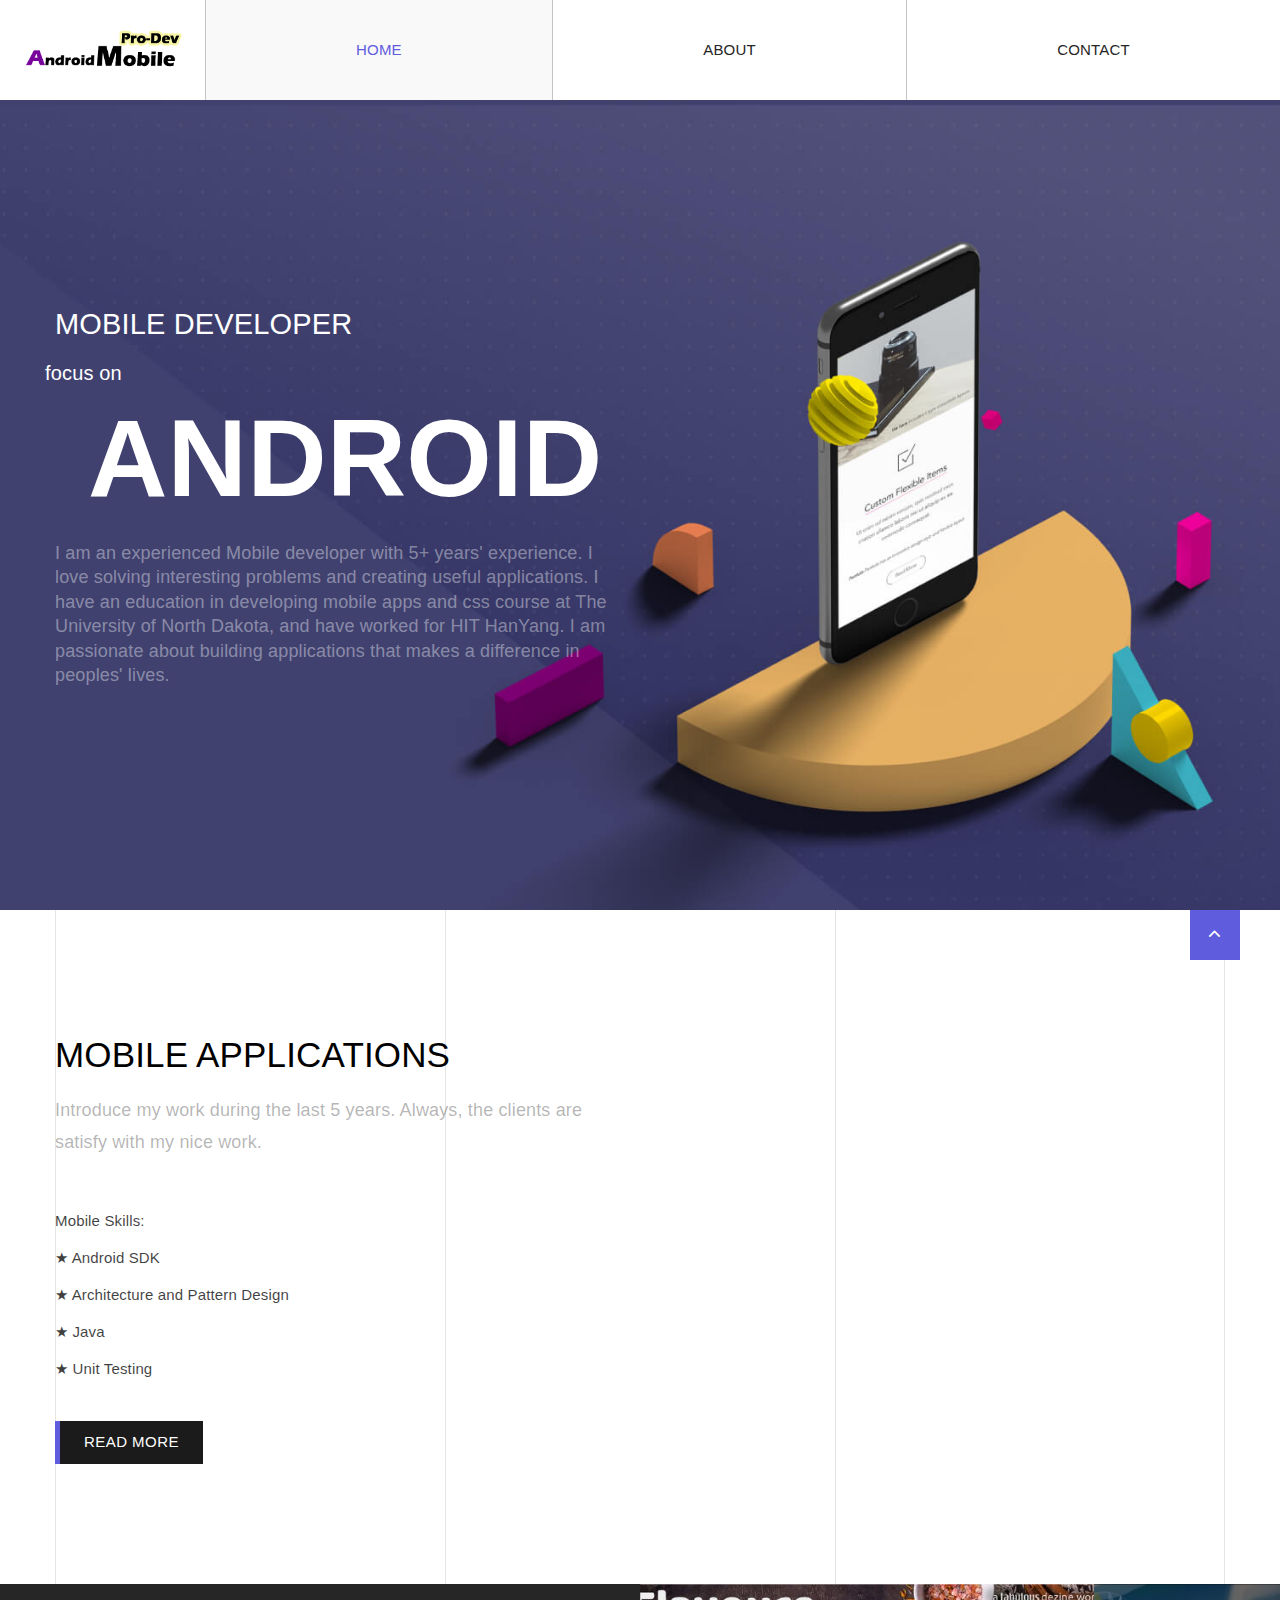
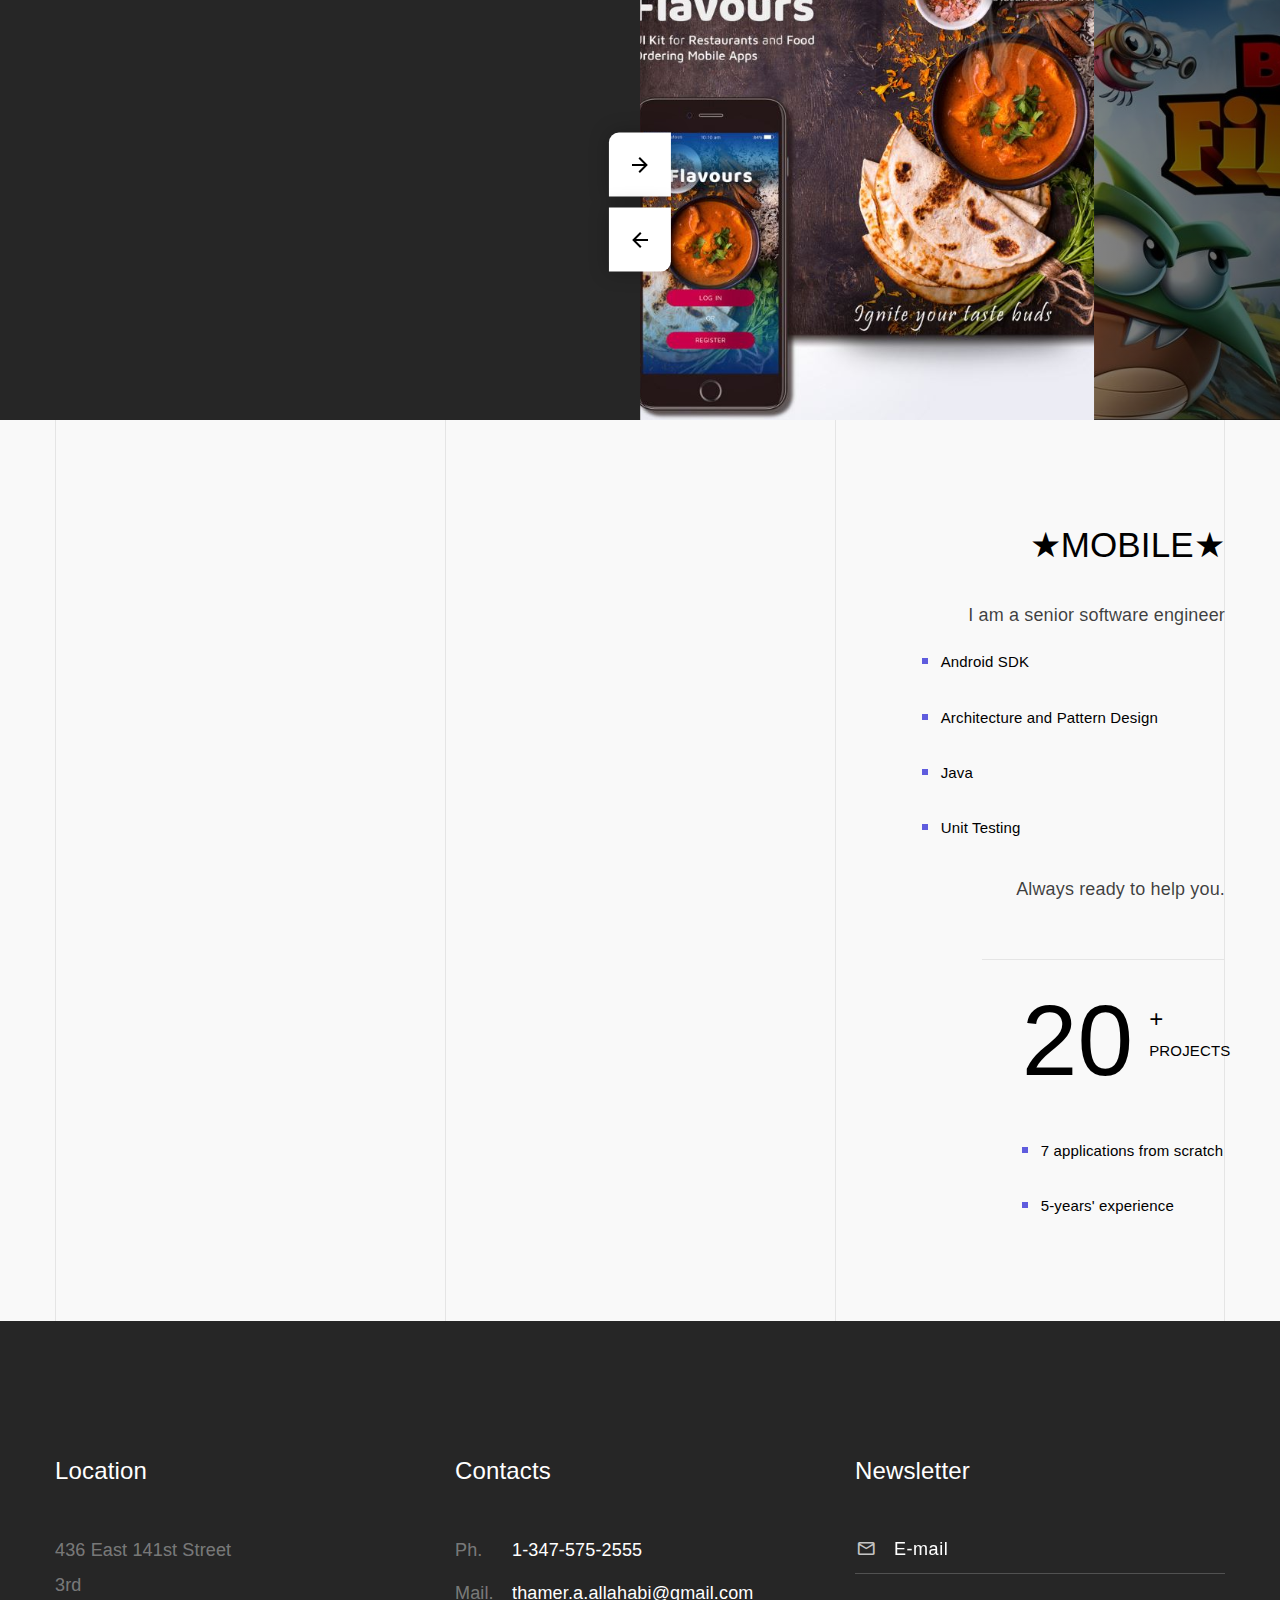
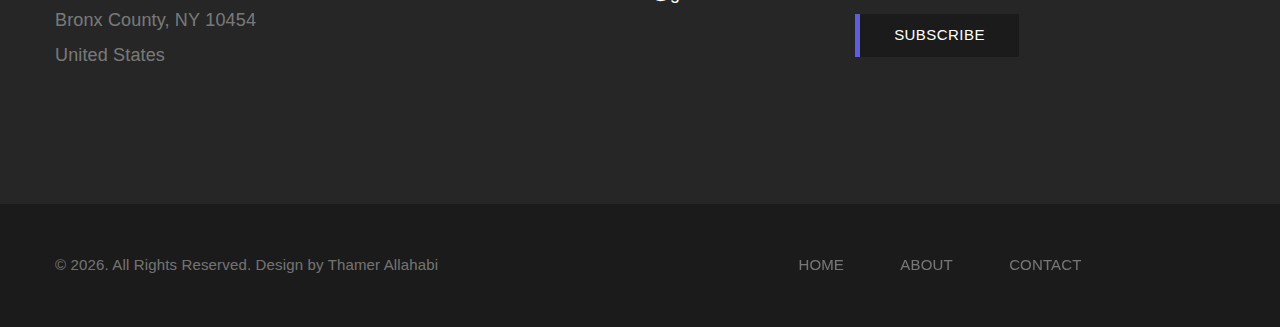
==== commit 8a78c768: "make it better" ====
--- a/index.html
+++ b/index.html
@@ -75,9 +75,9 @@
                   </li>
                   <li class="rd-nav-item"><a class="rd-nav-link" href="about-us.html">About</a>
                   </li>
-                  <li class="rd-nav-item"><a class="rd-nav-link" href="typography.html">Typography</a>
-                  </li>
-                  <li class="rd-nav-item"><a class="rd-nav-link" href="contacts.html">Contacts</a>
+                  <!-- <li class="rd-nav-item"><a class="rd-nav-link" href="typography.html">Feedback</a>
+                  </li> -->
+                  <li class="rd-nav-item"><a class="rd-nav-link" href="contacts.html">Contact</a>
                   </li>
                 </ul>
               </div>
@@ -94,11 +94,15 @@
           <div class="row">
             <div class="col-md-8 col-xl-6 text-center text-md-left">
               <div class="jumbotron-custom wow fadeInRight">
-                <div class="text-1">Digital Production</div>
-                <div class="text-2">of the</div>
-                <div class="title">Future</div>
-                <p class="big">With 19+ years’ experience in combining web development, design and marketing, we create
-                  award-winning projects and creative campaigns both online and offline.</p>
+                <div class="text-1">Mobile Developer</div>
+                <div class="text-2">focus on</div>
+                <div class="title">Android</div>
+                <p class="big">I am an experienced Mobile developer with 5+ years' experience.
+                  I love solving interesting problems and creating useful applications.
+                  I have an education in developing mobile apps and css course at The University of North Dakota,
+                  and have worked for HIT HanYang.
+                  I am passionate about building applications that makes a difference in peoples' lives.</p>
+                <p></p>
               </div>
             </div>
           </div>
@@ -117,12 +121,16 @@
       <div class="container">
         <div class="row">
           <div class="col-md-7 col-lg-6">
-            <h3>EVERY PROJECT</h3>
-            <div class="big big-custom">IS A CHALLENGE TO DO BETTER</div>
-            <p>We are a team of talented designers and developers who are ready to guide our clients through the
-              flawless and timely execution of any web design project. Since day one, we have been delivering creative
-              and unique websites to our clients worldwide.</p>
-            <div class="button-wrap-2"><a class="button button-default" href="about-us.html">Read more about us</a>
+            <h3>Mobile Applications</h3>
+            <div class="big big-custom">Introduce my work during the last 5 years. Always, the clients are satisfy with
+              my nice work.</div>
+            <p>Mobile Skills:</p>
+            <p>★ Android SDK </p>
+            <p>★ Architecture and Pattern Design</p>
+            <p>★ Java</p>
+            <p>★ Unit Testing</p>
+
+            <div class="button-wrap-2"><a class="button button-default" href="about-us.html">Read more</a>
             </div>
           </div>
         </div>
@@ -151,7 +159,7 @@
       </div>
     </section>
     <!-- Our awards-->
-    <section class="section section-lg bg-default section-lined">
+    <!-- <section class="section section-lg bg-default section-lined">
       <div class="container container-lined">
         <div class="row">
           <div class="col-md-4"></div>
@@ -198,9 +206,9 @@
             </a></div>
         </div>
       </div>
-    </section>
+    </section> -->
     <!-- Latest Works-->
-    <section class="section section-xs section-xs-3 bg-default section-lined">
+    <!-- <section class="section section-xs section-xs-3 bg-default section-lined">
       <div class="container container-lined">
         <div class="row">
           <div class="col-md-4"></div>
@@ -216,19 +224,26 @@
           <div class="col-sm-6 text-sm-right"><a class="button button-default" href="#">View all projects</a></div>
         </div>
       </div>
-    </section>
+    </section> -->
     <!-- Latest Works-->
     <section class="section bg-gray-700 context-dark section-relative">
       <div class="container">
         <div class="row">
           <div class="col-md-5 text-block-1 wow fadeInLeft">
             <div class="section-sm section-sm-3">
-              <h5>Inter Restaurant</h5>
-              <p>We designed and developed an updated website for the Inter Restaurant as well as their new interactive
-                menu available on exclusive branded iPads.</p>
-              <div class="button-wrap"><a class="button button-default button-invariable" href="#">view the website</a>
-              </div>
-              <ul class="list-inline list-inline-sm-1">
+              <h5>Top-Brand Applications</h5>
+              <p>These all applications have developed during the last 5 years.
+                Customers love to use these for enjoying their life.
+              </p>
+              <!-- <p>Full Stack Web Skills:</p>
+              <p>★ JavaScript, Python, PHP</p>
+              <p>★ ReactJS, AngularJS, Django, Laravel, CakePHP, CodeIgniter</p>
+              <p>★ HTML5, CSS3, Bootstrap, SCSS, Sass</p>
+              <p>★ AWS & GCP</p> -->
+              <div class="button-wrap"><a class="button button-default button-invariable" href="about-us.html">Read
+                  More</a>
+              </div>
+              <!-- <ul class="list-inline list-inline-sm-1">
                 <li>
                   <p>Share</p>
                 </li>
@@ -236,7 +251,7 @@
                 <li><a class="icon icon-sm link-default mdi mdi-instagram" href="#"></a></li>
                 <li><a class="icon icon-sm link-default mdi mdi-twitter" href="#"></a></li>
                 <li><a class="icon icon-sm link-default mdi mdi-youtube-play" href="#"></a></li>
-              </ul>
+              </ul> -->
             </div>
           </div>
         </div>
@@ -275,12 +290,12 @@
                 <div class="box-team box-team-right"><img src="images/index-3-1-390x332.jpg" alt="" width="390"
                     height="332" />
                   <div class="meta">
-                    <div class="heading-6 title">John Smith</div>
-                    <p class="position">Senior Designer</p>
-                  </div>
-                </div>
-              </div>
-              <div class="col-sm-6 wow fadeInRight">
+                    <div class="heading-6 title">Thamer Allahabi</div>
+                    <p class="position">Senior Engineer</p>
+                  </div>
+                </div>
+              </div>
+              <!-- <div class="col-sm-6 wow fadeInRight">
                 <div class="box-team box-team-right"><img src="images/index-3-2-390x332.jpg" alt="" width="390"
                     height="332" />
                   <div class="meta">
@@ -306,15 +321,21 @@
                     <p class="position">Marketing manager</p>
                   </div>
                 </div>
-              </div>
+              </div> -->
             </div>
           </div>
           <div class="col-lg-5 col-xl-4">
             <div class="row row-30 row-xxl-55 justify-content-end">
               <div class="col-sm-6 col-lg-9 col-xl-10 text-lg-right">
-                <h3>Team</h3>
-                <div class="big-text">We are a dedicated team of web design, development and marketing professionals
-                  always ready to help you.</div>
+                <h3>★Mobile★</h3>
+                <div class="big-text">I am a senior software engineer</div>
+                <ul class="list-marked list-marked-big">
+                    <li>Android SDK </li>
+                    <li>Architecture and Pattern Design</li>
+                    <li>Java</li>
+                    <li>Unit Testing</li>
+                </ul>
+                <div class="big-text">Always ready to help you.</div>
                 <div class="divider divider-2 d-none d-lg-block"></div>
               </div>
               <div class="col-sm-6 col-lg-8 col-xl-7">
@@ -324,12 +345,12 @@
                   </div>
                   <div class="counter-right">
                     <div class="postfix">+</div>
-                    <div class="title">People in team</div>
+                    <div class="title">Projects</div>
                   </div>
                 </div>
                 <ul class="list-marked list-marked-big">
-                  <li>28 exceptional full-time professionals</li>
-                  <li>5-year specialized team member practice</li>
+                  <li>7 applications from scratch</li>
+                  <li>5-years' experience</li>
                 </ul>
               </div>
             </div>
@@ -338,72 +359,70 @@
       </div>
     </section>
     <div class="pre-footer-classic bg-gray-700 context-dark">
-      <div class="container">
-        <div class="row row-30 justify-content-lg-between">
-          <div class="col-sm-6 col-lg-3 col-xl-3">
-            <h5>Location</h5>
-            <ul class="list list-sm">
-              <li>
-                <p>1418 Riverwood Drive,</p>
-              </li>
-              <li>
-                <p>Suite 3845 Cottonwood,</p>
-              </li>
-              <li>
-                <p>CA 96022</p>
-              </li>
-              <li>
-                <p>United States</p>
-              </li>
-            </ul>
-          </div>
-          <div class="col-sm-6 col-lg-4 col-xl-3">
-            <h5>Contacts</h5>
-            <dl class="list-terms-custom">
-              <dt>Ph.</dt>
-              <dd><a class="link-default" href="tel:#">1-300-123-1234</a></dd>
-            </dl>
-            <dl class="list-terms-custom">
-              <dt>Mail.</dt>
-              <dd><a class="link-default" href="mailto:#">Info@demolink.org</a></dd>
-            </dl>
-            <ul class="list-inline list-inline-sm">
-              <li><a class="icon icon-sm icon-gray-filled icon-circle mdi mdi-facebook" href="#"></a></li>
-              <li><a class="icon icon-sm icon-gray-filled icon-circle mdi mdi-instagram" href="#"></a></li>
-              <li><a class="icon icon-sm icon-gray-filled icon-circle mdi mdi-behance" href="#"></a></li>
-              <li><a class="icon icon-sm icon-gray-filled icon-circle mdi mdi-twitter" href="#"></a></li>
-            </ul>
-          </div>
-          <div class="col-lg-4">
-            <h5>Newsletter</h5>
-            <form class="rd-form rd-mailform" data-form-output="form-output-global" data-form-type="contact"
-              method="post" action="bat/rd-mailform.php">
-              <div class="form-wrap form-wrap-icon">
-                <div class="form-icon mdi mdi-email-outline"></div>
-                <input class="form-input" id="footer-email" type="email" name="email"
-                  data-constraints="@Email @Required">
-                <label class="form-label" for="footer-email">E-mail</label>
-              </div>
-              <div class="button-wrap">
-                <button class="button button-default button-invariable" type="submit">Subscribe</button>
-              </div>
-            </form>
-          </div>
-        </div>
-      </div>
-    </div>
+        <div class="container">
+          <div class="row row-30 justify-content-lg-between">
+            <div class="col-sm-6 col-lg-3 col-xl-3">
+              <h5>Location</h5>
+              <ul class="list list-sm">
+                <li>
+                  <p>436 East 141st Street</p>
+                </li>
+                <li>
+                  <p>3rd</p>
+                </li>
+                <li>
+                  <p>Bronx County, NY 10454</p>
+                </li>
+                <li>
+                  <p>United States</p>
+                </li>
+              </ul>
+            </div>
+            <div class="col-sm-6 col-lg-4 col-xl-3">
+              <h5>Contacts</h5>
+              <dl class="list-terms-custom">
+                <dt>Ph.</dt>
+                <dd><a class="link-default" href="tel:#">1-347-575-2555</a></dd>
+              </dl>
+              <dl class="list-terms-custom">
+                <dt>Mail.</dt>
+                <dd><a class="link-default" href="mailto:#">thamer.a.allahabi@gmail.com</a></dd>
+              </dl>
+              <!-- <ul class="list-inline list-inline-sm">
+                <li><a class="icon icon-sm icon-gray-filled icon-circle mdi mdi-facebook" href="#"></a></li>
+                <li><a class="icon icon-sm icon-gray-filled icon-circle mdi mdi-instagram" href="#"></a></li>
+                <li><a class="icon icon-sm icon-gray-filled icon-circle mdi mdi-behance" href="#"></a></li>
+                <li><a class="icon icon-sm icon-gray-filled icon-circle mdi mdi-twitter" href="#"></a></li>
+              </ul> -->
+            </div>
+            <div class="col-lg-4">
+              <h5>Newsletter</h5>
+              <form class="rd-form rd-mailform" data-form-output="form-output-global" data-form-type="contact" method="post" action="bat/rd-mailform.php">
+                <div class="form-wrap form-wrap-icon">
+                  <div class="form-icon mdi mdi-email-outline"></div>
+                  <input class="form-input" id="footer-email" type="email" name="email" data-constraints="@Email @Required">
+                  <label class="form-label" for="footer-email">E-mail</label>
+                </div>
+                <div class="button-wrap">
+                  <button class="button button-default button-invariable" type="submit">Subscribe</button>
+                </div>
+              </form>
+            </div>
+          </div>
+        </div>
+      </div>
     <footer class="section footer-classic context-dark text-center">
       <div class="container">
         <div class="row row-15 justify-content-lg-between">
           <div class="col-lg-6 col-xl-6 text-lg-left">
             <p class="rights"><span>&copy;&nbsp;</span><span class="copyright-year"></span>. All Rights Reserved. Design
-              by <a href="https://www.templatemonster.com">TemplateMonster</a></p>
+              by <a href="https://www.linkedin.com/in/thamer-allahabi/">Thamer Allahabi</a></p>
           </div>
           <div class="col-lg-6 col-xl-6">
             <ul class="list-inline list-inline-lg text-uppercase">
-              <li><a href="about-us.html">About us</a></li>
-              <li><a href="#">Our Team</a></li>
-              <li><a href="#">Blog</a></li>
+              <li><a href="index.html">Home</a></li>
+              <li><a href="about-us.html">About</a></li>
+              <li><a href="contacts.html">Contact</a></li>
             </ul>
           </div>
         </div>
